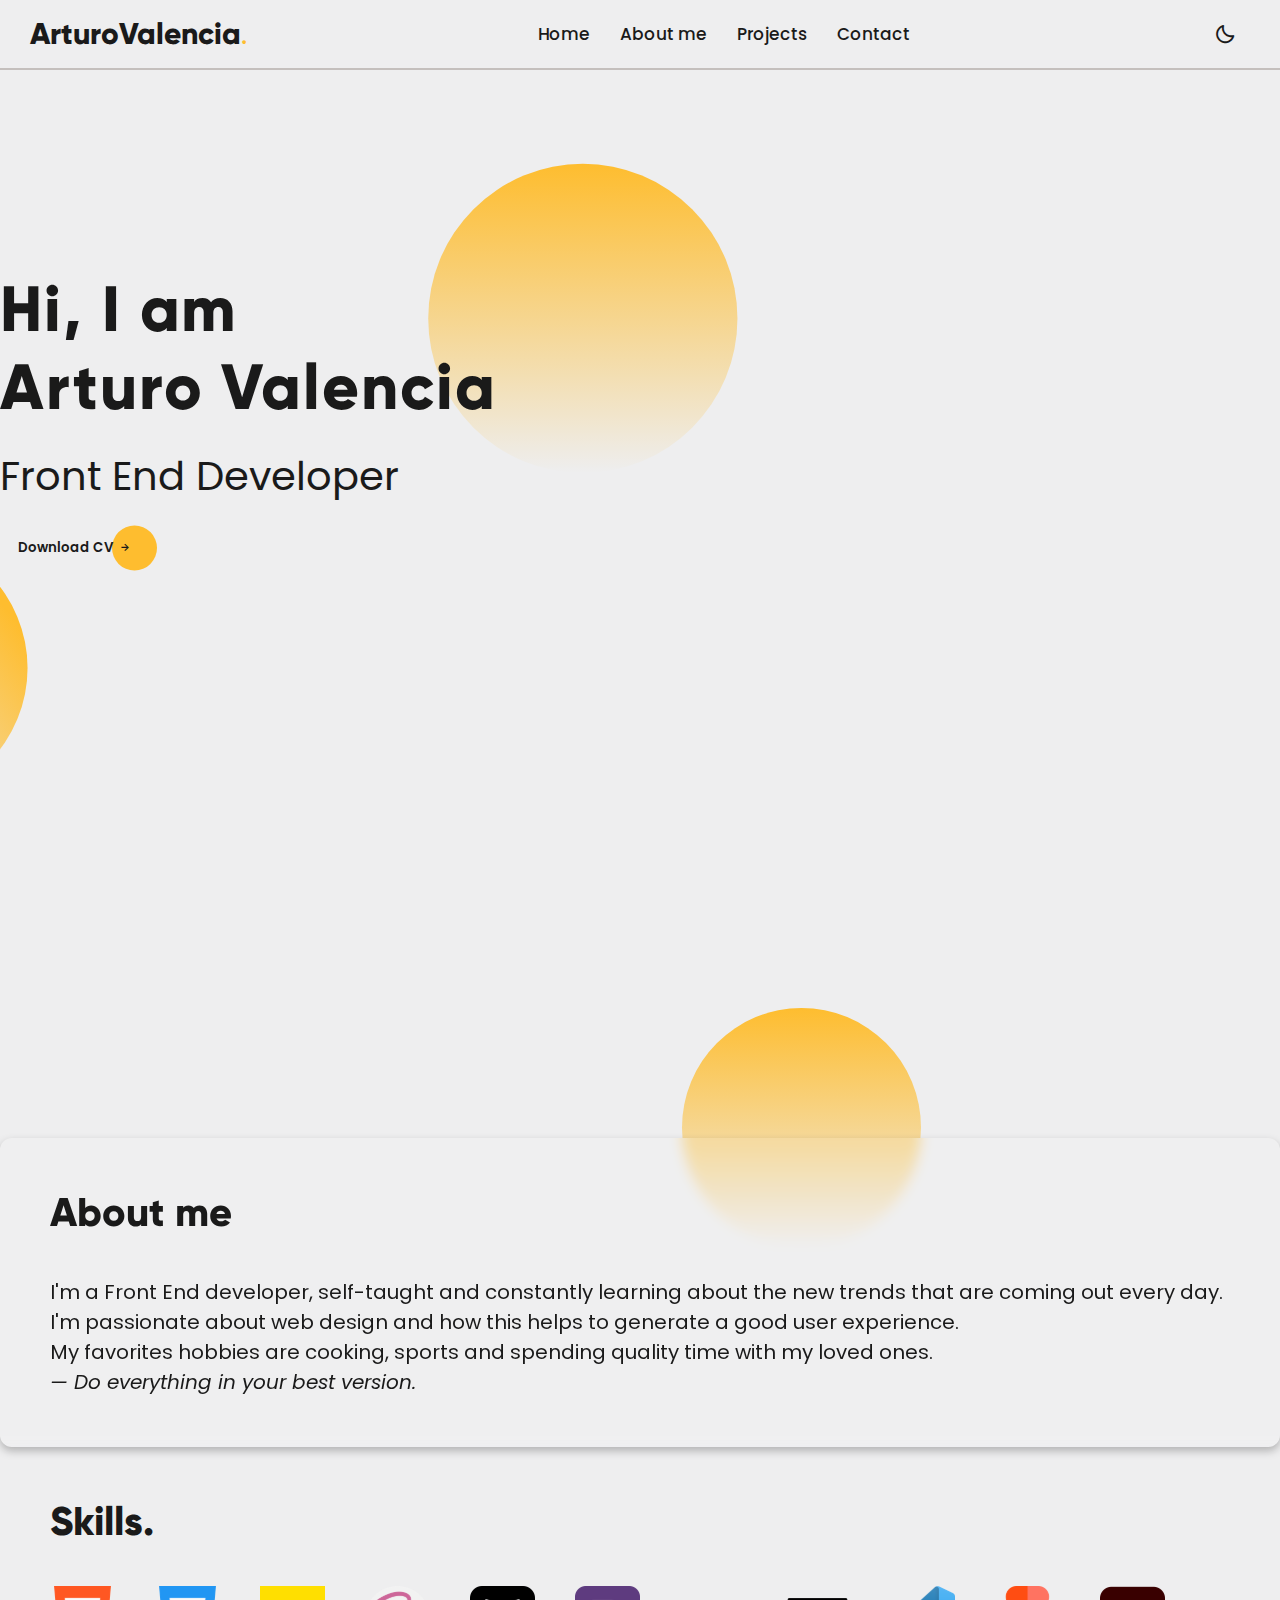
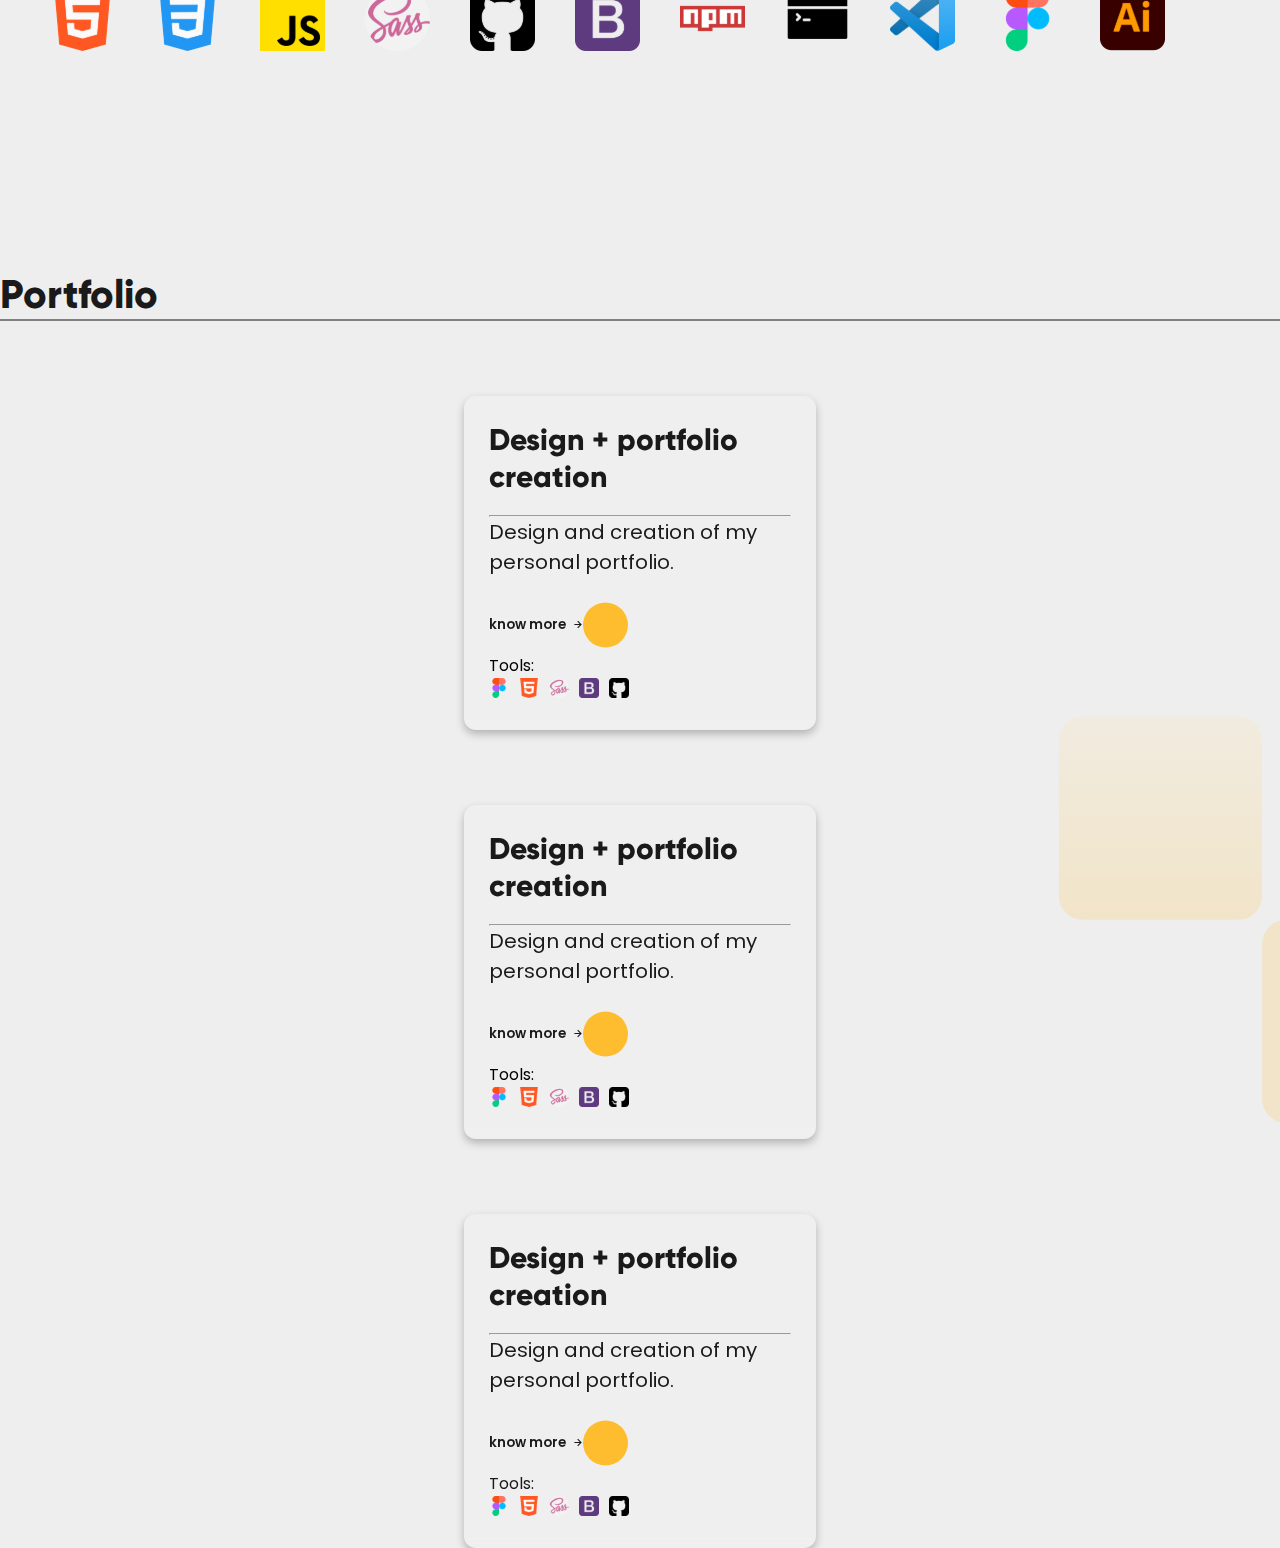
==== index.html @ 1aa807b2 "Se agrego la seccion del portfolio resposivo" ====
<!DOCTYPE html>
<html lang="en">
<head>
    <meta charset="UTF-8">
    <meta http-equiv="X-UA-Compatible" content="IE=edge">
    <meta name="viewport" content="width=device-width, initial-scale=1.0">
    <!-- CSS -->
    <link href="https://cdn.jsdelivr.net/npm/bootstrap@5.3.0-alpha1/dist/css/bootstrap.min.css" rel="stylesheet" integrity="sha384-GLhlTQ8iRABdZLl6O3oVMWSktQOp6b7In1Zl3/Jr59b6EGGoI1aFkw7cmDA6j6gD" crossorigin="anonymous">
    <link rel="stylesheet" href="/css/style.css">
    <!-- ICONOS -->
    <link href='https://unpkg.com/boxicons@2.1.4/css/boxicons.min.css' rel='stylesheet'>

    <title>Portfolio</title>
</head>
<body>
<!-- NAVBAR -->
    <header>
        <div class="nav-bar">
            <i class='bx bx-menu openMenu'></i>
            <span class="logoMenu logoXl"><a href="" >ArturoValencia</a><span class="dot-color dotXl">.</span></span>

            <div class="menu">
                <div class="logo-toggle">
                   <span class="logoMenu"><a href="" >ArturoValencia</a><span class="dot-color">.</span></span>
                    <i class='bx bx-x closeMenu'></i>
                </div>
                <ul class="nav-links">
                    <li><a href="#">Home</a></li>
                    <li><a href="#">About me</a></li>
                    <li><a href="#">Projects</a></li>
                    <li><a href="#">Contact</a></li>
                </ul> 
            </div>
            <div class="darklight">
                <i class='bx bx-moon moon'></i>
                <i class='bx bx-sun sun' ></i>
            </div>
        </div>
    </header>
<!-- NAVBAR -->

<!-- HERO SECTION -->
<section class="hero" id="hero">
    <div class="container hero-content">
        <div class="row">
          <div class="col-12 order-2 col-lg-7 order-lg-1 centrar-contenido">
                <div class="text-one">Hi, I am</div>
                <div class="text-two">Arturo Valencia</div>
                <div class="text-three">Front End Developer</div>
                <div class="btn-cv">
                    <button class="btnanimacion">Download CV<i class='bx bx-right-arrow-alt'></i></button>
                </div>
          </div>
          <div class="col-12 order-1 col-lg-5 order-lg-2 hero-img text-center">
            <img src="img/arturo valencia.svg" alt="">
          </div>
        </div>
    </div>
</section>
<!-- HERO SECTION -->
<!-- ABOUT SECTION -->
<section class="about" id="about">
    <div class="container about-content">
        <div class="row">
          <div class="col-12 col-lg-6">
                <div class="about-text blur">
                    <h2 class="title-about">About me</h2>
                    <p class="about-description">I'm a Front End developer, self-taught and constantly learning about the new trends that are coming out every day. <br>
                        I'm passionate about web design and how this helps to generate a good user experience. <br>
                        My favorites hobbies are cooking, sports and spending quality time with my loved ones.
                        <br> </p>
                    <p class="about-quote">— Do everything in your best version.</p>
                </div>
          </div>
          <div class="col-12 col-lg-6">
            <div class="container-skills">
                <div class="text-center">
                    <h2 class="title-skills">Skills.</h2>
                </div>
                <div class="skills-icons">
                    <img src="img/html-5.svg" alt="">
                    <img src="img/css-3.svg" alt="">
                    <img src="img/js 1.svg" alt="">
                    <img src="img/sass.svg" alt="">
                    <img src="img/github-sign.svg" alt="">
                    <img src="img/bootstrap.svg" alt="">
                    <img src="img/npm-logo 1.svg" alt="">
                    <img src="img/cmd.svg" alt="">
                    <img src="img/logo vs code.svg" alt="">
                    <img src="img/figma.svg" alt="">
                    <img src="img/illustrator.svg" alt="">
                </div>
            </div>
          </div>
        </div>
    </div>
</section>
<!-- ABOUT SECTION -->
<!-- PORTFOLIO SECTION -->
<section class="portfolio" id="portfolio">
    <div class="container portfolio-content">
        <div class="row justify-content-center">
            <div class="col-5 text-center">
                <h2 class="title-portfolio">Portfolio</h2>
                <hr class="divisor">
            </div>
        </div>
        <div class="row">
            <div class="col-12 col-lg-4 cards-style">
                <div class="card">
                    <div class="card-body">
                      <h5 class="card-title">Design + portfolio creation</h5>
                      <hr>
                      <p class="card-text">Design and creation of my personal portfolio.</p>
                      <button class="btn-card">know more<i class='bx bx-right-arrow-alt'></i></button>
                      <p>Tools:</p>
                      <ul class="card-links">
                        <li><img src="img/figma.svg" alt=""></li>
                        <li><img src="img/html-5.svg" alt=""></li>
                        <li><img src="img/sass.svg" alt=""></li>
                        <li><img src="img/bootstrap.svg" alt=""></li>
                        <li><img src="img/github-sign.svg" alt=""></li>
                    </ul> 
                    </div>
                </div>
            </div>
            <div class="col-12 col-lg-4 cards-style">
                <div class="card">
                    <div class="card-body">
                      <h5 class="card-title">Design + portfolio creation</h5>
                      <hr>
                      <p class="card-text">Design and creation of my personal portfolio.</p>
                      <button class="btn-card">know more<i class='bx bx-right-arrow-alt'></i></button>
                      <p>Tools:</p>
                      <ul class="card-links">
                        <li><img src="img/figma.svg" alt=""></li>
                        <li><img src="img/html-5.svg" alt=""></li>
                        <li><img src="img/sass.svg" alt=""></li>
                        <li><img src="img/bootstrap.svg" alt=""></li>
                        <li><img src="img/github-sign.svg" alt=""></li>
                    </ul> 
                    </div>
                </div>
            </div>
            <div class="col-12 col-lg-4 cards-style">
                <div class="card">
                    <div class="card-body">
                      <h5 class="card-title">Design + portfolio creation</h5>
                      <hr>
                      <p class="card-text">Design and creation of my personal portfolio.</p>
                      <button class="btn-card">know more<i class='bx bx-right-arrow-alt'></i></button>
                      <p class="card-tool">Tools:</p>
                      <ul class="card-links">
                        <li><img src="img/figma.svg" alt=""></li>
                        <li><img src="img/html-5.svg" alt=""></li>
                        <li><img src="img/sass.svg" alt=""></li>
                        <li><img src="img/bootstrap.svg" alt=""></li>
                        <li><img src="img/github-sign.svg" alt=""></li>
                    </ul> 
                    </div>
                </div>
            </div>
           
            
        </div>
    </div>
</section>
<!-- PORTFOLIO SECTION -->
 


<script src="js/script.js"></script>
<script src="https://cdn.jsdelivr.net/npm/bootstrap@5.3.0-alpha1/dist/js/bootstrap.bundle.min.js" integrity="sha384-w76AqPfDkMBDXo30jS1Sgez6pr3x5MlQ1ZAGC+nuZB+EYdgRZgiwxhTBTkF7CXvN" crossorigin="anonymous"></script>
</body>
</html>
---- css/style.css ----
/* @mixin mobile {
    @media screen and (max-width: 576px) {
        @content;
    }
} 
 */
/* @mixin mobile {
    @media screen and (max-width: 576px) {
        @content;
    }
} 
 */
/* COLORS LIGTH */
/* COLORS DARK */
/* FUENTES */
@import url("https://fonts.googleapis.com/css2?family=Poppins:ital,wght@0,200;0,400;0,500;0,600;1,200;1,400&display=swap");
@font-face {
  font-family: gilroy;
  src: url(/fonts/Gilroy-ExtraBold.otf) format("truetype");
}
:root {
  --color_primary:#FEBD2F;
  --color_secundary:#FFF0A8;
  --color_background:#EEEEEF;
  --color_text:#1a1a1a;
}

* {
  margin: 0;
  padding: 0;
  box-sizing: border-box;
  font-family: "Poppins", sans-serif;
}

body {
  height: 100vh;
  background-color: var(--color_background);
}

body.dark {
  --color_primary:#FEBD2F;
  --color_secundary:#FFF0A8;
  --color_background:#1a1a1a;
  --color_text:#EEEEEF;
}

li {
  list-style: none;
  text-decoration: none;
}

a {
  text-decoration: none;
}

header {
  top: 0;
  left: 0;
  height: 70px;
  width: 100%;
  z-index: 100;
}
header .nav-bar {
  position: relative;
  height: 100%;
  max-width: 1400px;
  width: 100%;
  margin: 0 auto;
  padding: 0 30px;
  display: flex;
  align-items: center;
  justify-content: space-between;
  border-bottom-width: 2px;
  border-bottom-color: #C4BFBD;
  border-bottom-style: solid;
}
header .openMenu {
  color: var(--color_text);
  font-size: 25px;
  padding: 5px;
  cursor: pointer;
  display: none;
}
@media screen and (max-width: 768px) {
  header .openMenu {
    display: block;
  }
}
header .logoMenu a {
  font-family: "gilroy", sans-serif;
  font-size: 30px;
  color: var(--color_text);
}
@media screen and (max-width: 768px) {
  header .menu {
    position: fixed;
    height: 100%;
    width: 320px;
    left: -100%;
    top: 0;
    padding: 20px;
    background-color: var(--color_background);
    z-index: 100;
    transition: all 0.4s ease;
  }
}
header .logo-toggle {
  display: none;
}
@media screen and (max-width: 768px) {
  header .logo-toggle {
    display: block;
    width: 100%;
    display: flex;
    align-items: center;
    justify-content: space-between;
  }
}
@media screen and (max-width: 768px) {
  header .closeMenu {
    color: var(--color_text);
    font-size: 24px;
    cursor: pointer;
  }
}
header .dot-color {
  color: var(--color_primary);
  font-size: 30px;
}
header .nav-links {
  display: flex;
  align-items: center;
}
@media screen and (max-width: 768px) {
  header .nav-links {
    flex-direction: column;
    padding-top: 30px;
  }
}
header .nav-links li {
  margin: 0 5px;
}
header .nav-links li a {
  position: relative;
  font-size: 17px;
  font-weight: 500;
  color: var(--color_text);
  padding: 10px;
}
@media screen and (max-width: 768px) {
  header .nav-links li a {
    display: block;
    margin-top: 10px;
  }
}
header .nav-links li a::before {
  content: "";
  position: absolute;
  left: 50%;
  bottom: 0;
  transform: translateX(-50%);
  height: 6px;
  width: 6px;
  border-radius: 50%;
  background-color: var(--color_background);
  opacity: 0;
  transition: all 0.3s ease;
}
header .nav-links li:hover a::before {
  opacity: 100;
}
header .nav-bar .darklight {
  display: flex;
  align-items: center;
  height: 40px;
  width: 40px;
  display: flex;
  align-items: center;
  justify-content: center;
  margin: 0 5px;
}
header .darklight i {
  position: absolute;
  color: var(--color_text);
  font-size: 22px;
  cursor: pointer;
  transition: all 0.3s ease;
}
header .darklight i.sun {
  opacity: 0;
  pointer-events: none;
}
header .darklight.active i.sun {
  opacity: 1;
  pointer-events: auto;
}
header .darklight.active i.moon {
  opacity: 0;
  pointer-events: auto;
}

@media screen and (max-width: 768px) {
  .activar .menu {
    left: 0%;
  }
}

@media screen and (max-width: 768px) {
  .activar .nav-bar .logoXl a {
    opacity: 0;
    transition: all 0.3s ease;
  }
}

/* Hero section */
.hero {
  height: 100%;
  width: 100%;
  background: url(/img/background.svg) no-repeat;
  background-size: cover;
  background-position: center center;
  /* BOTON ANIMADO */
  /* FIN DE BOTON ANIMADO */
}
@media screen and (max-width: 768px) {
  .hero {
    background-position: left center;
  }
}
.hero .hero-content {
  padding-top: 200px;
}
@media screen and (max-width: 768px) {
  .hero .hero-content {
    padding-top: 100px;
  }
}
.hero .text-one {
  font-size: 64px;
  font-family: "gilroy", sans-serif;
  color: var(--color_text);
  letter-spacing: 0.03em;
}
@media screen and (max-width: 768px) {
  .hero .text-one {
    font-size: 30px;
  }
}
.hero .text-two {
  font-size: 64px;
  font-family: "gilroy", sans-serif;
  color: var(--color_text);
  letter-spacing: 0.03em;
}
@media screen and (max-width: 768px) {
  .hero .text-two {
    font-size: 30px;
  }
}
.hero .text-three {
  font-size: 40px;
  font-family: "Poppins", sans-serif;
  color: var(--color_text);
  margin-top: 20px;
}
@media screen and (max-width: 768px) {
  .hero .text-three {
    font-size: 20px;
  }
}
.hero .btn-cv {
  margin-top: 20px;
}
.hero .btnanimacion {
  font-weight: 600;
  position: relative;
  display: flex;
  align-items: center;
  color: var(--color_text);
  background: none;
  border: none;
  padding: 12px 18px;
  cursor: pointer;
}
.hero .btnanimacion::before {
  content: "";
  position: absolute;
  top: 50%;
  z-index: -1;
  translate: calc(200% + 4px) -50%;
  width: 45px;
  height: 45px;
  background: var(--color_primary);
  border-radius: 50px;
  transition: translate 0.25s 0.25s cubic-bezier(0, 0, 0.5, 2), width 0.25s cubic-bezier(0, 0, 0.5, 2);
}
.hero .btnanimacion:hover::before {
  color: var(--color_primary);
  width: 100%;
  translate: -18px -50%;
  transition: translate 0.25s cubic-bezier(0, 0, 0.5, 2), width 0.25s 0.25s cubic-bezier(0, 0, 0.5, 2);
}
.hero .btnanimacion i {
  margin-left: 5px;
  transition: translate 0.25s 0.4s cubic-bezier(0, 0, 0.5, 2);
}
.hero .btnanimacion:hover i {
  translate: 3px 0;
}
@media screen and (max-width: 768px) {
  .hero .centrar-contenido {
    display: flex;
    flex-direction: column;
    justify-content: center;
    align-items: center;
  }
}
.hero .hero-img {
  animation: movimiento 3s normal infinite;
  padding-bottom: 50px;
}
@keyframes movimiento {
  0% {
    transform: translate(0);
  }
  20% {
    transform: translate(-4px, 4px);
  }
  40% {
    transform: translate(-4px, -4px);
  }
  60% {
    transform: translate(4px, 4px);
  }
  80% {
    transform: translate(4px, -4px);
  }
  100% {
    transform: translate(0);
  }
}

.about {
  height: 100%;
  width: 100%;
  background: url(/img/background_about.svg) no-repeat;
}
@media screen and (max-width: 768px) {
  .about {
    background-position: center center;
    height: auto;
  }
}
.about .about-content {
  padding-top: 168px;
}
@media screen and (max-width: 768px) {
  .about .about-content {
    padding-top: 30px;
  }
}
.about h2 {
  font-size: 40px;
  font-family: "gilroy", sans-serif;
  color: var(--color_text);
}
@media screen and (max-width: 768px) {
  .about h2 {
    font-size: 30px;
  }
}
.about .about-text {
  padding: 50px;
  color: var(--color_text);
  font-family: "Poppins", sans-serif;
  font-size: 20px;
}
@media screen and (max-width: 768px) {
  .about .about-text {
    text-align: center;
  }
}
@media screen and (max-width: 768px) {
  .about .about-description {
    font-size: 18px;
  }
}
.about .about-quote {
  font-style: italic;
}
@media screen and (max-width: 768px) {
  .about .about-quote {
    font-size: 18px;
  }
}
.about .blur {
  background-color: rgba(250, 250, 250, 0.062745098);
  backdrop-filter: blur(0.4rem);
  --webkit-backdrop-filter: blur(0.4rem)
  border: 1px solid rgba(254, 189, 47, 0.1);
  box-shadow: 0px 4px 9px rgba(0, 0, 0, 0.25);
  border-radius: 12px;
}
.about .container-skills {
  padding: 50px;
}
.about .title-about {
  padding-bottom: 40px;
}
.about .title-skills {
  padding-bottom: 40px;
}
.about .skills-icons {
  display: flex;
  flex-flow: row wrap;
  justify-content: start;
  gap: 40px;
}
@media screen and (max-width: 768px) {
  .about .skills-icons {
    justify-content: space-between;
  }
}

.portfolio {
  height: 100%;
  width: 100%;
  background: url(/img/background_portfolio.svg) no-repeat;
  background-size: cover;
}
@media screen and (max-width: 768px) {
  .portfolio {
    background-position: right bottom;
  }
}
@media screen and (max-width: 768px) {
  .portfolio .portfolio-content {
    padding-top: 50px;
  }
}
.portfolio .title-portfolio {
  font-size: 40px;
  font-family: "gilroy", sans-serif;
  color: var(--color_text);
}
@media screen and (max-width: 768px) {
  .portfolio .title-portfolio {
    font-size: 30px;
  }
}
.portfolio .divisor {
  border: 1px solid;
}
.portfolio .card {
  width: 22rem;
  z-index: 0;
  padding: 25px;
  background-color: rgba(250, 250, 250, 0.062745098);
  backdrop-filter: blur(0.4rem);
  --webkit-backdrop-filter: blur(0.4rem)
  border: 1px solid rgba(254, 189, 47, 0.1);
  box-shadow: 0px 4px 9px rgba(0, 0, 0, 0.25);
  border-radius: 12px;
}
.portfolio .cards-style {
  padding-top: 75px;
  display: flex;
  justify-content: center;
  align-items: center;
}
.portfolio .card-title {
  font-family: "gilroy", sans-serif;
  color: var(--color_text);
  font-size: 30px;
  margin-bottom: 20px;
}
@media screen and (max-width: 768px) {
  .portfolio .card-title {
    font-size: 26px;
  }
}
.portfolio .card-text {
  font-size: 20px;
  font-family: "Poppins", sans-serif;
  color: var(--color_text);
  margin-bottom: 20px;
}
@media screen and (max-width: 768px) {
  .portfolio .card-text {
    font-size: 18px;
  }
}
.portfolio .btn-card {
  font-weight: 600;
  position: relative;
  display: flex;
  align-items: center;
  color: var(--color_text);
  background: none;
  border: none;
  padding: 18px 30px 18px 0px;
  cursor: pointer;
}
.portfolio .btn-card::before {
  content: "";
  position: absolute;
  top: 50%;
  z-index: -1;
  translate: calc(200% + 4px) -50%;
  width: 45px;
  height: 45px;
  background: var(--color_primary);
  border-radius: 50px;
  transition: translate 0.25s 0.25s cubic-bezier(0, 0, 0.5, 2), width 0.25s cubic-bezier(0, 0, 0.5, 2);
}
.portfolio .btn-card:hover::before {
  color: var(--color_primary);
  width: 100%;
  translate: -18px -50%;
  transition: translate 0.25s cubic-bezier(0, 0, 0.5, 2), width 0.25s 0.25s cubic-bezier(0, 0, 0.5, 2);
}
.portfolio .btn-card i {
  margin-left: 5px;
  transition: translate 0.25s 0.4s cubic-bezier(0, 0, 0.5, 2);
}
.portfolio .btn-card:hover i {
  translate: 3px 0;
}
.portfolio .card-tool {
  color: var(--color_text);
}
.portfolio .card-links {
  display: flex;
  padding: 0;
  gap: 10px;
}
.portfolio .card-links li img {
  width: 20px;
  height: 20px;
}

/*# sourceMappingURL=style.css.map */
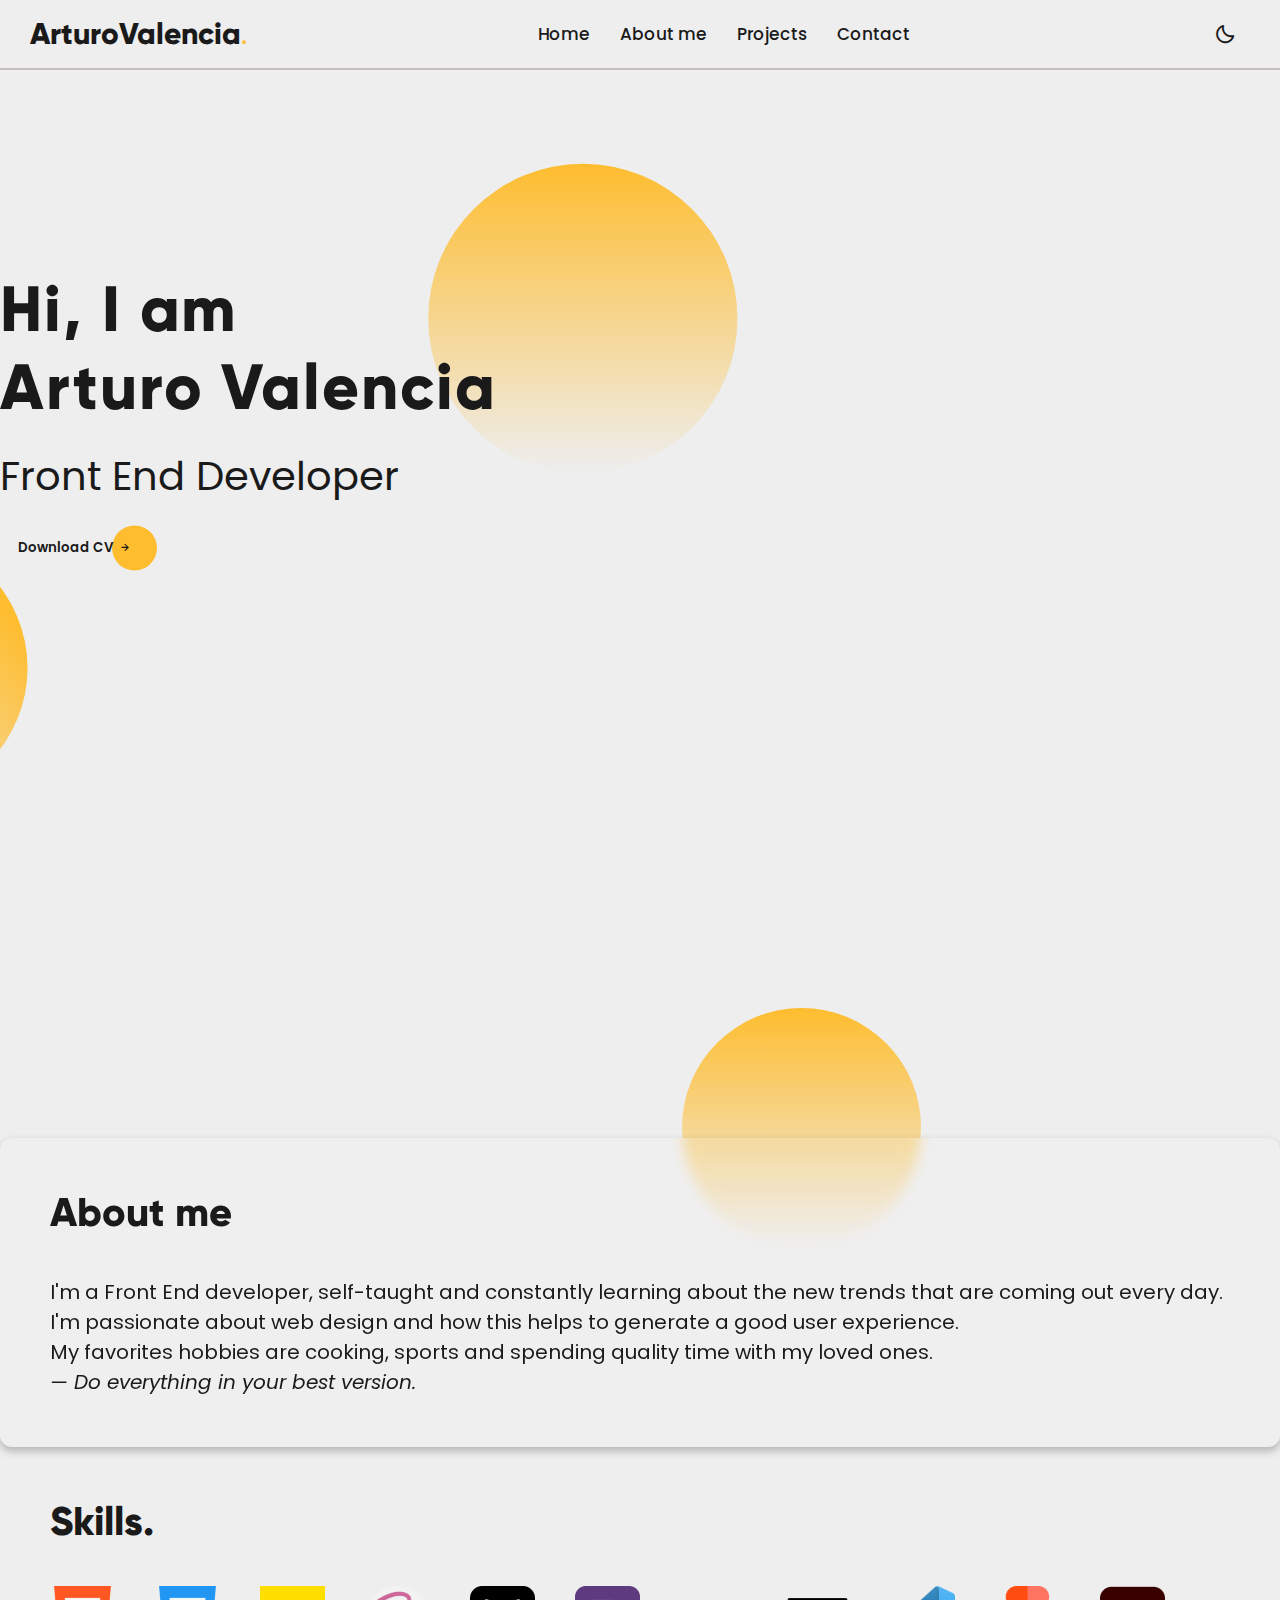
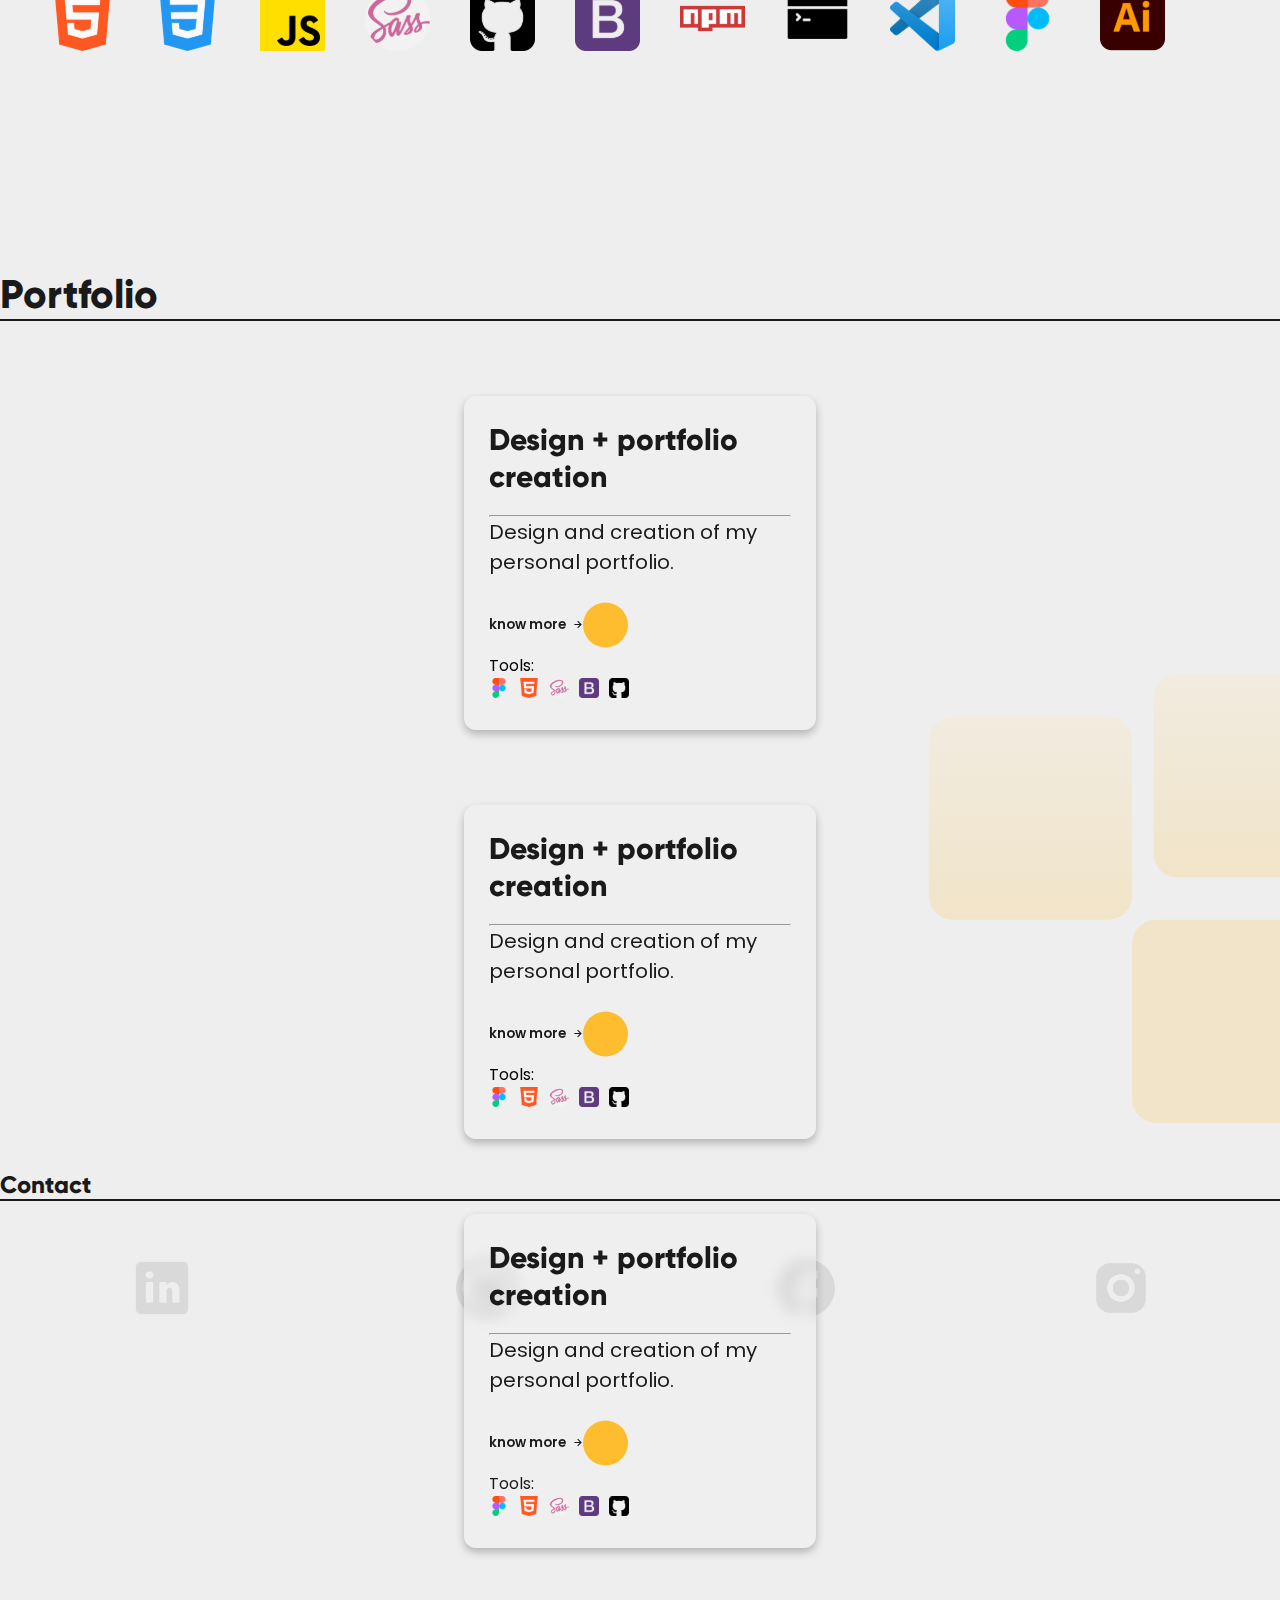
==== commit d59e2a98: "Se agrego la seccion del footer responsivo" ====
--- a/index.html
+++ b/index.html
@@ -166,6 +166,28 @@
     </div>
 </section>
 <!-- PORTFOLIO SECTION -->
+<!-- FOOTER SECTION -->
+<footer class="footer" id="footer">
+    <div class="container footer-content">
+        <div class="row justify-content-center">
+            <div class="col-5 text-center">
+                <h2 class="title-footer">Contact</h2>
+                <hr class="divisor-footer">
+            </div>
+        </div>
+        <div class="row justify-content-center">
+            <div class="col-5 justify-content-center">
+                <ul class="social-icons">
+                    <li><a href="https://www.linkedin.com/in/arturovz23/" target="_blank"><img src="img/LinkedIn.svg" alt=""></a></li>
+                    <li><a href="https://github.com/arturovz23" target="_blank"><img src="img/GitHub.svg" alt=""></a></li>
+                    <li><a href="https://www.facebook.com/arturovz23/" target="_blank"><img src="img/facebook.svg" alt=""></a></li>
+                    <li><a href="https://www.instagram.com/arturovz23/" target="_blank"><img src="img/Instagram.svg" alt=""></a></li>
+                </ul> 
+            </div>
+        </div>
+    </div>
+</footer>
+<!-- FOOTER SECTION -->
  
 
 
--- a/css/style.css
+++ b/css/style.css
@@ -427,15 +427,18 @@
   width: 100%;
   background: url(/img/background_portfolio.svg) no-repeat;
   background-size: cover;
+  background-position: center center;
 }
 @media screen and (max-width: 768px) {
   .portfolio {
+    background-size: auto;
     background-position: right bottom;
+    height: auto;
   }
 }
 @media screen and (max-width: 768px) {
   .portfolio .portfolio-content {
-    padding-top: 50px;
+    padding-top: 30px;
   }
 }
 .portfolio .title-portfolio {
@@ -450,6 +453,7 @@
 }
 .portfolio .divisor {
   border: 1px solid;
+  border-color: var(--color_text);
 }
 .portfolio .card {
   width: 22rem;
@@ -467,6 +471,11 @@
   display: flex;
   justify-content: center;
   align-items: center;
+}
+@media screen and (max-width: 768px) {
+  .portfolio .cards-style {
+    padding-top: 30px;
+  }
 }
 .portfolio .card-title {
   font-family: "gilroy", sans-serif;
@@ -539,4 +548,34 @@
   height: 20px;
 }
 
+.footer {
+  height: 448px;
+  width: 100%;
+}
+@media screen and (max-width: 768px) {
+  .footer .footer-content {
+    padding-top: 100px;
+  }
+}
+.footer .title-footer {
+  font-family: "gilroy", sans-serif;
+  color: var(--color_text);
+}
+.footer .divisor-footer {
+  border: 1px solid;
+  border-color: var(--color_text);
+}
+.footer .social-icons {
+  padding-top: 50px;
+  display: flex;
+  justify-content: space-around;
+  align-items: center;
+  padding-left: 0;
+}
+@media screen and (max-width: 768px) {
+  .footer .social-icons {
+    justify-content: center;
+  }
+}
+
 /*# sourceMappingURL=style.css.map */
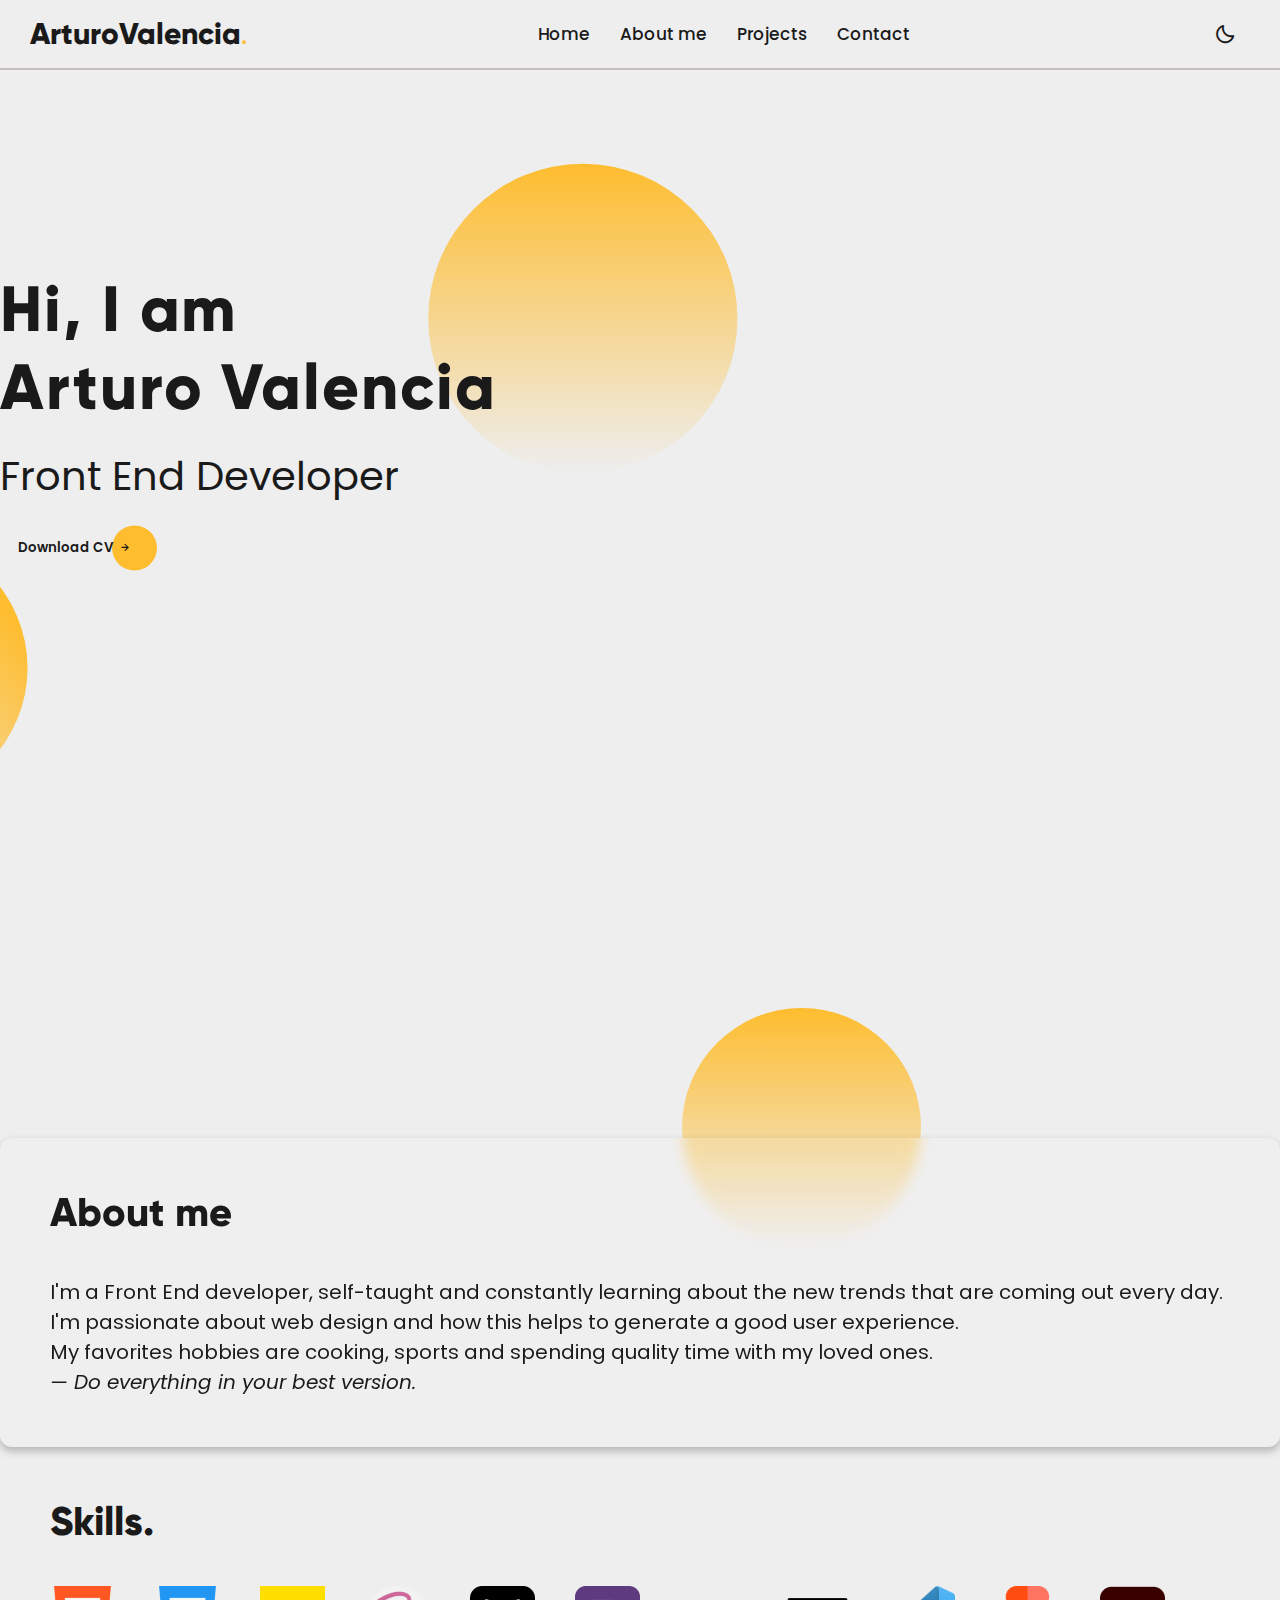
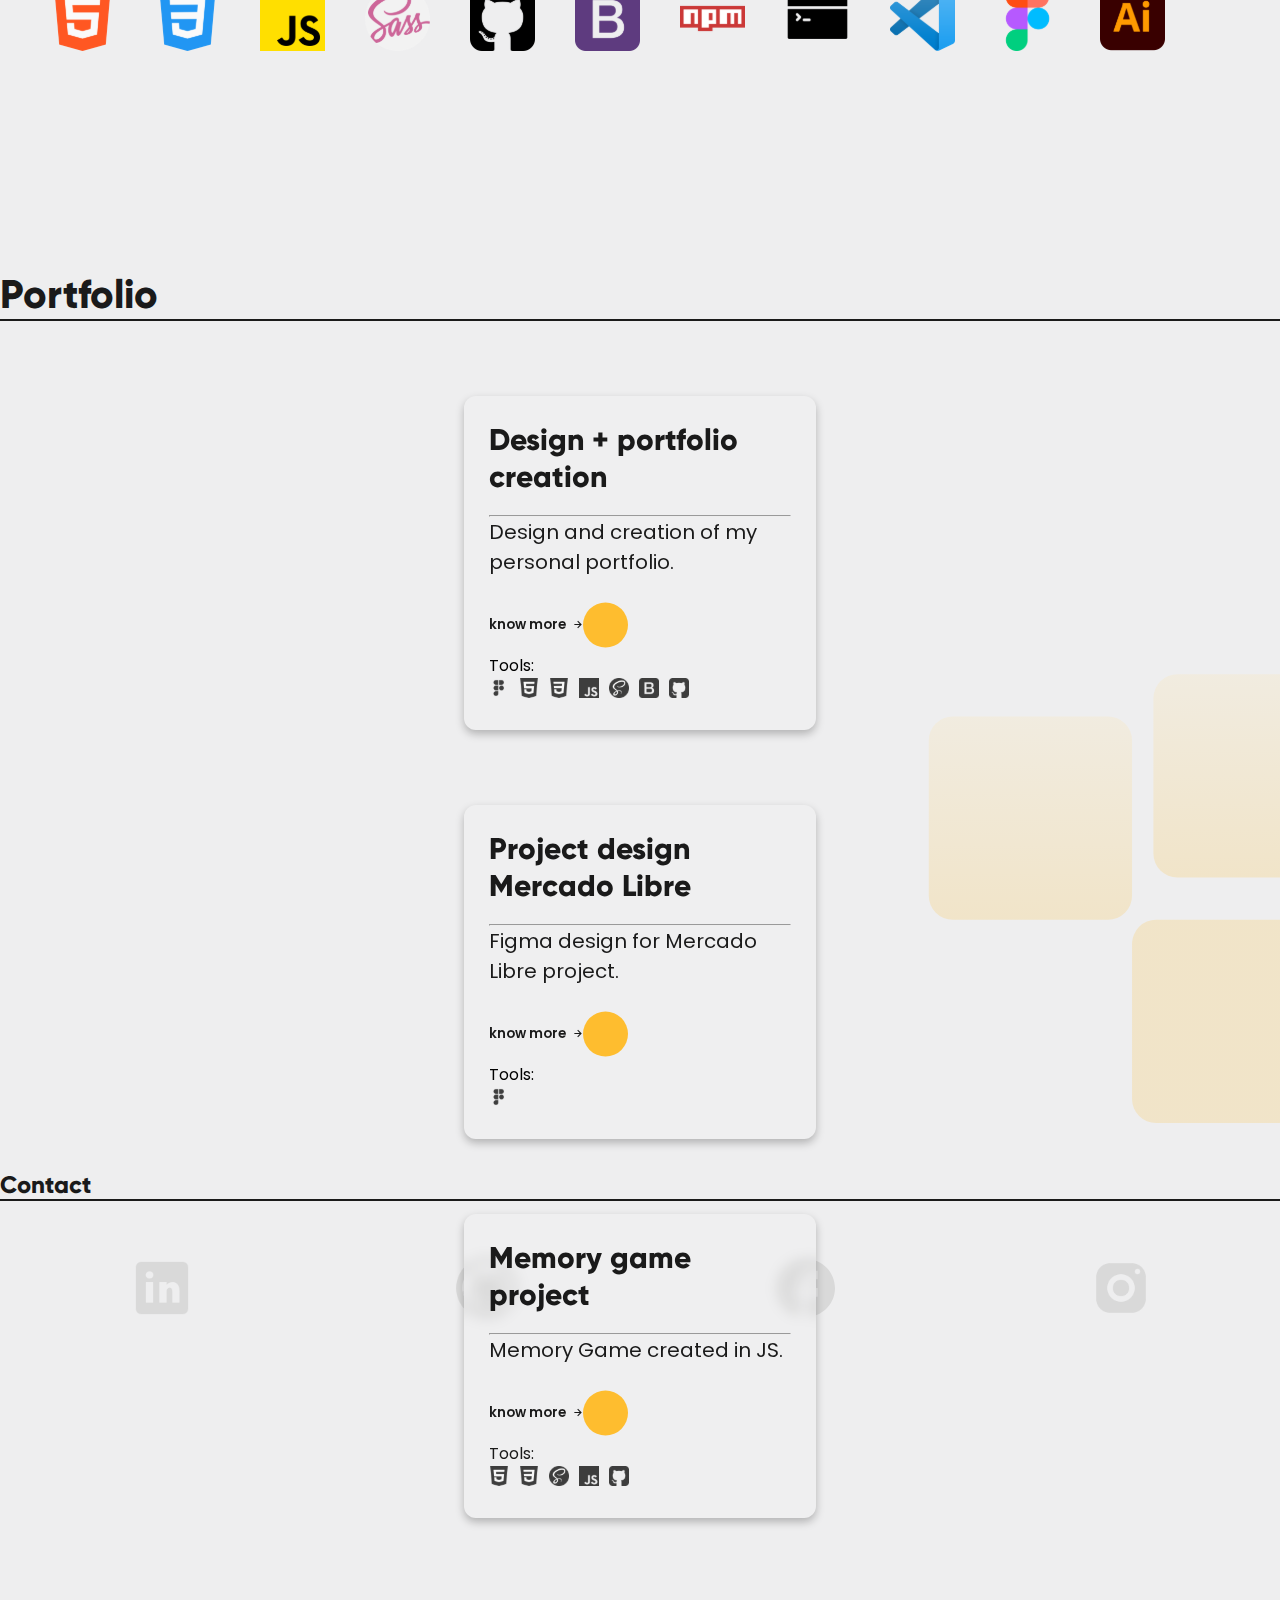
==== commit 5e57e5e7: "Se agrego funcionalidad al boton de CV y se eliminaron imagenes sin uso" ====
--- a/index.html
+++ b/index.html
@@ -48,7 +48,7 @@
                 <div class="text-two">Arturo Valencia</div>
                 <div class="text-three">Front End Developer</div>
                 <div class="btn-cv">
-                    <button class="btnanimacion">Download CV<i class='bx bx-right-arrow-alt'></i></button>
+                    <button class="btnanimacion abrircv">Download CV<i class='bx bx-right-arrow-alt'></i></button>
                 </div>
           </div>
           <div class="col-12 order-1 col-lg-5 order-lg-2 hero-img text-center">
@@ -115,11 +115,13 @@
                       <button class="btn-card">know more<i class='bx bx-right-arrow-alt'></i></button>
                       <p>Tools:</p>
                       <ul class="card-links">
-                        <li><img src="img/figma.svg" alt=""></li>
-                        <li><img src="img/html-5.svg" alt=""></li>
-                        <li><img src="img/sass.svg" alt=""></li>
-                        <li><img src="img/bootstrap.svg" alt=""></li>
-                        <li><img src="img/github-sign.svg" alt=""></li>
+                        <li><img src="img/figma-gris.svg" alt=""></li>
+                        <li><img src="img/html-gris.svg" alt=""></li>
+                        <li><img src="img/css-gris.svg" alt=""></li>
+                        <li><img src="img/js-gris.svg" alt=""></li>
+                        <li><img src="img/sass-gris.svg" alt=""></li>
+                        <li><img src="img/bootstrap-gris.svg" alt=""></li>
+                        <li><img src="img/github-gris.svg" alt=""></li>
                     </ul> 
                     </div>
                 </div>
@@ -127,17 +129,13 @@
             <div class="col-12 col-lg-4 cards-style">
                 <div class="card">
                     <div class="card-body">
-                      <h5 class="card-title">Design + portfolio creation</h5>
+                      <h5 class="card-title">Project design Mercado Libre</h5>
                       <hr>
-                      <p class="card-text">Design and creation of my personal portfolio.</p>
+                      <p class="card-text">Figma design for Mercado Libre project.</p>
                       <button class="btn-card">know more<i class='bx bx-right-arrow-alt'></i></button>
                       <p>Tools:</p>
                       <ul class="card-links">
-                        <li><img src="img/figma.svg" alt=""></li>
-                        <li><img src="img/html-5.svg" alt=""></li>
-                        <li><img src="img/sass.svg" alt=""></li>
-                        <li><img src="img/bootstrap.svg" alt=""></li>
-                        <li><img src="img/github-sign.svg" alt=""></li>
+                        <li><img src="img/figma-gris.svg" alt=""></li>
                     </ul> 
                     </div>
                 </div>
@@ -145,17 +143,17 @@
             <div class="col-12 col-lg-4 cards-style">
                 <div class="card">
                     <div class="card-body">
-                      <h5 class="card-title">Design + portfolio creation</h5>
+                      <h5 class="card-title">Memory game project</h5>
                       <hr>
-                      <p class="card-text">Design and creation of my personal portfolio.</p>
+                      <p class="card-text">Memory Game created in JS.</p>
                       <button class="btn-card">know more<i class='bx bx-right-arrow-alt'></i></button>
                       <p class="card-tool">Tools:</p>
                       <ul class="card-links">
-                        <li><img src="img/figma.svg" alt=""></li>
-                        <li><img src="img/html-5.svg" alt=""></li>
-                        <li><img src="img/sass.svg" alt=""></li>
-                        <li><img src="img/bootstrap.svg" alt=""></li>
-                        <li><img src="img/github-sign.svg" alt=""></li>
+                        <li><img src="img/html-gris.svg" alt=""></li>
+                        <li><img src="img/css-gris.svg" alt=""></li>
+                        <li><img src="img/sass-gris.svg" alt=""></li>
+                        <li><img src="img/js-gris.svg" alt=""></li>
+                        <li><img src="img/github-gris.svg" alt=""></li>
                     </ul> 
                     </div>
                 </div>
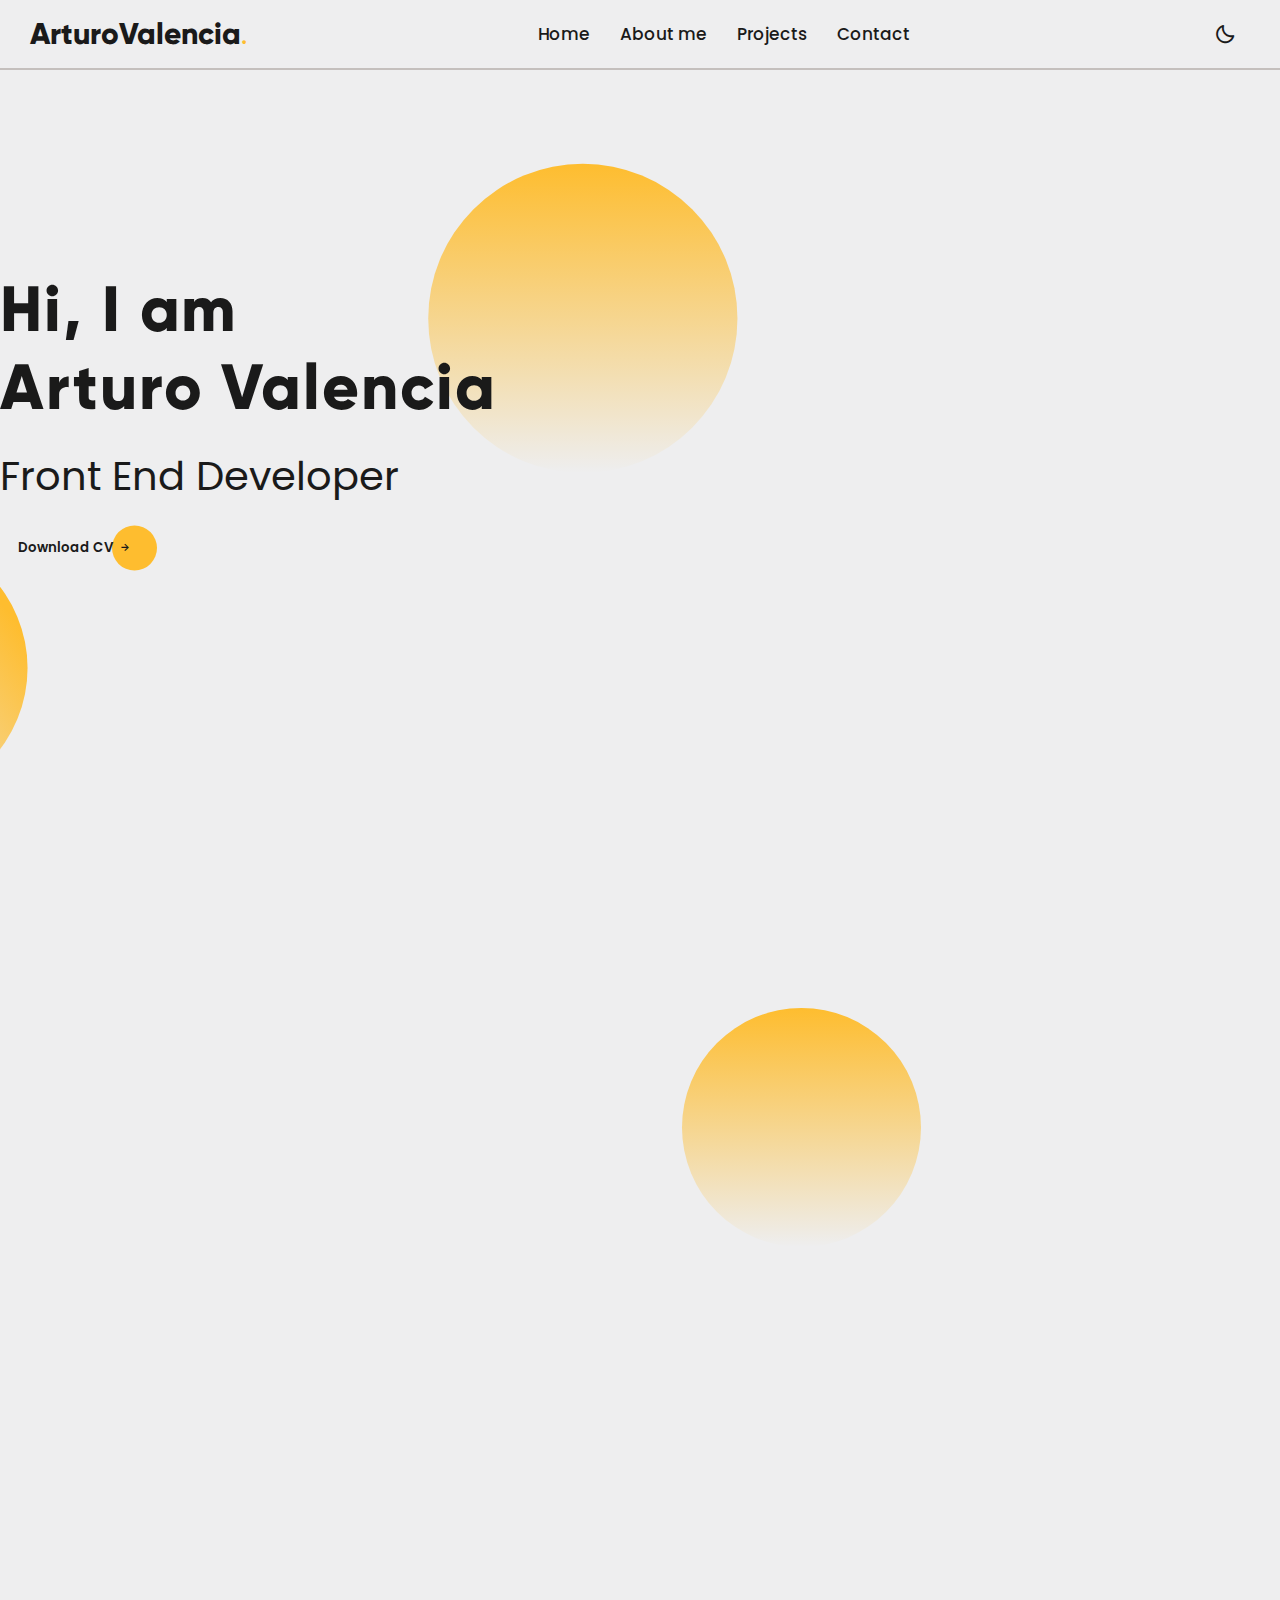
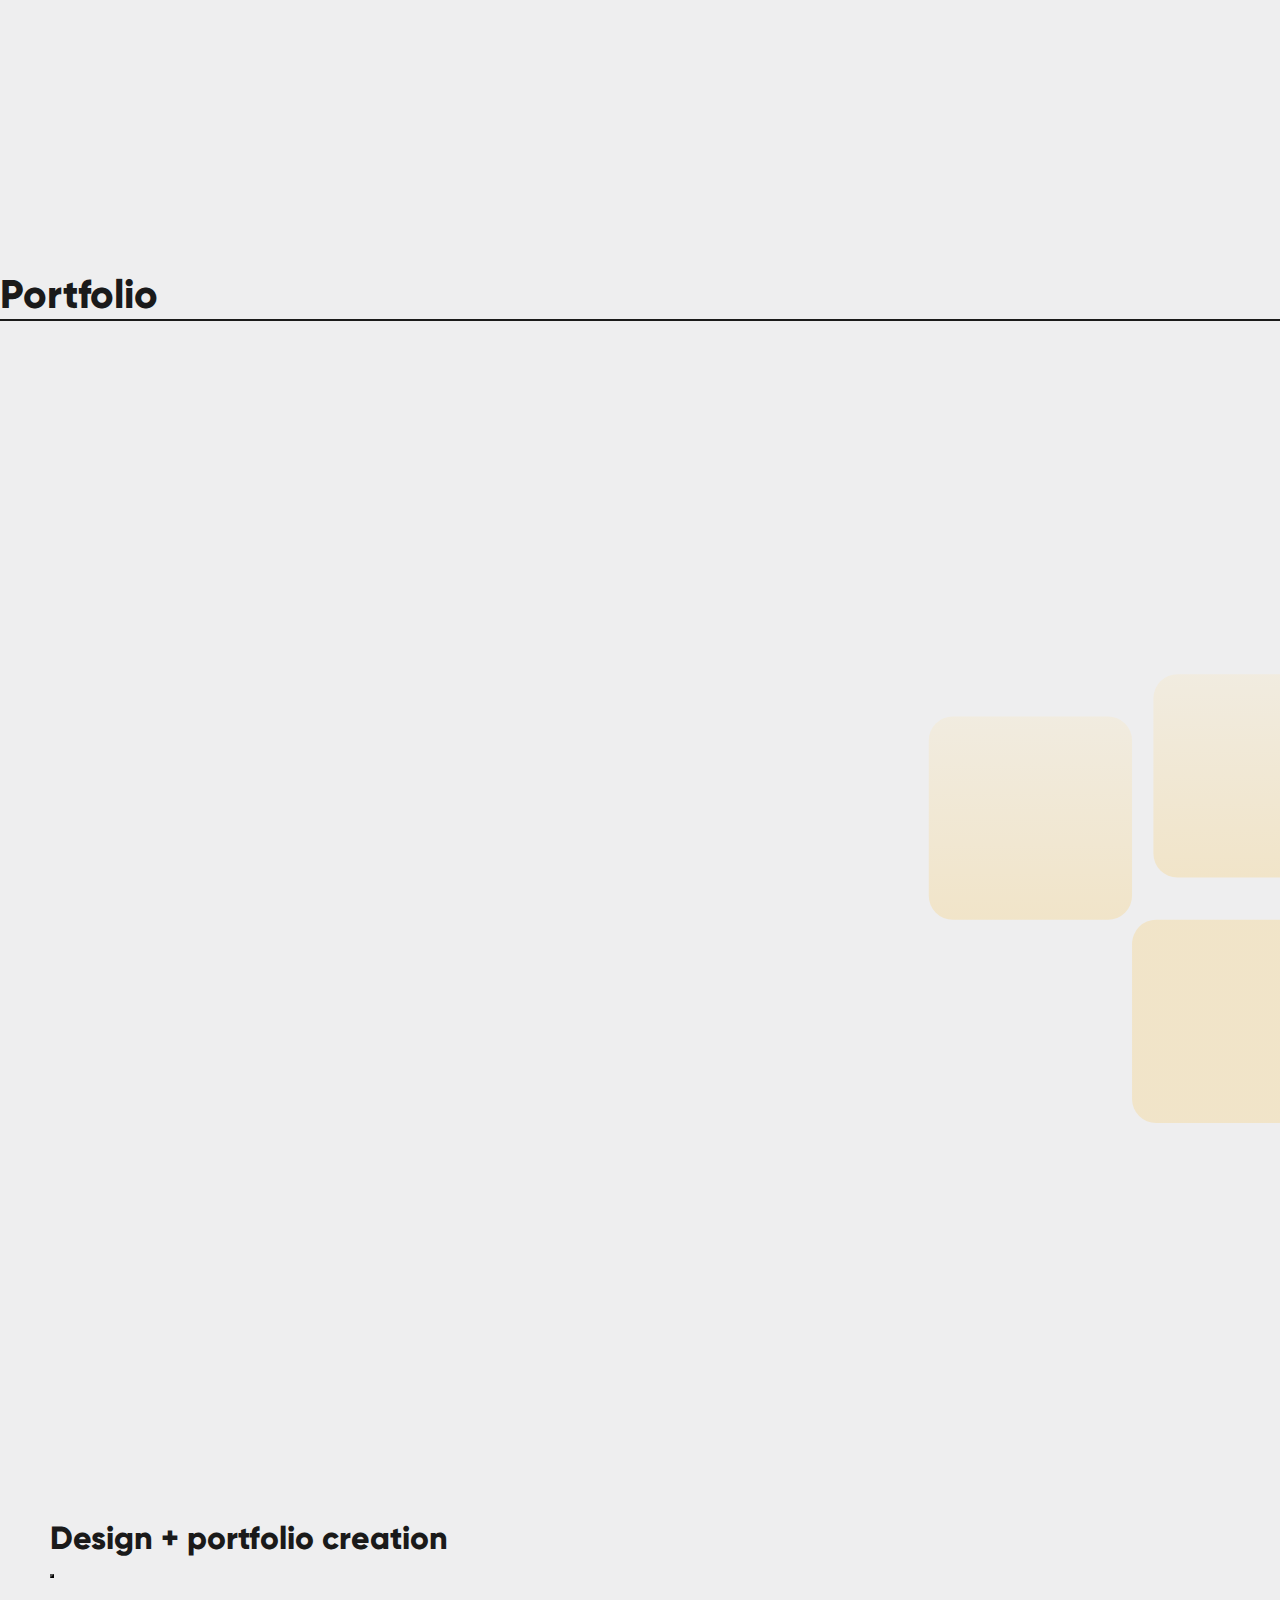
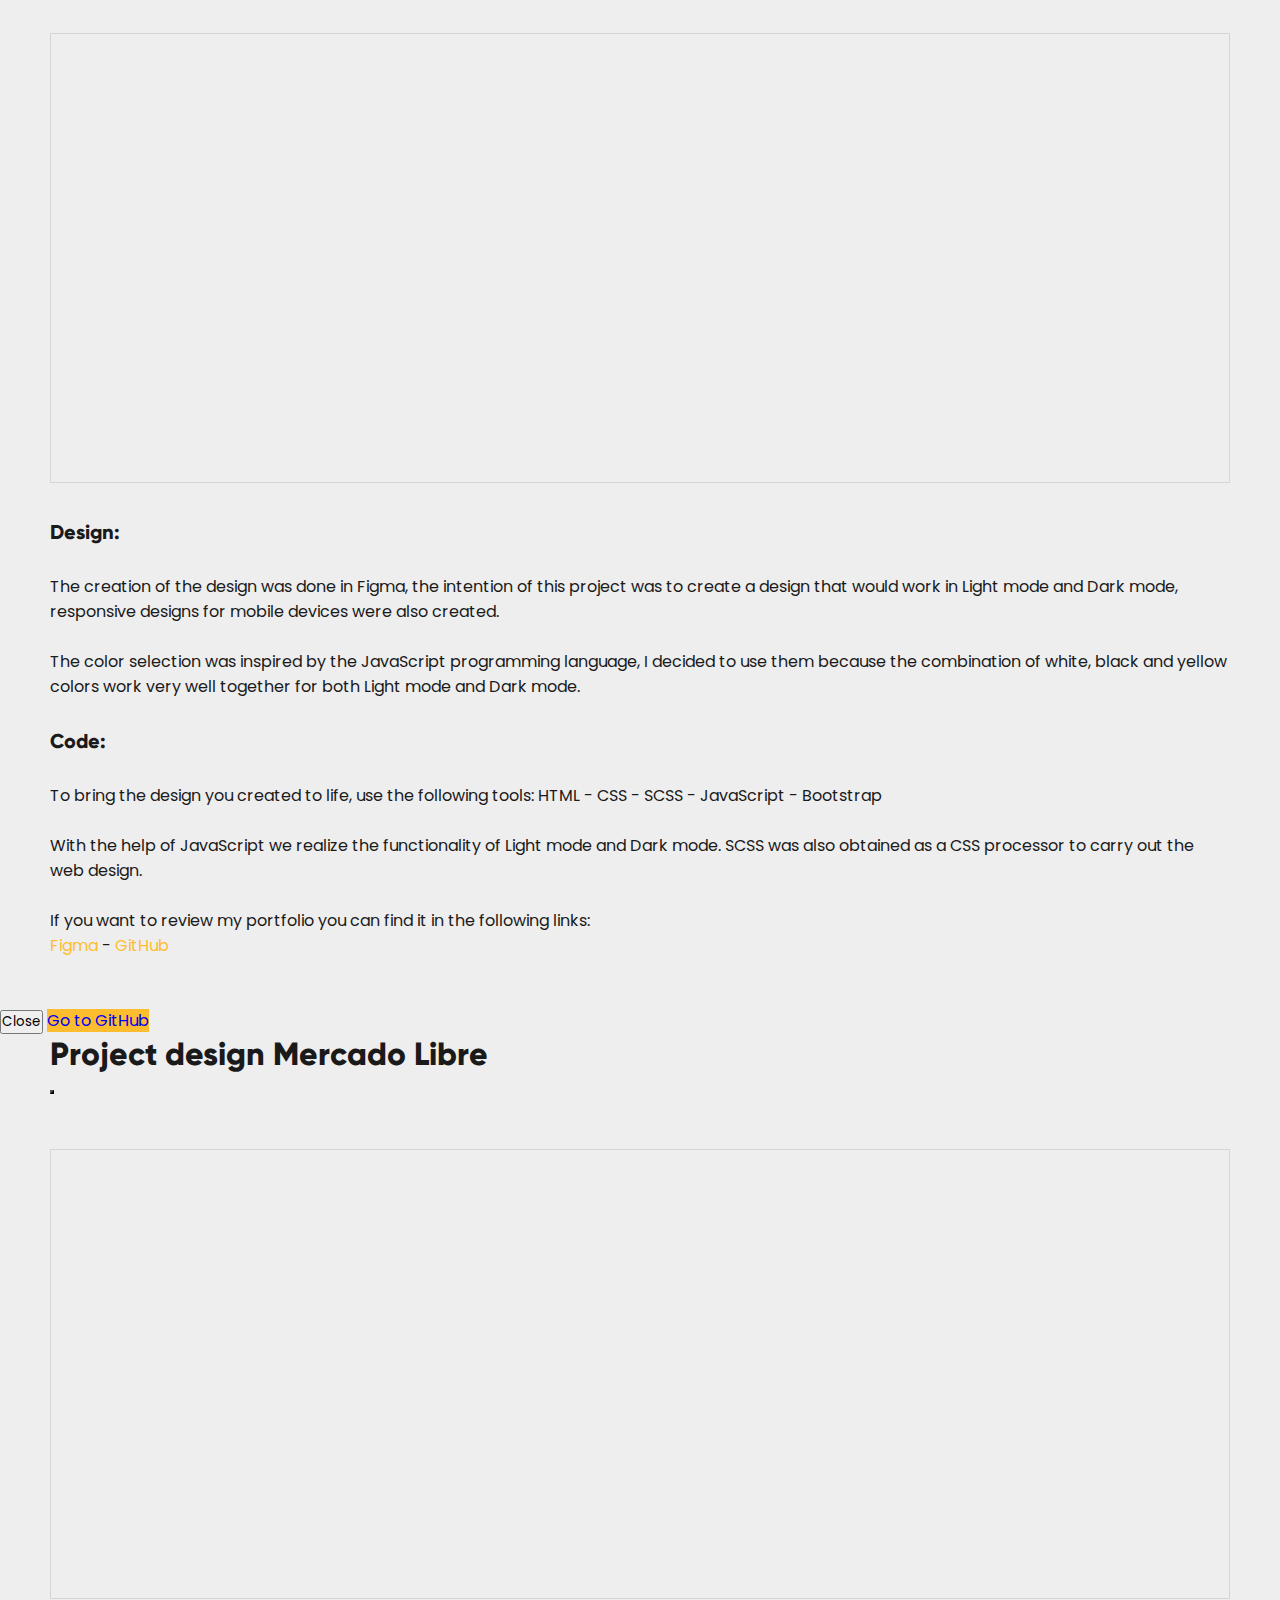
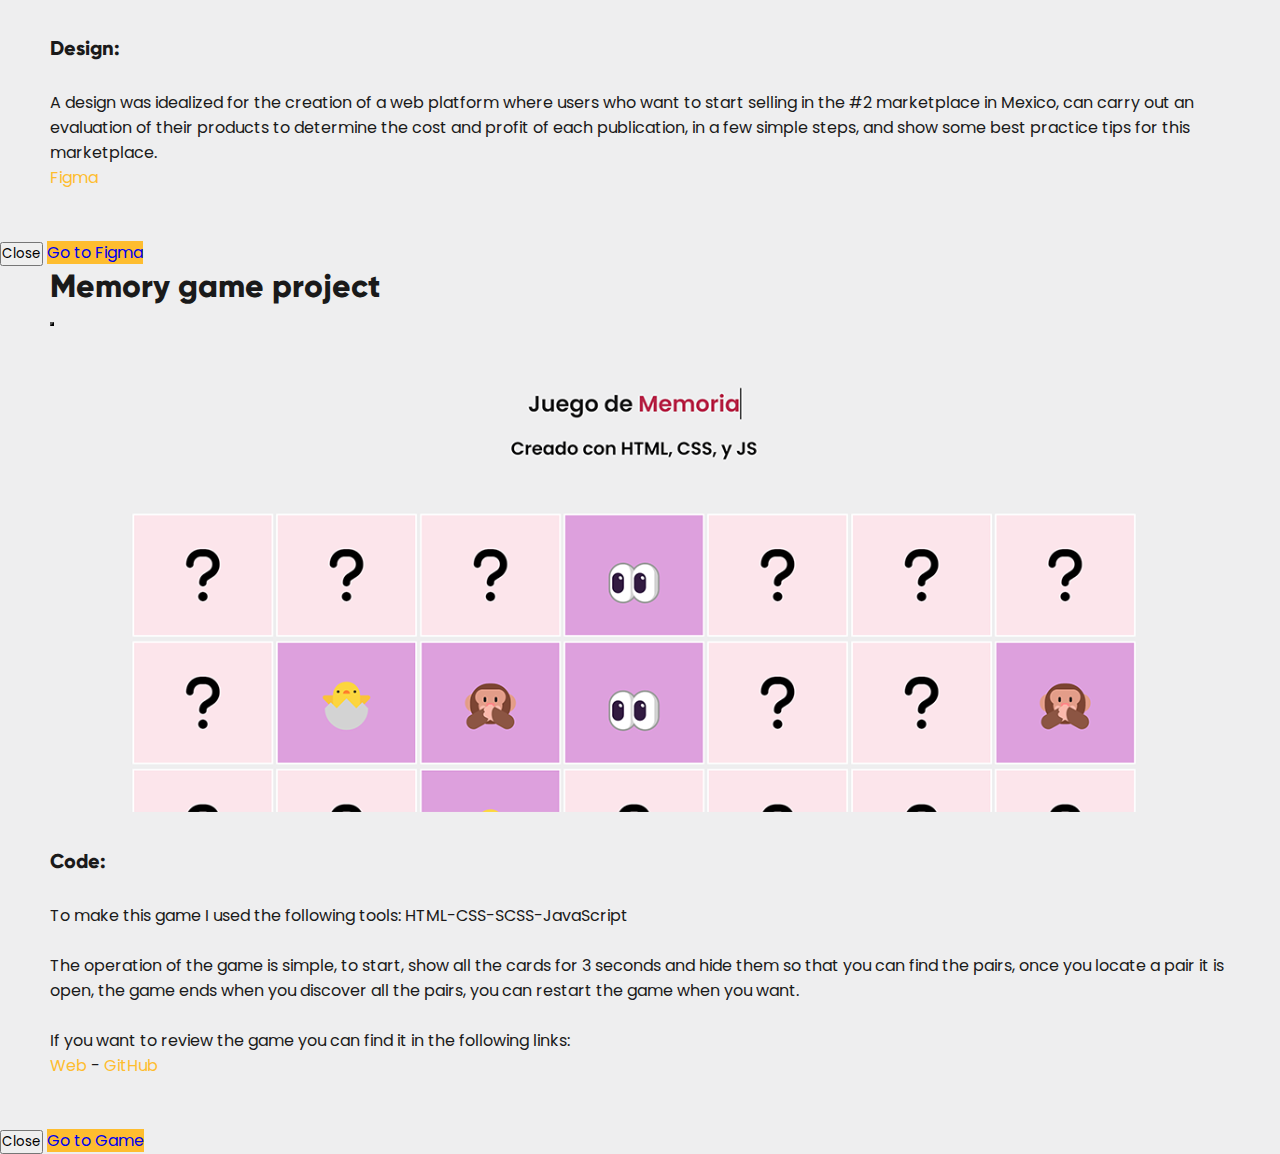
==== commit fe3367c1: "Se agregaron animaciones y modales de proyectos en el portafolio" ====
--- a/index.html
+++ b/index.html
@@ -1,16 +1,21 @@
 <!DOCTYPE html>
 <html lang="en">
 <head>
+    
     <meta charset="UTF-8">
     <meta http-equiv="X-UA-Compatible" content="IE=edge">
     <meta name="viewport" content="width=device-width, initial-scale=1.0">
+    
     <!-- CSS -->
+    <link rel="shortcut icon" href="img/favicon portafolio.svg">
     <link href="https://cdn.jsdelivr.net/npm/bootstrap@5.3.0-alpha1/dist/css/bootstrap.min.css" rel="stylesheet" integrity="sha384-GLhlTQ8iRABdZLl6O3oVMWSktQOp6b7In1Zl3/Jr59b6EGGoI1aFkw7cmDA6j6gD" crossorigin="anonymous">
     <link rel="stylesheet" href="/css/style.css">
+
     <!-- ICONOS -->
     <link href='https://unpkg.com/boxicons@2.1.4/css/boxicons.min.css' rel='stylesheet'>
-
-    <title>Portfolio</title>
+    
+    <title>Portfolio Arturo Valencia</title>
+    
 </head>
 <body>
 <!-- NAVBAR -->
@@ -25,10 +30,10 @@
                     <i class='bx bx-x closeMenu'></i>
                 </div>
                 <ul class="nav-links">
-                    <li><a href="#">Home</a></li>
-                    <li><a href="#">About me</a></li>
-                    <li><a href="#">Projects</a></li>
-                    <li><a href="#">Contact</a></li>
+                    <li><a href="#hero">Home</a></li>
+                    <li><a href="#about">About me</a></li>
+                    <li><a href="#portfolio">Projects</a></li>
+                    <li><a href="#footer">Contact</a></li>
                 </ul> 
             </div>
             <div class="darklight">
@@ -63,7 +68,7 @@
     <div class="container about-content">
         <div class="row">
           <div class="col-12 col-lg-6">
-                <div class="about-text blur">
+                <div class="about-text blur animacion izquierda" id="aboutText">
                     <h2 class="title-about">About me</h2>
                     <p class="about-description">I'm a Front End developer, self-taught and constantly learning about the new trends that are coming out every day. <br>
                         I'm passionate about web design and how this helps to generate a good user experience. <br>
@@ -73,8 +78,8 @@
                 </div>
           </div>
           <div class="col-12 col-lg-6">
-            <div class="container-skills">
-                <div class="text-center">
+            <div class="container-skills animacion derecha" id="aboutSkills">
+                <div>
                     <h2 class="title-skills">Skills.</h2>
                 </div>
                 <div class="skills-icons">
@@ -107,12 +112,12 @@
         </div>
         <div class="row">
             <div class="col-12 col-lg-4 cards-style">
-                <div class="card">
+                <div class="card animacion izquierda" id="card1">
                     <div class="card-body">
                       <h5 class="card-title">Design + portfolio creation</h5>
                       <hr>
                       <p class="card-text">Design and creation of my personal portfolio.</p>
-                      <button class="btn-card">know more<i class='bx bx-right-arrow-alt'></i></button>
+                      <button class="btn-card" data-bs-toggle="modal" data-bs-target="#project1">know more<i class='bx bx-right-arrow-alt'></i></button>
                       <p>Tools:</p>
                       <ul class="card-links">
                         <li><img src="img/figma-gris.svg" alt=""></li>
@@ -127,12 +132,12 @@
                 </div>
             </div>
             <div class="col-12 col-lg-4 cards-style">
-                <div class="card">
+                <div class="card animacion up" id="card2">
                     <div class="card-body">
                       <h5 class="card-title">Project design Mercado Libre</h5>
                       <hr>
                       <p class="card-text">Figma design for Mercado Libre project.</p>
-                      <button class="btn-card">know more<i class='bx bx-right-arrow-alt'></i></button>
+                      <button class="btn-card" data-bs-toggle="modal" data-bs-target="#project2">know more<i class='bx bx-right-arrow-alt'></i></button>
                       <p>Tools:</p>
                       <ul class="card-links">
                         <li><img src="img/figma-gris.svg" alt=""></li>
@@ -141,12 +146,12 @@
                 </div>
             </div>
             <div class="col-12 col-lg-4 cards-style">
-                <div class="card">
+                <div class="card animacion derecha" id="card3">
                     <div class="card-body">
                       <h5 class="card-title">Memory game project</h5>
                       <hr>
                       <p class="card-text">Memory Game created in JS.</p>
-                      <button class="btn-card">know more<i class='bx bx-right-arrow-alt'></i></button>
+                      <button class="btn-card" data-bs-toggle="modal" data-bs-target="#project3">know more<i class='bx bx-right-arrow-alt'></i></button>
                       <p class="card-tool">Tools:</p>
                       <ul class="card-links">
                         <li><img src="img/html-gris.svg" alt=""></li>
@@ -158,15 +163,116 @@
                     </div>
                 </div>
             </div>
-           
-            
         </div>
     </div>
+
+    <!-- MODAL PROJECT 1 -->
+    <div class="modal fade" id="project1" tabindex="-1" aria-labelledby="exampleModalLabel" aria-hidden="true">
+        <div class="modal-dialog modal-dialog-centered modal-xl">
+          <div class="modal-content">
+            <div class="modal-header">
+                <h1 class="modal-title fs-5" id="exampleModalToggleLabel">Design + portfolio creation</h1>
+                <button type="button" class="btn-close" data-bs-dismiss="modal" aria-label="Close"></button>
+              </div>
+            <div class="modal-body">
+                <div class="container-fluid">
+                    <div class="row">
+                        <div class="col-12">
+                            <iframe style="border: 1px solid rgba(0, 0, 0, 0.1);" width="100%" height="450" src="https://www.figma.com/embed?embed_host=share&url=https%3A%2F%2Fwww.figma.com%2Ffile%2FEkJQgDvTfNdsyIdZPYbPCk%2FPortafolio-personal%3Fnode-id%3D0%253A1%26t%3Dm9gbiaa5hwvzN0UL-1" allowfullscreen></iframe>
+                        </div>
+                    </div>
+                    <div class="row">
+                        <div class="col-12">
+                            <h1 class="modal-subtitle">Design:</h1>
+                            <p class="modal-description">The creation of the design was done in Figma, the intention of this project was to create a design that would work in Light mode and Dark mode, responsive designs for mobile devices were also created. <br><br> The color selection was inspired by the JavaScript programming language, I decided to use them because the combination of white, black and yellow colors work very well together for both Light mode and Dark mode. </p>
+                            <h2 class="modal-subtitle">Code:</h2>
+                            <p class="modal-description">To bring the design you created to life, use the following tools: HTML - CSS - SCSS - JavaScript - Bootstrap
+                            <br><br>With the help of JavaScript we realize the functionality of Light mode and Dark mode. SCSS was also obtained as a CSS processor to carry out the web design.
+                            <br><br>If you want to review my portfolio you can find it in the following links:</p>
+                            <a href="https://www.figma.com/file/EkJQgDvTfNdsyIdZPYbPCk/Portafolio-personal?node-id=0%3A1&t=m9gbiaa5hwvzN0UL-1" target="_blank" class="modal-links">Figma</a> - <a href="https://github.com/arturovz23/portafollio-personal.git" target="_blank" class="modal-links">GitHub</a>
+                        </div>
+                    </div>
+                </div>
+            </div>
+            <div class="modal-footer">
+              <button type="button" class="btn btn-secondary" data-bs-dismiss="modal">Close</button>
+              <a type="button" class="btn btn-modal" href="https://github.com/arturovz23/portafollio-personal.git">Go to GitHub</a>
+            </div>
+          </div>
+        </div>
+      </div>
+    <!-- MODAL PROJECT 1 -->
+    <!-- MODAL PROJECT 2 -->
+    <div class="modal fade" id="project2" tabindex="-1" aria-labelledby="exampleModalLabel" aria-hidden="true">
+        <div class="modal-dialog modal-dialog-centered modal-xl">
+          <div class="modal-content">
+            <div class="modal-header">
+                <h1 class="modal-title fs-5" id="exampleModalToggleLabel">Project design Mercado Libre</h1>
+                <button type="button" class="btn-close" data-bs-dismiss="modal" aria-label="Close"></button>
+              </div>
+            <div class="modal-body">
+                <div class="container-fluid">
+                    <div class="row">
+                        <div class="col-12">
+                            <iframe style="border: 1px solid rgba(0, 0, 0, 0.1);" width="100%" height="450" src="https://www.figma.com/embed?embed_host=share&url=https%3A%2F%2Fwww.figma.com%2Ffile%2FBVosEPMu9ReEp8G7i1NtAR%2FSitio-web-corrida-ML%3Fnode-id%3D0%253A1%26t%3Drd7pgkhM9njtSI62-1" allowfullscreen></iframe>
+                        </div>
+                    </div>
+                    <div class="row">
+                        <div class="col-12">
+                            <h1 class="modal-subtitle">Design:</h1>
+                            <p class="modal-description">A design was idealized for the creation of a web platform where users who want to start selling in the #2 marketplace in Mexico, can carry out an evaluation of their products to determine the cost and profit of each publication, in a few simple steps, and show some best practice tips for this marketplace.</p>
+                            <a href="https://www.figma.com/file/BVosEPMu9ReEp8G7i1NtAR/Sitio-web-corrida-ML?node-id=0%3A1&t=rd7pgkhM9njtSI62-1" target="_blank" class="modal-links">Figma</a>
+                        </div>
+                    </div>
+                </div>
+            </div>
+            <div class="modal-footer">
+              <button type="button" class="btn btn-secondary" data-bs-dismiss="modal">Close</button>
+              <a type="button" class="btn btn-modal" href="https://www.figma.com/file/BVosEPMu9ReEp8G7i1NtAR/Sitio-web-corrida-ML?node-id=0%3A1&t=rd7pgkhM9njtSI62-1" target="_blank">Go to Figma</a>
+            </div>
+          </div>
+        </div>
+      </div>
+    <!-- MODAL PROJECT 2 -->
+    <!-- MODAL PROJECT 3 -->
+    <div class="modal fade" id="project3" tabindex="-1" aria-labelledby="exampleModalLabel" aria-hidden="true">
+        <div class="modal-dialog modal-dialog-centered modal-xl">
+          <div class="modal-content">
+            <div class="modal-header">
+                <h1 class="modal-title fs-5" id="exampleModalToggleLabel">Memory game project</h1>
+                <button type="button" class="btn-close" data-bs-dismiss="modal" aria-label="Close"></button>
+              </div>
+            <div class="modal-body">
+                <div class="container-fluid">
+                    <div class="row">
+                        <div class="col-12">
+                            <img src="img/fondo para memorama modal.svg" alt="" class="imgportfolio">
+                        </div>
+                    </div>
+                    <div class="row">
+                        <div class="col-12">
+                            <h2 class="modal-subtitle">Code:</h2>
+                            <p class="modal-description">To make this game I used the following tools: HTML-CSS-SCSS-JavaScript
+                            <br><br>The operation of the game is simple, to start, show all the cards for 3 seconds and hide them so that you can find the pairs, once you locate a pair it is open, the game ends when you discover all the pairs, you can restart the game when you want.
+                            <br><br>If you want to review the game you can find it in the following links:</p>
+                            <a href="https://arturovz.com/juego-memoria" target="_blank" class="modal-links">Web</a> - <a href="https://github.com/arturovz23/Juego-de-memoria-JS.git" target="_blank" class="modal-links">GitHub</a>
+                        </div>
+                    </div>
+                </div>
+            </div>
+            <div class="modal-footer">
+              <button type="button" class="btn btn-secondary" data-bs-dismiss="modal">Close</button>
+              <a type="button" class="btn btn-modal" href="https://arturovz.com/juego-memoria" target="_blank">Go to Game</a>
+            </div>
+          </div>
+        </div>
+      </div>
+    <!-- MODAL PROJECT 2 -->
 </section>
 <!-- PORTFOLIO SECTION -->
 <!-- FOOTER SECTION -->
 <footer class="footer" id="footer">
-    <div class="container footer-content">
+    <div class="container footer-content animacion up" id="footerContent">
         <div class="row justify-content-center">
             <div class="col-5 text-center">
                 <h2 class="title-footer">Contact</h2>
@@ -187,9 +293,9 @@
 </footer>
 <!-- FOOTER SECTION -->
  
-
-
+<!-- <script src="js/scrollreveal.js"></script> -->
 <script src="js/script.js"></script>
+<script src="js/animaciones.js"></script>
 <script src="https://cdn.jsdelivr.net/npm/bootstrap@5.3.0-alpha1/dist/js/bootstrap.bundle.min.js" integrity="sha384-w76AqPfDkMBDXo30jS1Sgez6pr3x5MlQ1ZAGC+nuZB+EYdgRZgiwxhTBTkF7CXvN" crossorigin="anonymous"></script>
 </body>
 </html>--- a/css/style.css
+++ b/css/style.css
@@ -32,6 +32,10 @@
   font-family: "Poppins", sans-serif;
 }
 
+html {
+  scroll-behavior: smooth;
+}
+
 body {
   height: 100vh;
   background-color: var(--color_background);
@@ -51,6 +55,29 @@
 
 a {
   text-decoration: none;
+}
+
+/* ANIMACIONES WEB */
+.animacion {
+  opacity: 0;
+  transition: 0.7s ease-in-out all;
+}
+
+.animacion.izquierda {
+  transform: translateX(-100px);
+}
+
+.animacion.derecha {
+  transform: translateX(100px);
+}
+
+.animacion.up {
+  transform: translateY(100px);
+}
+
+.animacion.visible {
+  opacity: 1;
+  transform: translateX(0px) translateY(0px);
 }
 
 header {
@@ -378,6 +405,7 @@
 @media screen and (max-width: 768px) {
   .about .about-text {
     text-align: center;
+    transform: scale(1);
   }
 }
 @media screen and (max-width: 768px) {
@@ -428,6 +456,8 @@
   background: url(/img/background_portfolio.svg) no-repeat;
   background-size: cover;
   background-position: center center;
+  /* DESING MODAL */
+  /* DESING MODAL */
 }
 @media screen and (max-width: 768px) {
   .portfolio {
@@ -547,6 +577,51 @@
   width: 20px;
   height: 20px;
 }
+.portfolio .modal-body {
+  padding: 50px;
+}
+.portfolio .imgportfolio {
+  width: 100%;
+}
+.portfolio .modal-description {
+  margin-top: 50px;
+}
+.portfolio .modal-header {
+  padding-left: 50px;
+}
+.portfolio .modal-subtitle {
+  margin-top: 30px;
+  font-family: "gilroy", sans-serif;
+  font-size: 1.25rem;
+}
+.portfolio .modal-description {
+  margin-top: 30px;
+}
+.portfolio .modal-links {
+  color: #FEBD2F;
+}
+.portfolio .modal-links:hover {
+  color: #dd9a08;
+}
+.portfolio .modal-footer {
+  padding-right: 50px;
+}
+.portfolio .modal-title {
+  font-family: "gilroy", sans-serif;
+}
+.portfolio .modal-content {
+  background-color: var(--color_background);
+  color: var(--color_text);
+}
+.portfolio .btn-close {
+  background-color: var(--color_primary);
+}
+.portfolio .btn-modal {
+  background-color: var(--color_primary);
+}
+.portfolio .btn-modal:hover {
+  background-color: #f0a912;
+}
 
 .footer {
   height: 448px;
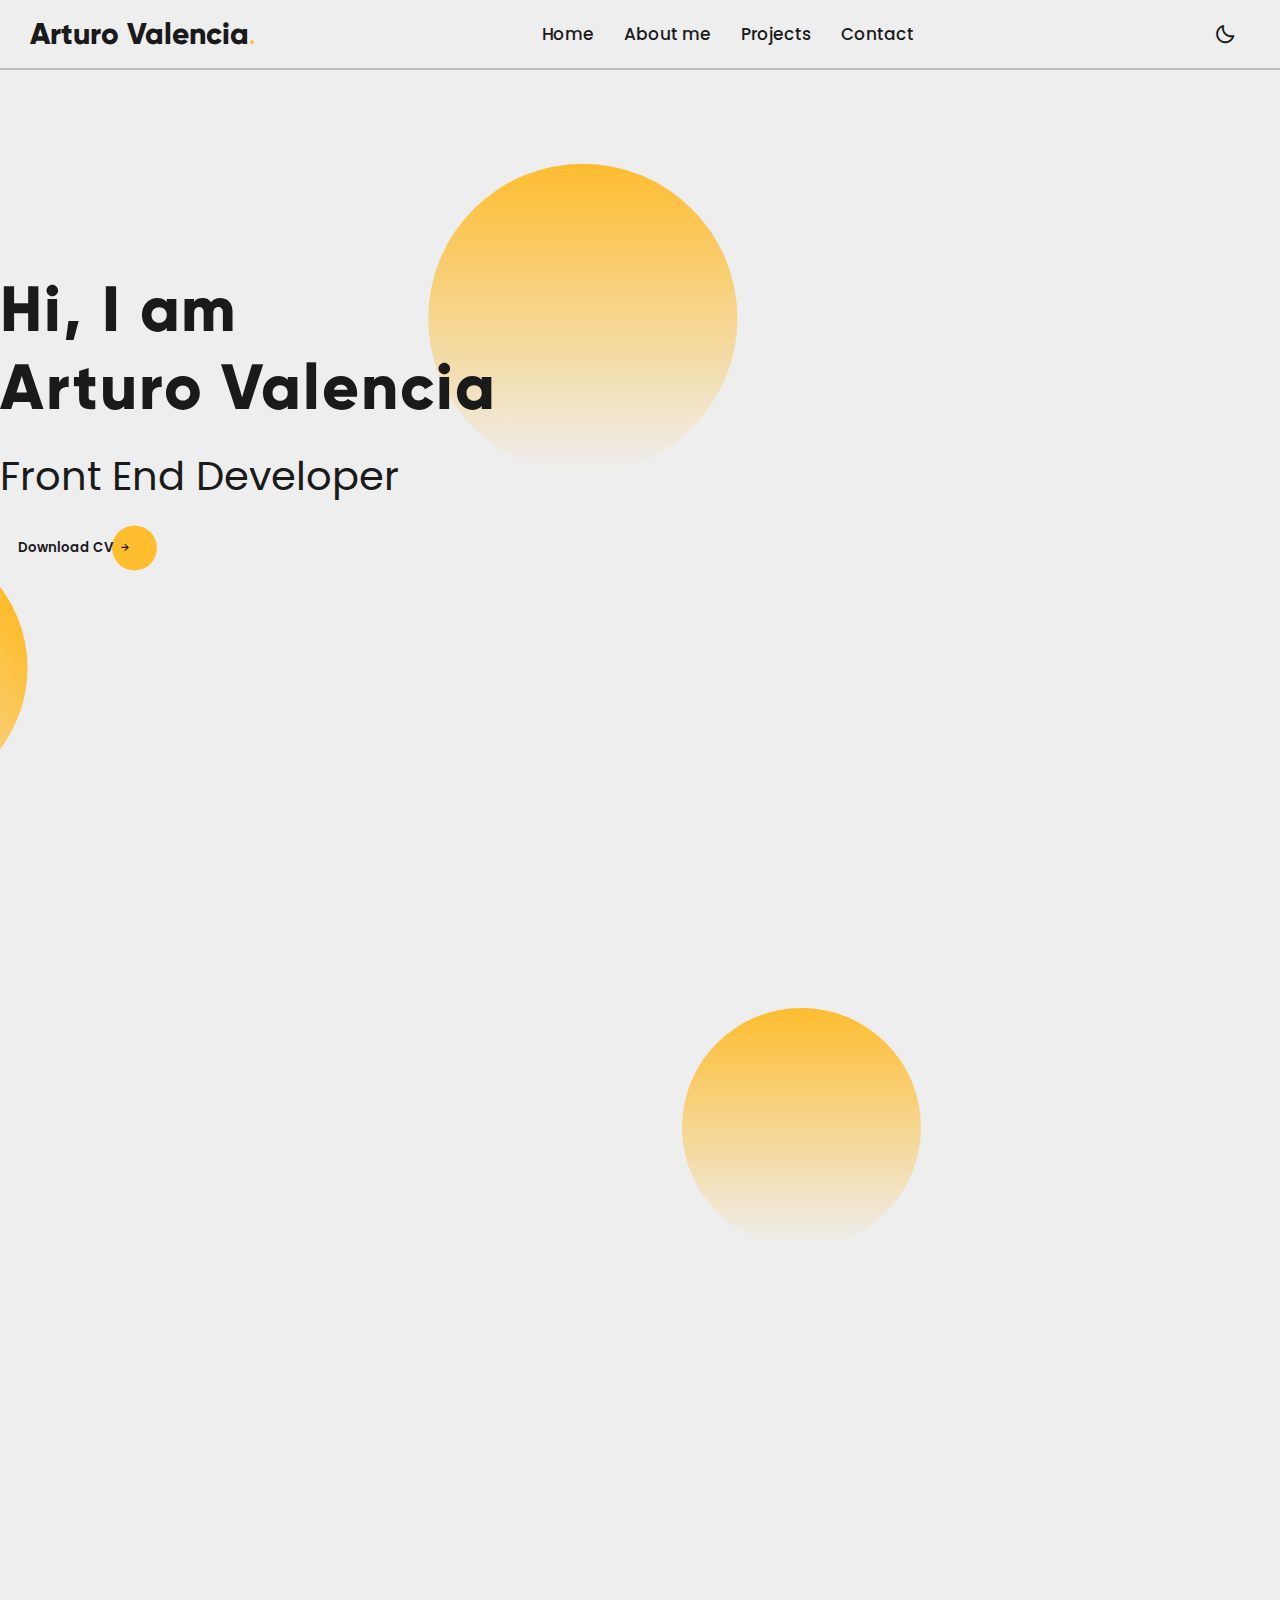
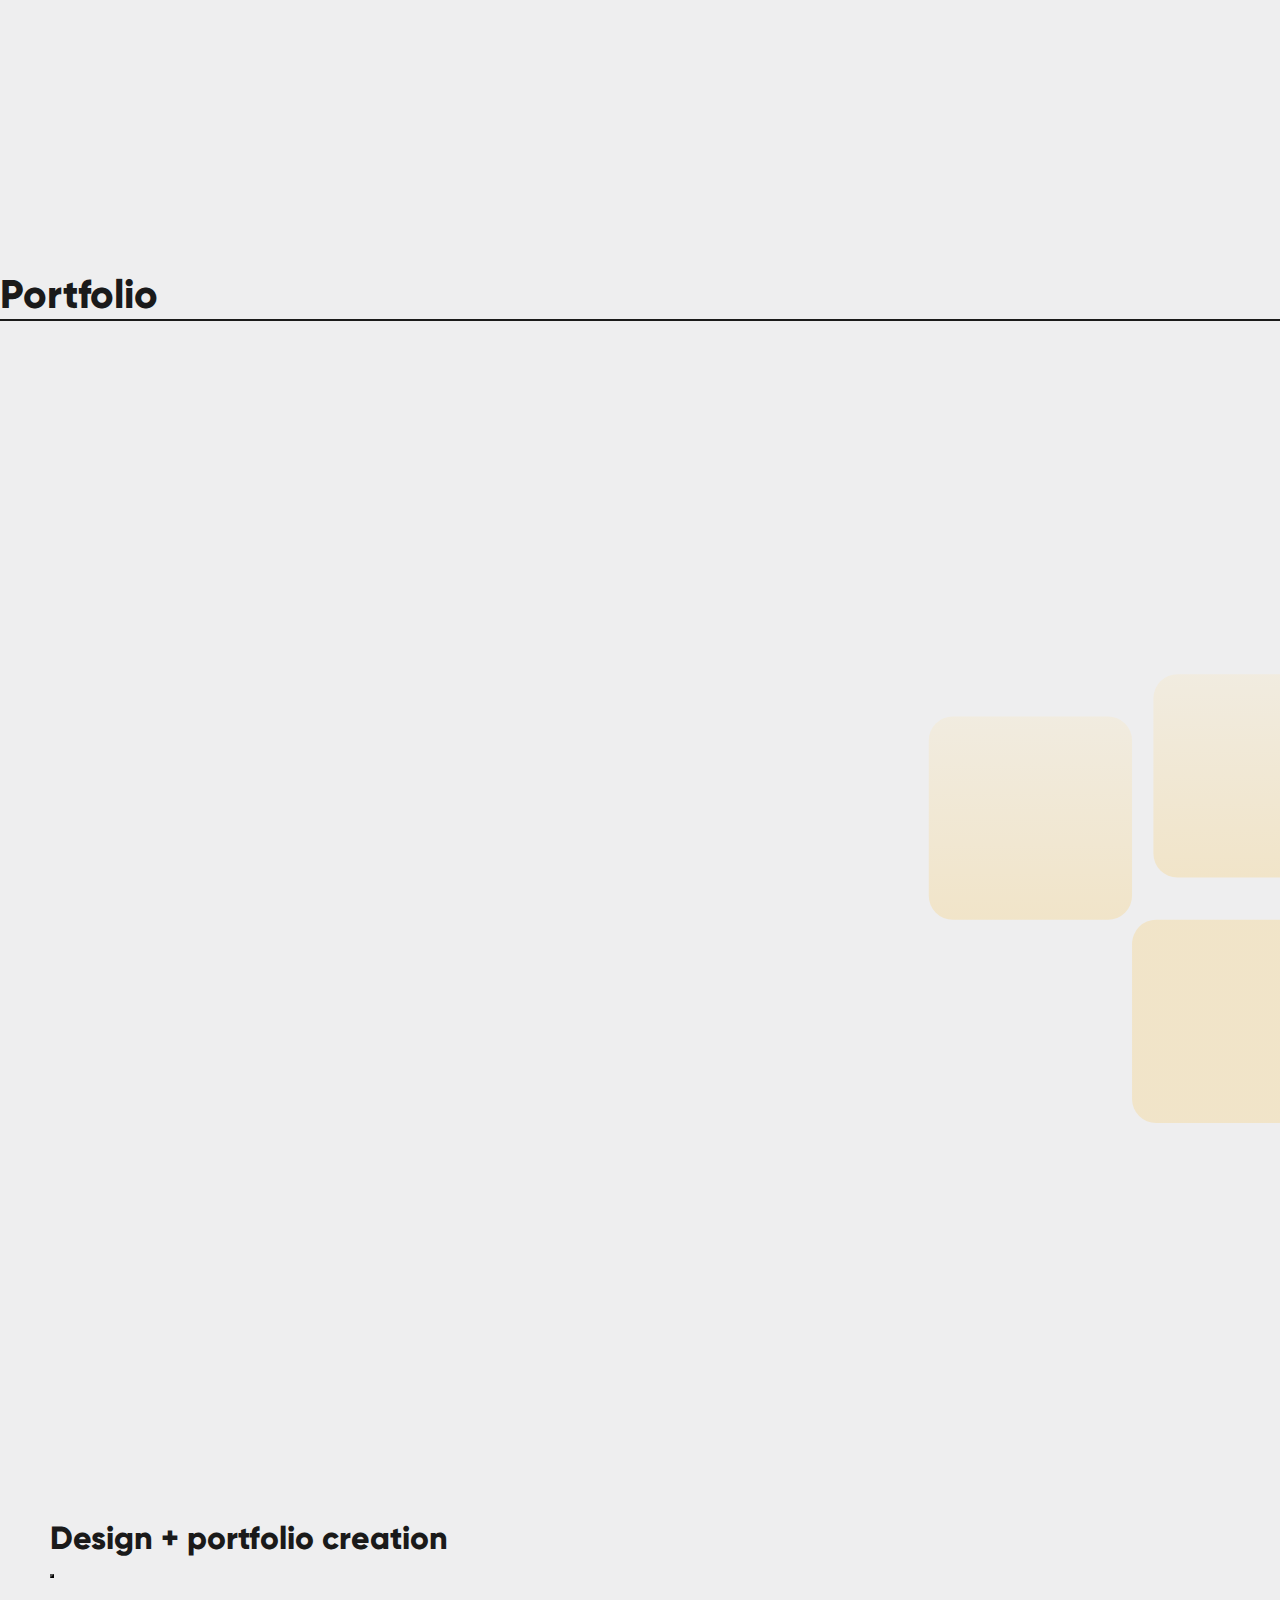
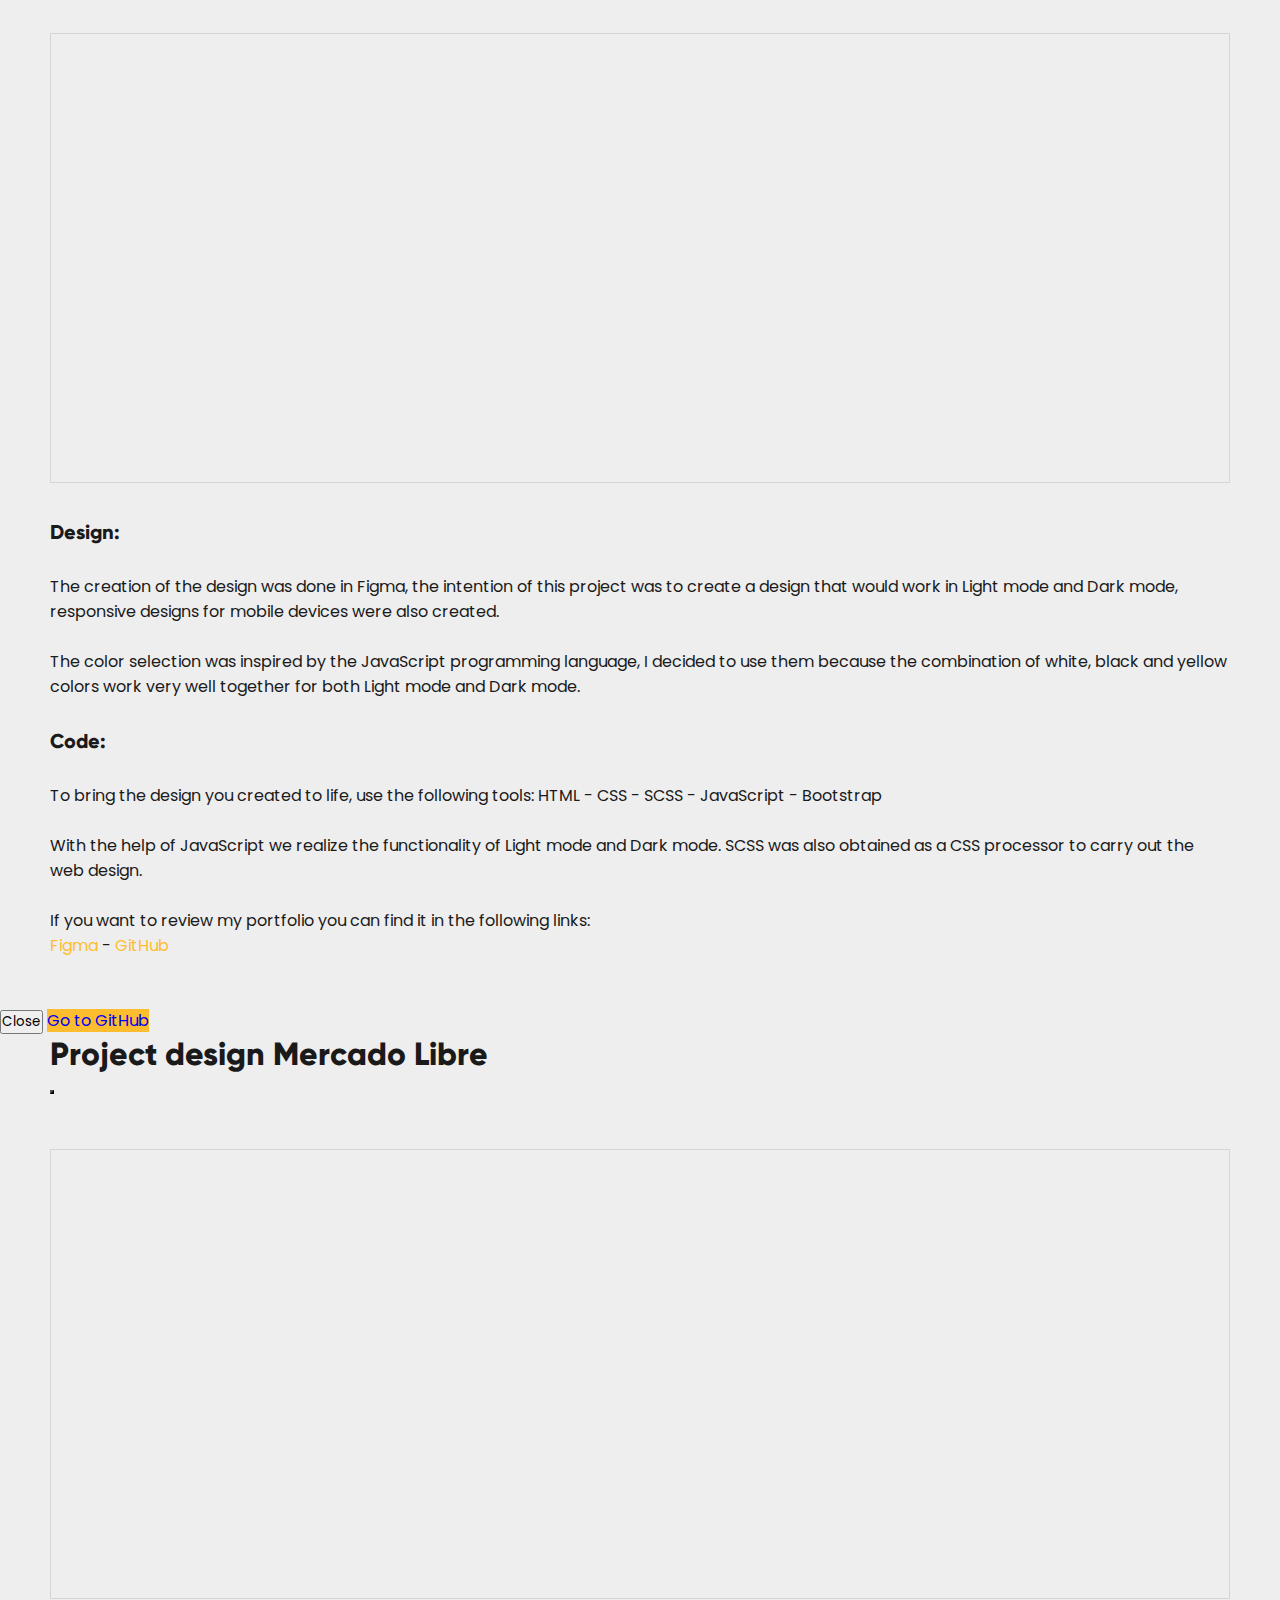
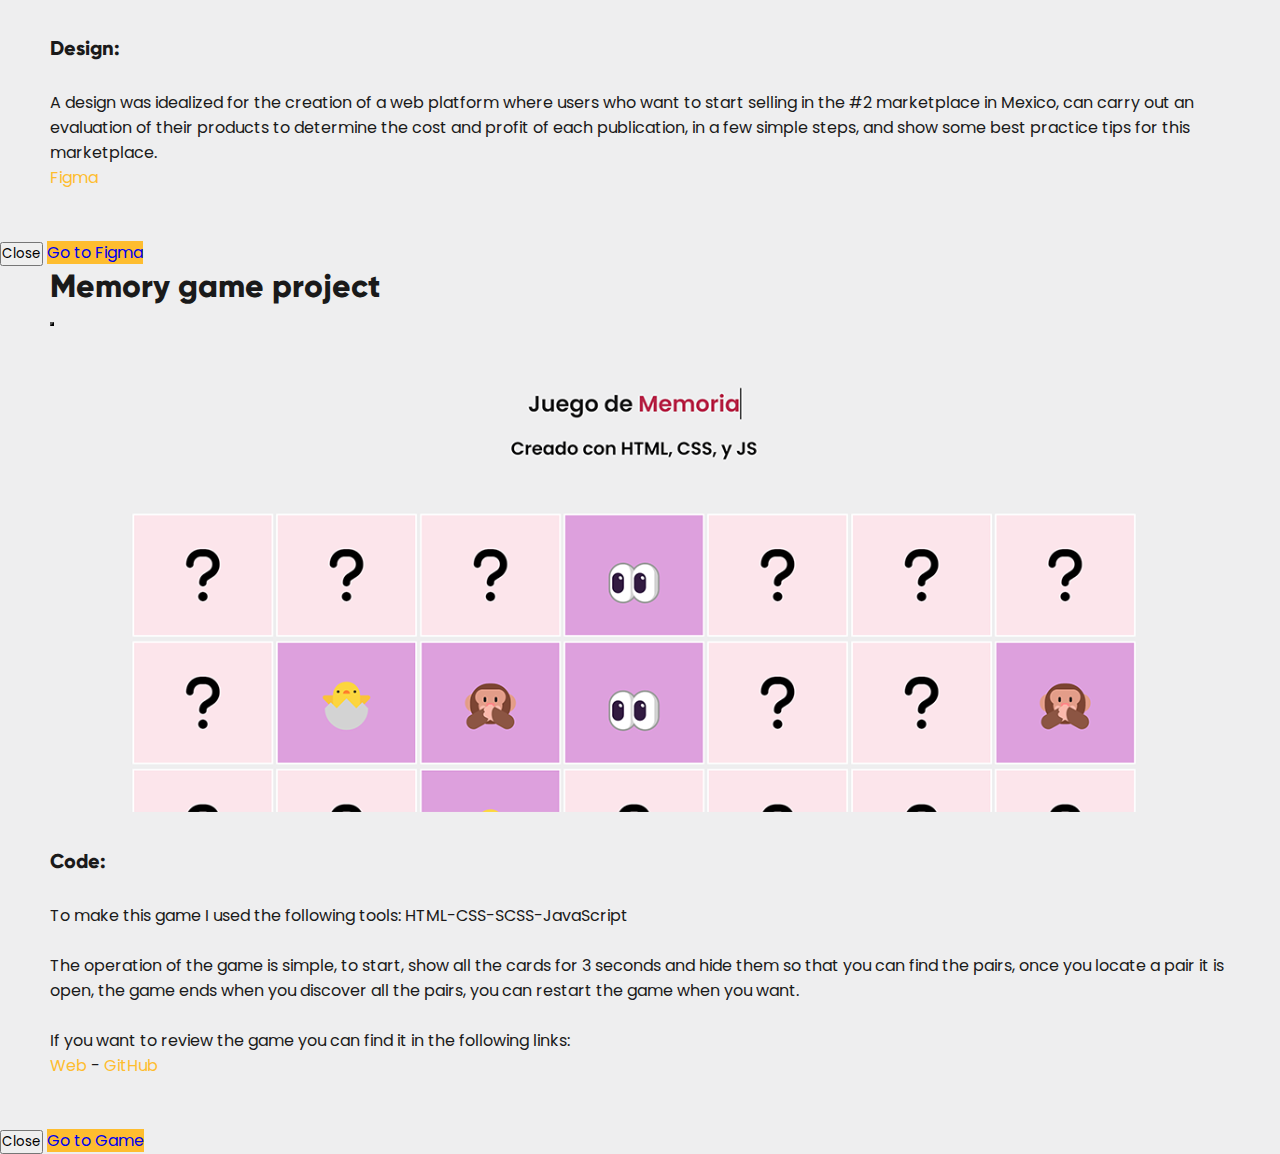
==== commit a3d48ab9: "Se realizaron pequeños ajustes de clases y animaciones" ====
--- a/index.html
+++ b/index.html
@@ -22,11 +22,11 @@
     <header>
         <div class="nav-bar">
             <i class='bx bx-menu openMenu'></i>
-            <span class="logoMenu logoXl"><a href="" >ArturoValencia</a><span class="dot-color dotXl">.</span></span>
+            <span class="logoMenu logoXl"><a href="" >Arturo Valencia</a><span class="dot-color dotXl">.</span></span>
 
             <div class="menu">
                 <div class="logo-toggle">
-                   <span class="logoMenu"><a href="" >ArturoValencia</a><span class="dot-color">.</span></span>
+                   <span class="logoMenu"><a href="" >Arturo Valencia</a><span class="dot-color">.</span></span>
                     <i class='bx bx-x closeMenu'></i>
                 </div>
                 <ul class="nav-links">
@@ -53,7 +53,7 @@
                 <div class="text-two">Arturo Valencia</div>
                 <div class="text-three">Front End Developer</div>
                 <div class="btn-cv">
-                    <button class="btnanimacion abrircv">Download CV<i class='bx bx-right-arrow-alt'></i></button>
+                    <button class="btnanimation opencv">Download CV<i class='bx bx-right-arrow-alt'></i></button>
                 </div>
           </div>
           <div class="col-12 order-1 col-lg-5 order-lg-2 hero-img text-center">
@@ -68,7 +68,7 @@
     <div class="container about-content">
         <div class="row">
           <div class="col-12 col-lg-6">
-                <div class="about-text blur animacion izquierda" id="aboutText">
+                <div class="about-text blur animation left" id="aboutText">
                     <h2 class="title-about">About me</h2>
                     <p class="about-description">I'm a Front End developer, self-taught and constantly learning about the new trends that are coming out every day. <br>
                         I'm passionate about web design and how this helps to generate a good user experience. <br>
@@ -78,7 +78,7 @@
                 </div>
           </div>
           <div class="col-12 col-lg-6">
-            <div class="container-skills animacion derecha" id="aboutSkills">
+            <div class="container-skills animation right" id="aboutSkills">
                 <div>
                     <h2 class="title-skills">Skills.</h2>
                 </div>
@@ -107,12 +107,12 @@
         <div class="row justify-content-center">
             <div class="col-5 text-center">
                 <h2 class="title-portfolio">Portfolio</h2>
-                <hr class="divisor">
+                <hr class="divider">
             </div>
         </div>
         <div class="row">
             <div class="col-12 col-lg-4 cards-style">
-                <div class="card animacion izquierda" id="card1">
+                <div class="card animation left" id="card1">
                     <div class="card-body">
                       <h5 class="card-title">Design + portfolio creation</h5>
                       <hr>
@@ -132,7 +132,7 @@
                 </div>
             </div>
             <div class="col-12 col-lg-4 cards-style">
-                <div class="card animacion up" id="card2">
+                <div class="card animation up" id="card2">
                     <div class="card-body">
                       <h5 class="card-title">Project design Mercado Libre</h5>
                       <hr>
@@ -146,7 +146,7 @@
                 </div>
             </div>
             <div class="col-12 col-lg-4 cards-style">
-                <div class="card animacion derecha" id="card3">
+                <div class="card animation right" id="card3">
                     <div class="card-body">
                       <h5 class="card-title">Memory game project</h5>
                       <hr>
@@ -272,11 +272,11 @@
 <!-- PORTFOLIO SECTION -->
 <!-- FOOTER SECTION -->
 <footer class="footer" id="footer">
-    <div class="container footer-content animacion up" id="footerContent">
+    <div class="container footer-content animation up" id="footerContent">
         <div class="row justify-content-center">
             <div class="col-5 text-center">
                 <h2 class="title-footer">Contact</h2>
-                <hr class="divisor-footer">
+                <hr class="divider-footer">
             </div>
         </div>
         <div class="row justify-content-center">
@@ -295,7 +295,7 @@
  
 <!-- <script src="js/scrollreveal.js"></script> -->
 <script src="js/script.js"></script>
-<script src="js/animaciones.js"></script>
+<script src="js/animations.js"></script>
 <script src="https://cdn.jsdelivr.net/npm/bootstrap@5.3.0-alpha1/dist/js/bootstrap.bundle.min.js" integrity="sha384-w76AqPfDkMBDXo30jS1Sgez6pr3x5MlQ1ZAGC+nuZB+EYdgRZgiwxhTBTkF7CXvN" crossorigin="anonymous"></script>
 </body>
 </html>--- a/css/style.css
+++ b/css/style.css
@@ -58,24 +58,24 @@
 }
 
 /* ANIMACIONES WEB */
-.animacion {
+.animation {
   opacity: 0;
   transition: 0.7s ease-in-out all;
 }
 
-.animacion.izquierda {
+.animation.left {
   transform: translateX(-100px);
 }
 
-.animacion.derecha {
+.animation.right {
   transform: translateX(100px);
 }
 
-.animacion.up {
+.animation.up {
   transform: translateY(100px);
 }
 
-.animacion.visible {
+.animation.visible {
   opacity: 1;
   transform: translateX(0px) translateY(0px);
 }
@@ -298,7 +298,7 @@
 .hero .btn-cv {
   margin-top: 20px;
 }
-.hero .btnanimacion {
+.hero .btnanimation {
   font-weight: 600;
   position: relative;
   display: flex;
@@ -309,7 +309,7 @@
   padding: 12px 18px;
   cursor: pointer;
 }
-.hero .btnanimacion::before {
+.hero .btnanimation::before {
   content: "";
   position: absolute;
   top: 50%;
@@ -321,17 +321,17 @@
   border-radius: 50px;
   transition: translate 0.25s 0.25s cubic-bezier(0, 0, 0.5, 2), width 0.25s cubic-bezier(0, 0, 0.5, 2);
 }
-.hero .btnanimacion:hover::before {
+.hero .btnanimation:hover::before {
   color: var(--color_primary);
   width: 100%;
   translate: -18px -50%;
   transition: translate 0.25s cubic-bezier(0, 0, 0.5, 2), width 0.25s 0.25s cubic-bezier(0, 0, 0.5, 2);
 }
-.hero .btnanimacion i {
+.hero .btnanimation i {
   margin-left: 5px;
   transition: translate 0.25s 0.4s cubic-bezier(0, 0, 0.5, 2);
 }
-.hero .btnanimacion:hover i {
+.hero .btnanimation:hover i {
   translate: 3px 0;
 }
 @media screen and (max-width: 768px) {
@@ -481,7 +481,7 @@
     font-size: 30px;
   }
 }
-.portfolio .divisor {
+.portfolio .divider {
   border: 1px solid;
   border-color: var(--color_text);
 }
@@ -636,7 +636,7 @@
   font-family: "gilroy", sans-serif;
   color: var(--color_text);
 }
-.footer .divisor-footer {
+.footer .divider-footer {
   border: 1px solid;
   border-color: var(--color_text);
 }
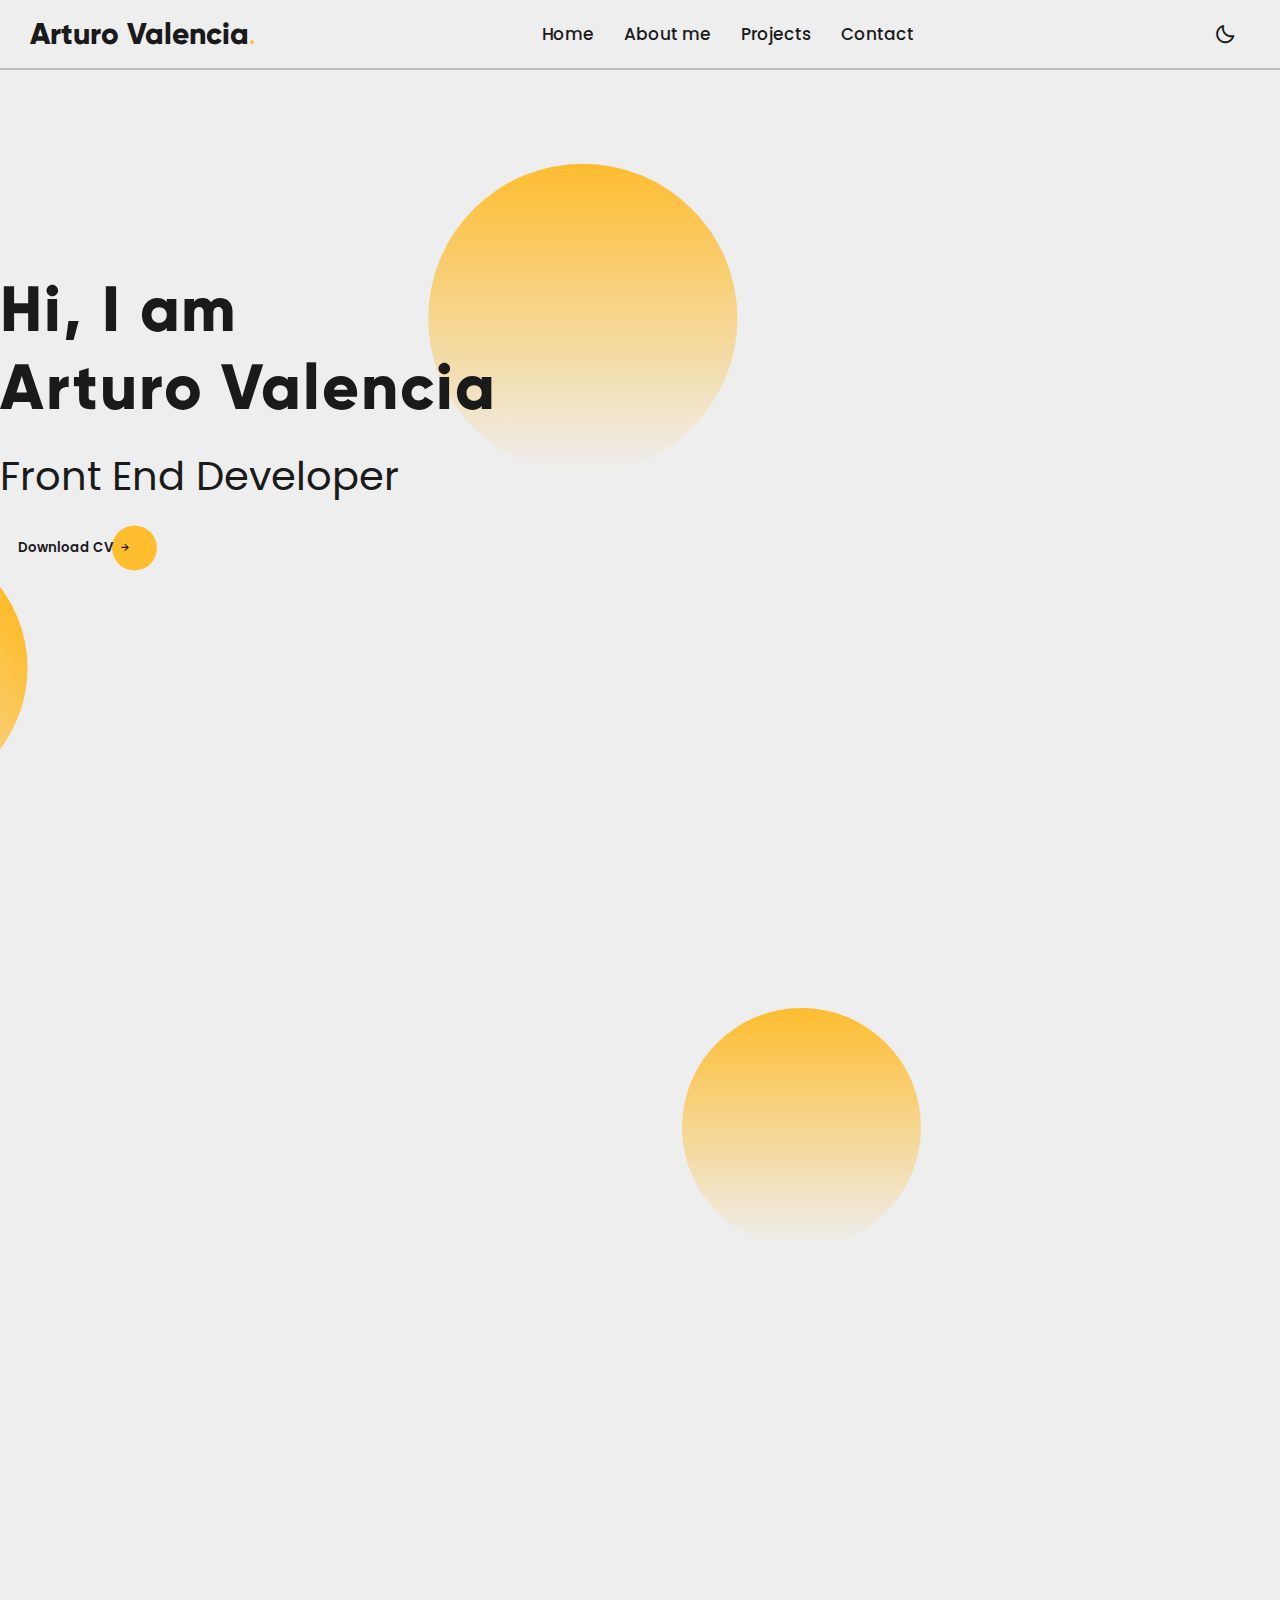
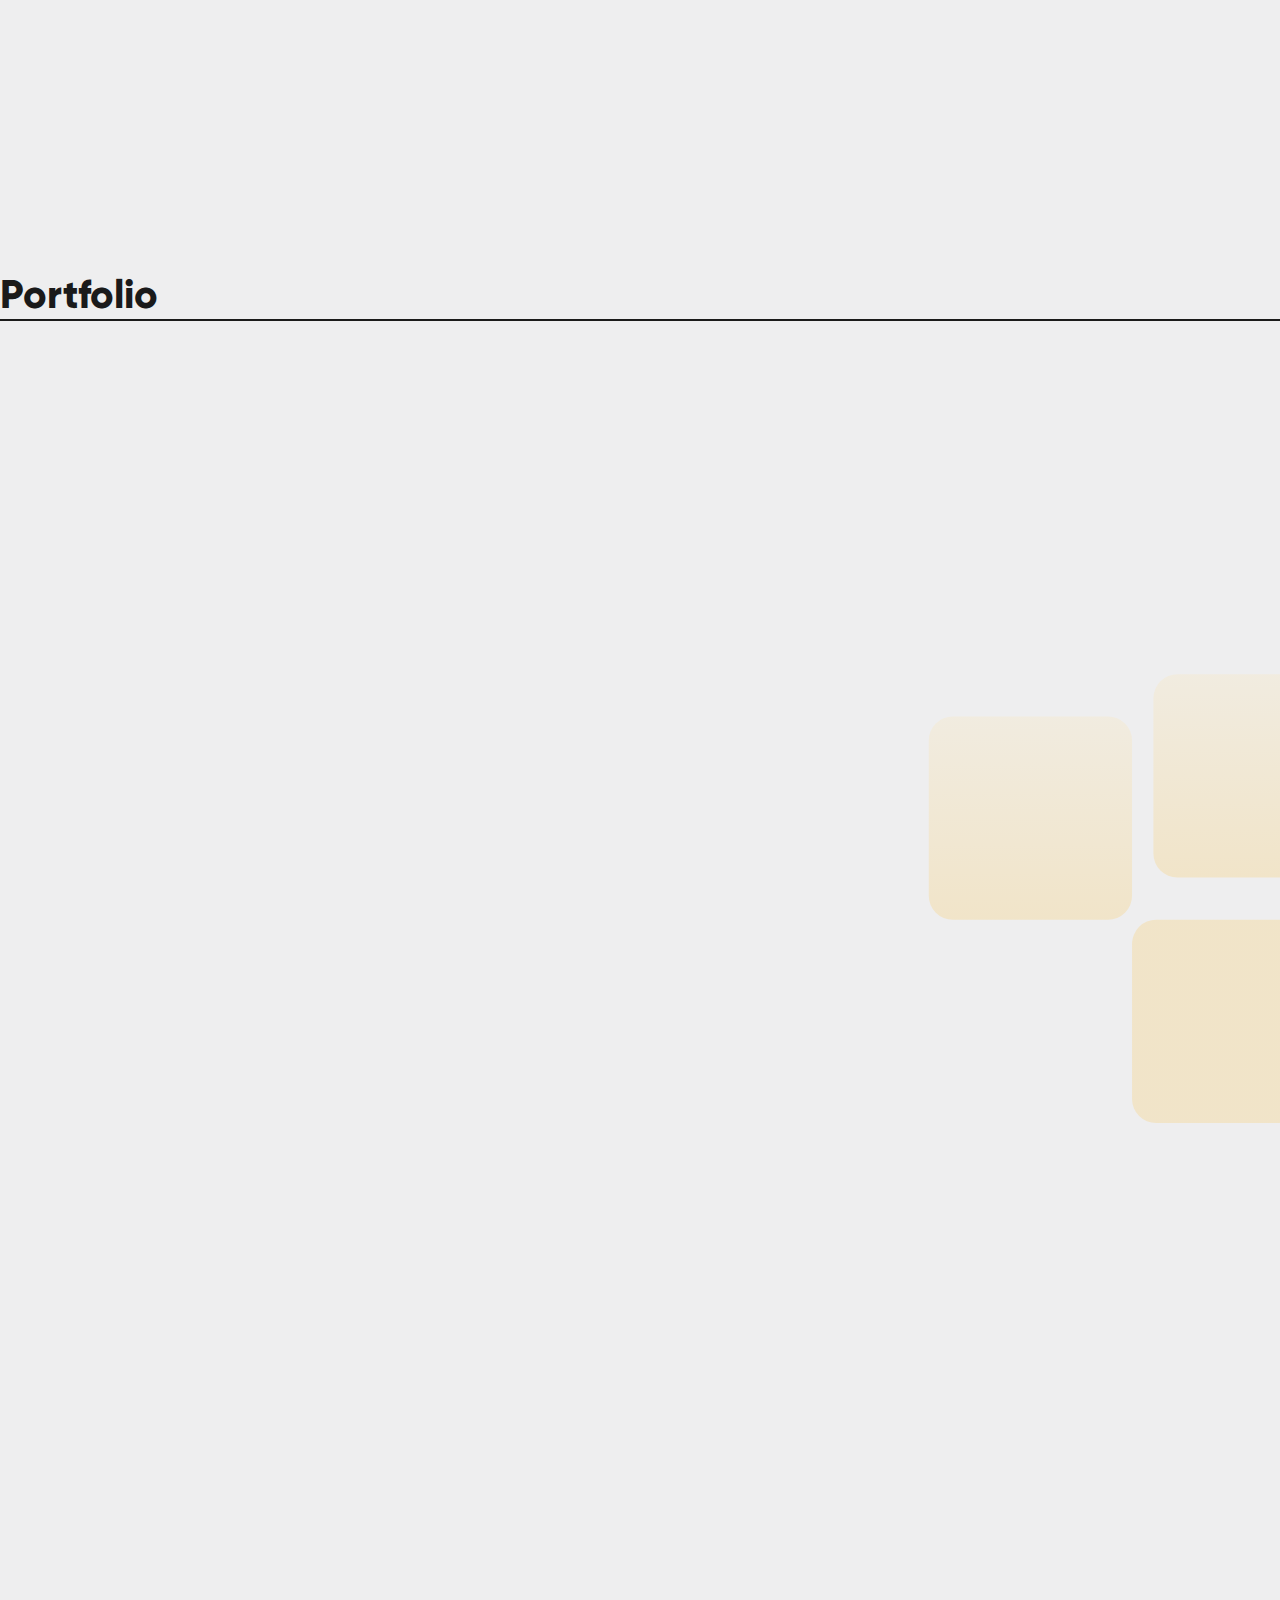
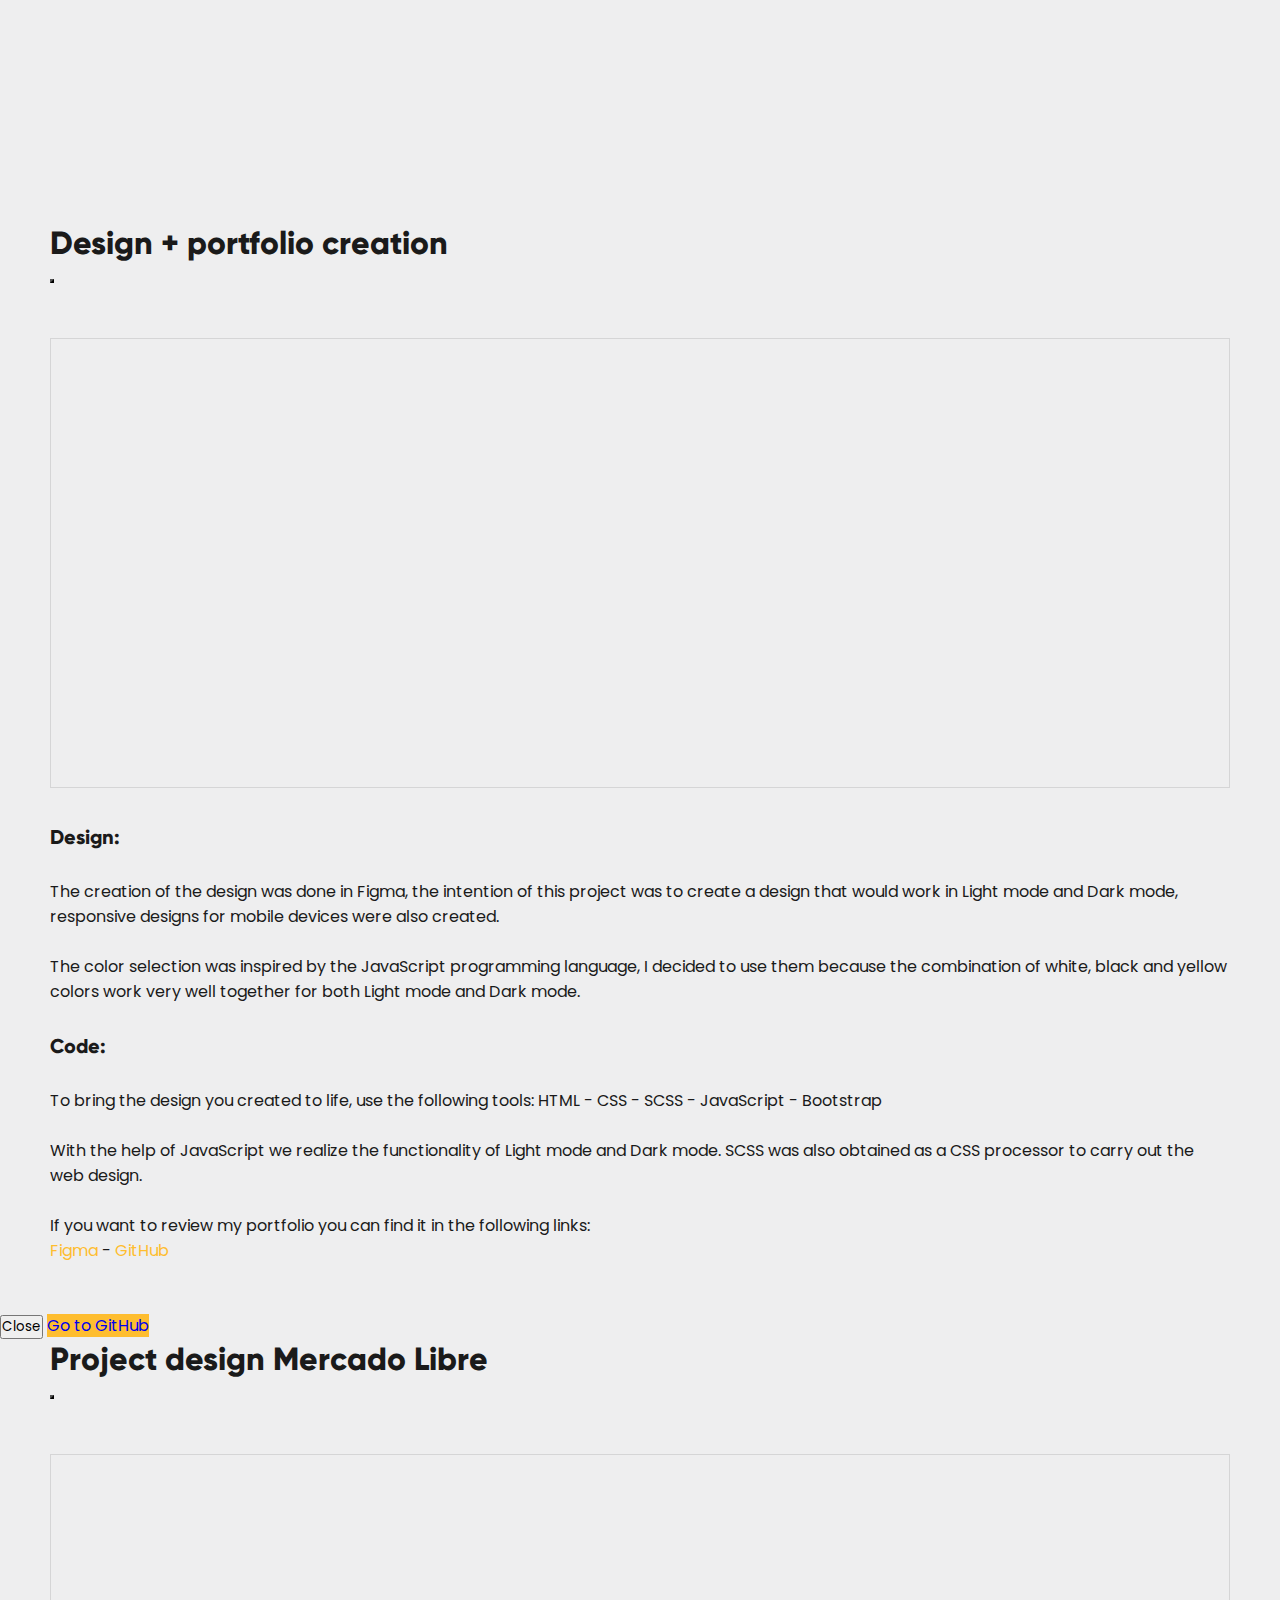
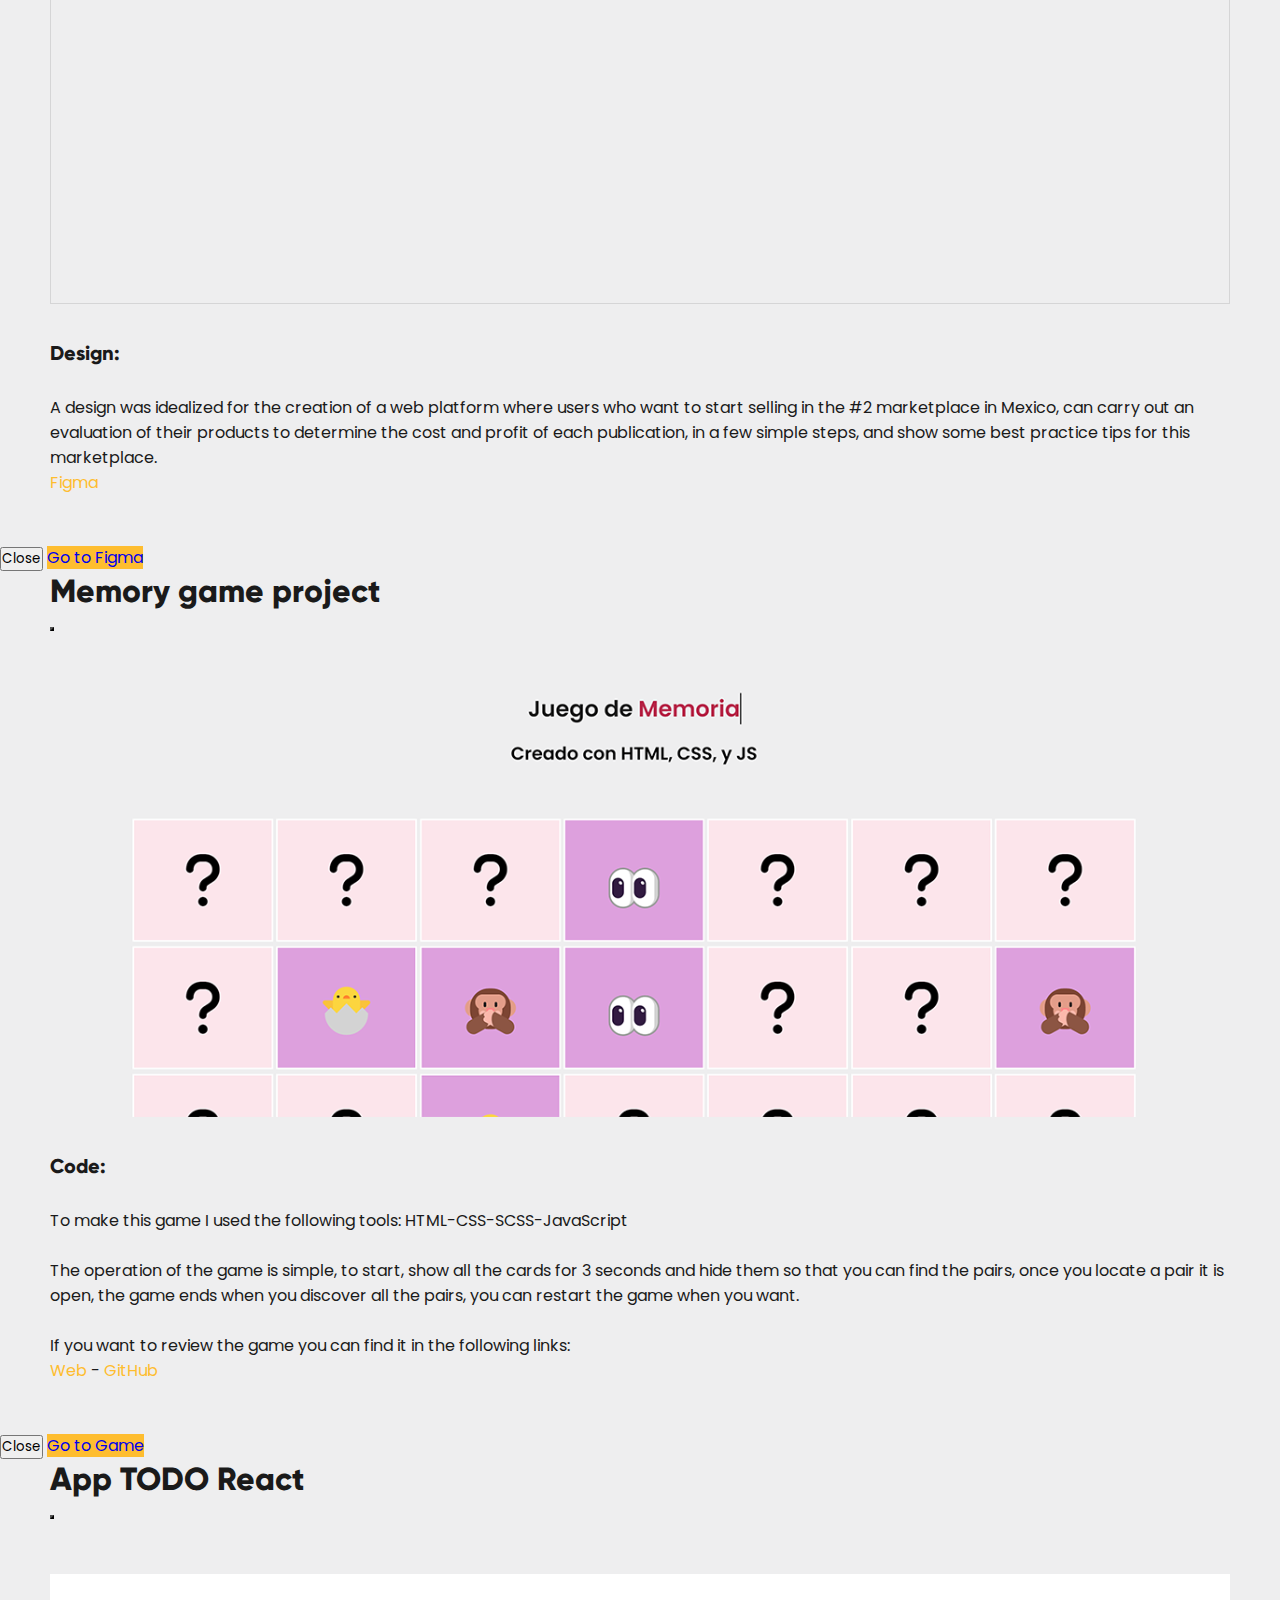
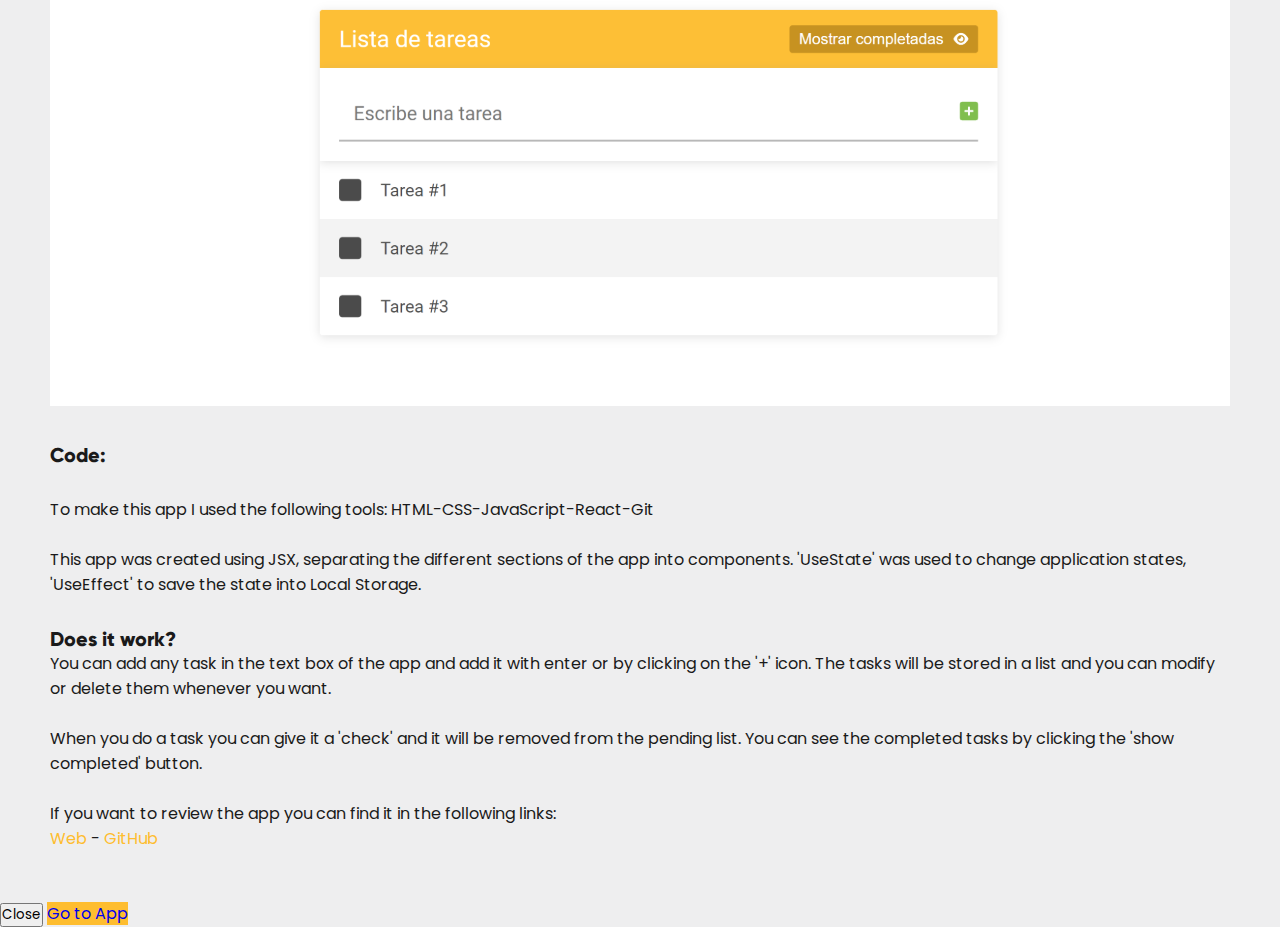
==== commit 2bff6a56: "Se agrego una seccion al portafolio: aplicacion todo con react" ====
--- a/index.html
+++ b/index.html
@@ -86,13 +86,14 @@
                     <img src="img/html-5.svg" alt="">
                     <img src="img/css-3.svg" alt="">
                     <img src="img/js 1.svg" alt="">
+                    <img src="img/react-logo.svg" alt="">
                     <img src="img/sass.svg" alt="">
                     <img src="img/github-sign.svg" alt="">
                     <img src="img/bootstrap.svg" alt="">
+                    <img src="img/figma.svg" alt="">
                     <img src="img/npm-logo 1.svg" alt="">
                     <img src="img/cmd.svg" alt="">
                     <img src="img/logo vs code.svg" alt="">
-                    <img src="img/figma.svg" alt="">
                     <img src="img/illustrator.svg" alt="">
                 </div>
             </div>
@@ -111,14 +112,14 @@
             </div>
         </div>
         <div class="row">
-            <div class="col-12 col-lg-4 cards-style">
+            <div class="col-12 col-lg-3 cards-style">
                 <div class="card animation left" id="card1">
                     <div class="card-body">
-                      <h5 class="card-title">Design + portfolio creation</h5>
+                      <h5 class="card-title">Personal portfolio</h5>
                       <hr>
-                      <p class="card-text">Design and creation of my personal portfolio.</p>
+                      <p class="card-text">Design and creation of my portfolio.</p>
                       <button class="btn-card" data-bs-toggle="modal" data-bs-target="#project1">know more<i class='bx bx-right-arrow-alt'></i></button>
-                      <p>Tools:</p>
+                      <p class="card-tool">Tools:</p>
                       <ul class="card-links">
                         <li><img src="img/figma-gris.svg" alt=""></li>
                         <li><img src="img/html-gris.svg" alt=""></li>
@@ -131,22 +132,22 @@
                     </div>
                 </div>
             </div>
-            <div class="col-12 col-lg-4 cards-style">
+            <div class="col-12 col-lg-3 cards-style">
                 <div class="card animation up" id="card2">
                     <div class="card-body">
                       <h5 class="card-title">Project design Mercado Libre</h5>
                       <hr>
                       <p class="card-text">Figma design for Mercado Libre project.</p>
                       <button class="btn-card" data-bs-toggle="modal" data-bs-target="#project2">know more<i class='bx bx-right-arrow-alt'></i></button>
-                      <p>Tools:</p>
+                      <p class="card-tool">Tools:</p>
                       <ul class="card-links">
                         <li><img src="img/figma-gris.svg" alt=""></li>
                     </ul> 
                     </div>
                 </div>
             </div>
-            <div class="col-12 col-lg-4 cards-style">
-                <div class="card animation right" id="card3">
+            <div class="col-12 col-lg-3 cards-style">
+                <div class="card animation up" id="card3">
                     <div class="card-body">
                       <h5 class="card-title">Memory game project</h5>
                       <hr>
@@ -163,6 +164,24 @@
                     </div>
                 </div>
             </div>
+            <div class="col-12 col-lg-3 cards-style">
+                <div class="card animation right" id="card4">
+                    <div class="card-body">
+                      <h5 class="card-title">App TODO React</h5>
+                      <hr>
+                      <p class="card-text">TO-DO app built in react JS.</p>
+                      <button class="btn-card" data-bs-toggle="modal" data-bs-target="#project4">know more<i class='bx bx-right-arrow-alt'></i></button>
+                      <p class="card-tool">Tools:</p>
+                      <ul class="card-links">
+                        <li><img src="img/html-gris.svg" alt=""></li>
+                        <li><img src="img/css-gris.svg" alt=""></li>
+                        <li><img src="img/js-gris.svg" alt=""></li>
+                        <li><img src="img/react-logo-gris.svg" alt=""></li>
+                        <li><img src="img/github-gris.svg" alt=""></li>
+                    </ul> 
+                    </div>
+                </div>
+            </div>
         </div>
     </div>
 
@@ -267,7 +286,47 @@
           </div>
         </div>
       </div>
-    <!-- MODAL PROJECT 2 -->
+    <!-- MODAL PROJECT 3 -->
+    <!-- MODAL PROJECT 4 -->
+    <div class="modal fade" id="project4" tabindex="-1" aria-labelledby="exampleModalLabel" aria-hidden="true">
+        <div class="modal-dialog modal-dialog-centered modal-xl">
+          <div class="modal-content">
+            <div class="modal-header">
+                <h1 class="modal-title fs-5" id="exampleModalToggleLabel">App TODO React</h1>
+                <button type="button" class="btn-close" data-bs-dismiss="modal" aria-label="Close"></button>
+              </div>
+            <div class="modal-body">
+                <div class="container-fluid">
+                    <div class="row">
+                        <div class="col-12">
+                            <img src="img/fondo para app todo.svg" alt="" class="imgportfolio">
+                        </div>
+                    </div>
+                    <div class="row">
+                        <div class="col-12">
+                            <h2 class="modal-subtitle">Code:</h2>
+                            <p class="modal-description">To make this app I used the following tools: HTML-CSS-JavaScript-React-Git
+                            <br><br>
+                            This app was created using JSX, separating the different sections of the app into components. 'UseState' was used to change application states, 'UseEffect' to save the state into Local Storage.</p>
+                            <h2 class="modal-subtitle">Does it work?</h2>
+                            <p>You can add any task in the text box of the app and add it with enter or by clicking on the '+' icon.
+                            The tasks will be stored in a list and you can modify or delete them whenever you want.
+                            <br><br>
+                            When you do a task you can give it a 'check' and it will be removed from the pending list. You can see the completed tasks by clicking the 'show completed' button.
+                            <br><br>If you want to review the app you can find it in the following links:</p>
+                            <a href="https://arturovz.com/app-to-do" target="_blank" class="modal-links">Web</a> - <a href="https://github.com/arturovz23/lista-de-tareas-react" target="_blank" class="modal-links">GitHub</a>
+                        </div>
+                    </div>
+                </div>
+            </div>
+            <div class="modal-footer">
+              <button type="button" class="btn btn-secondary" data-bs-dismiss="modal">Close</button>
+              <a type="button" class="btn btn-modal" href="https://arturovz.com/app-to-do" target="_blank">Go to App</a>
+            </div>
+          </div>
+        </div>
+      </div>
+    <!-- MODAL PROJECT 4 -->
 </section>
 <!-- PORTFOLIO SECTION -->
 <!-- FOOTER SECTION -->
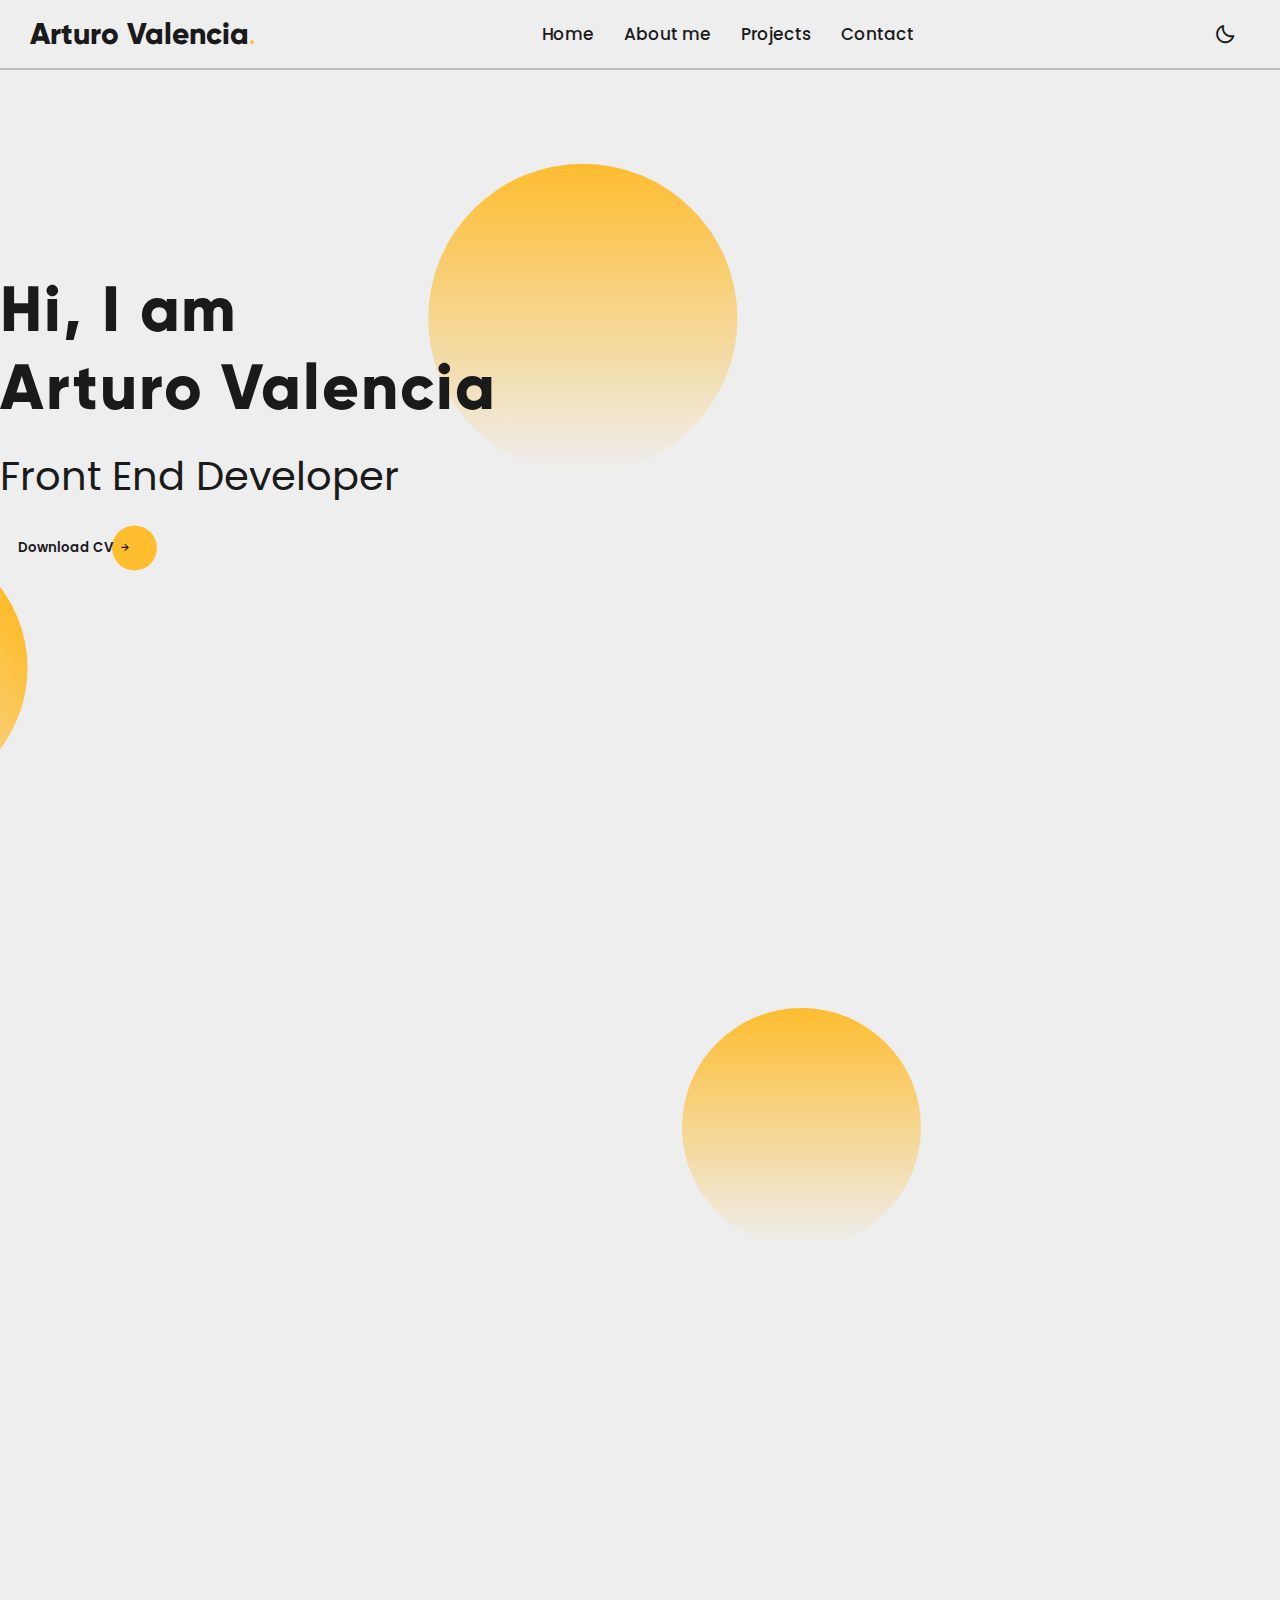
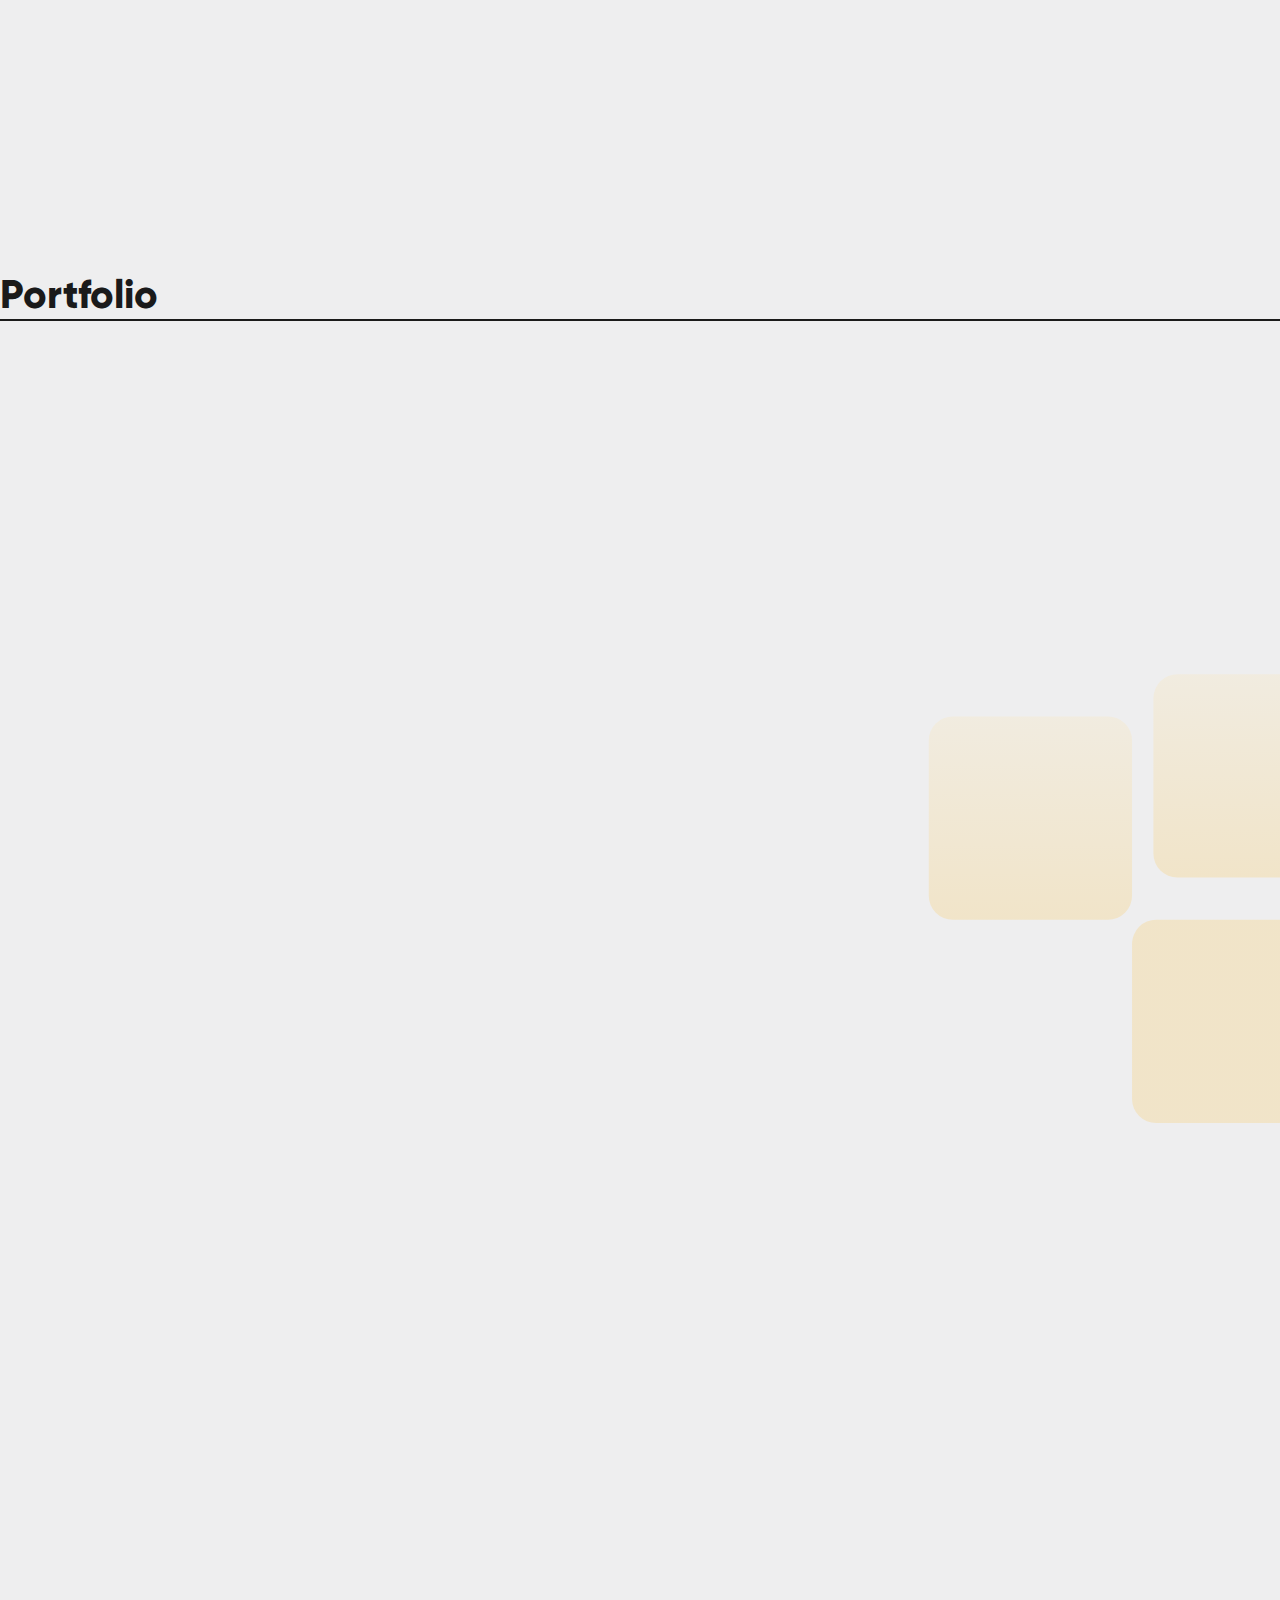
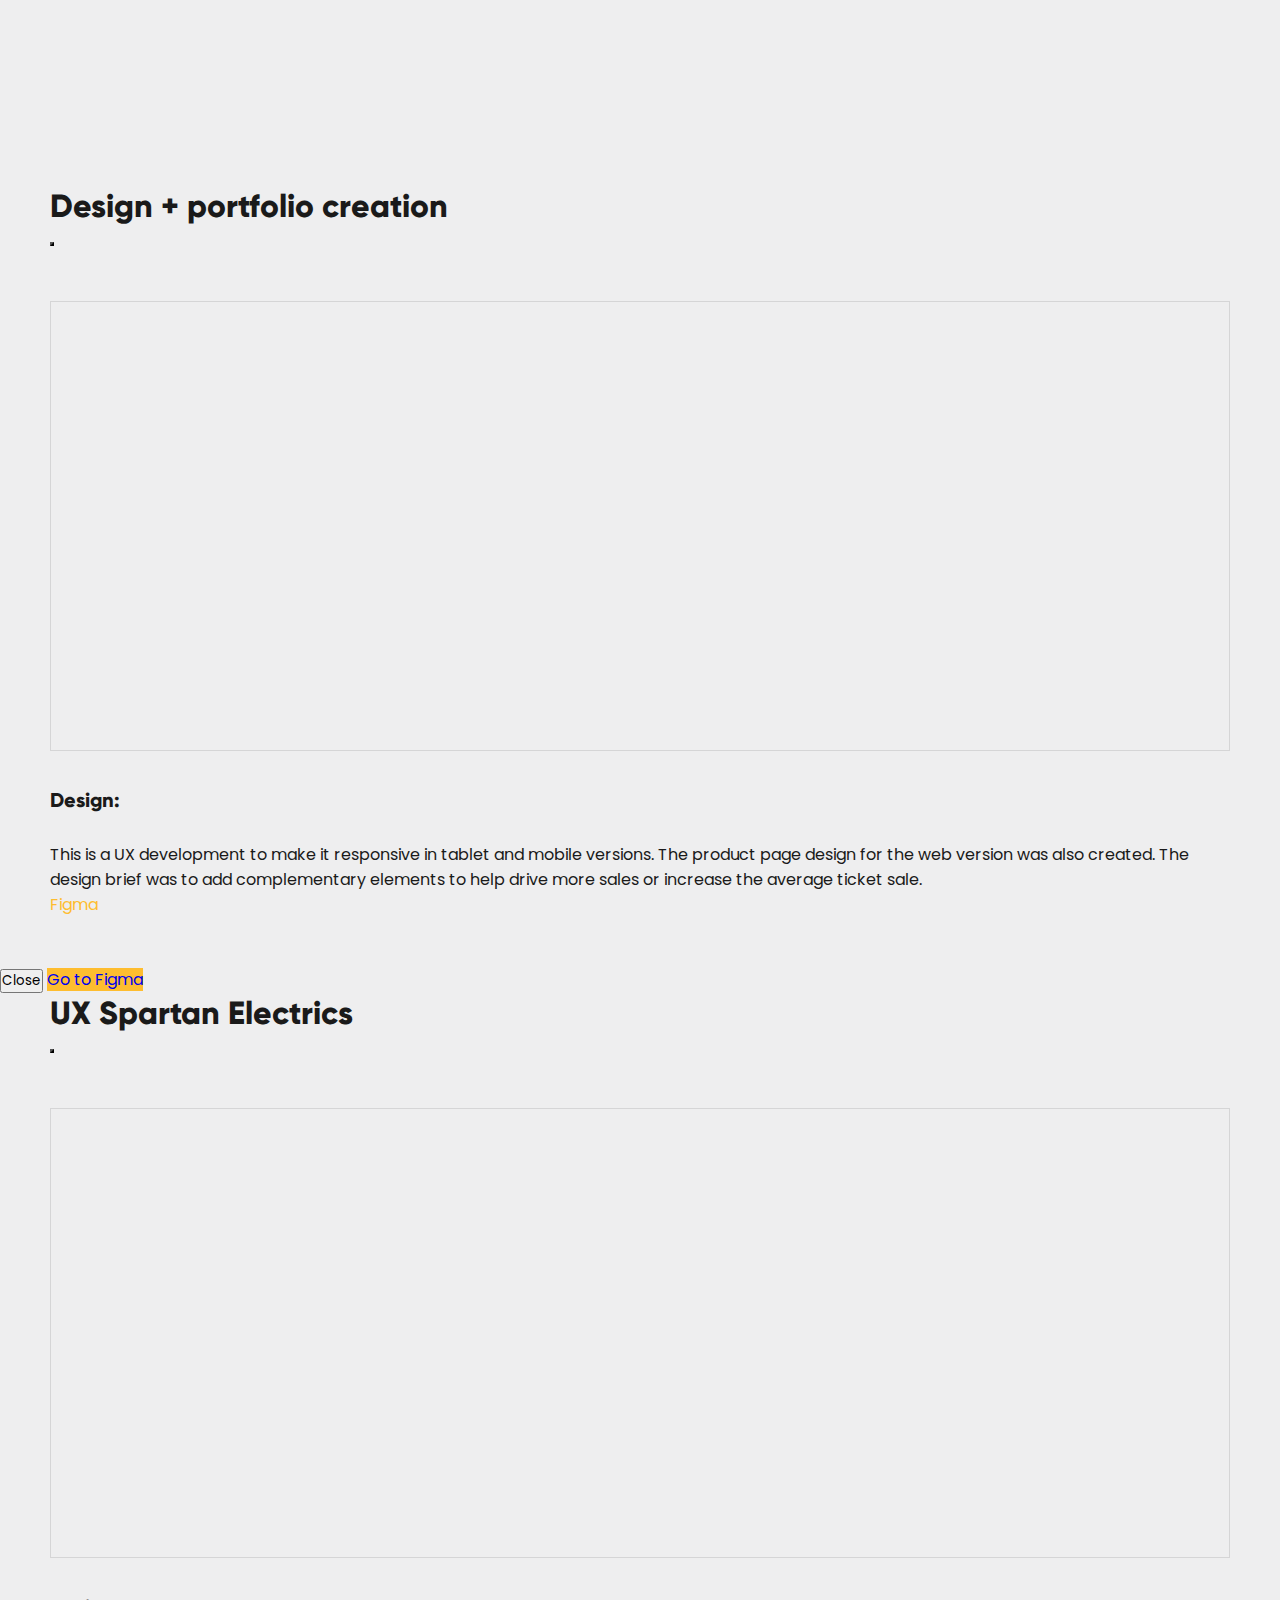
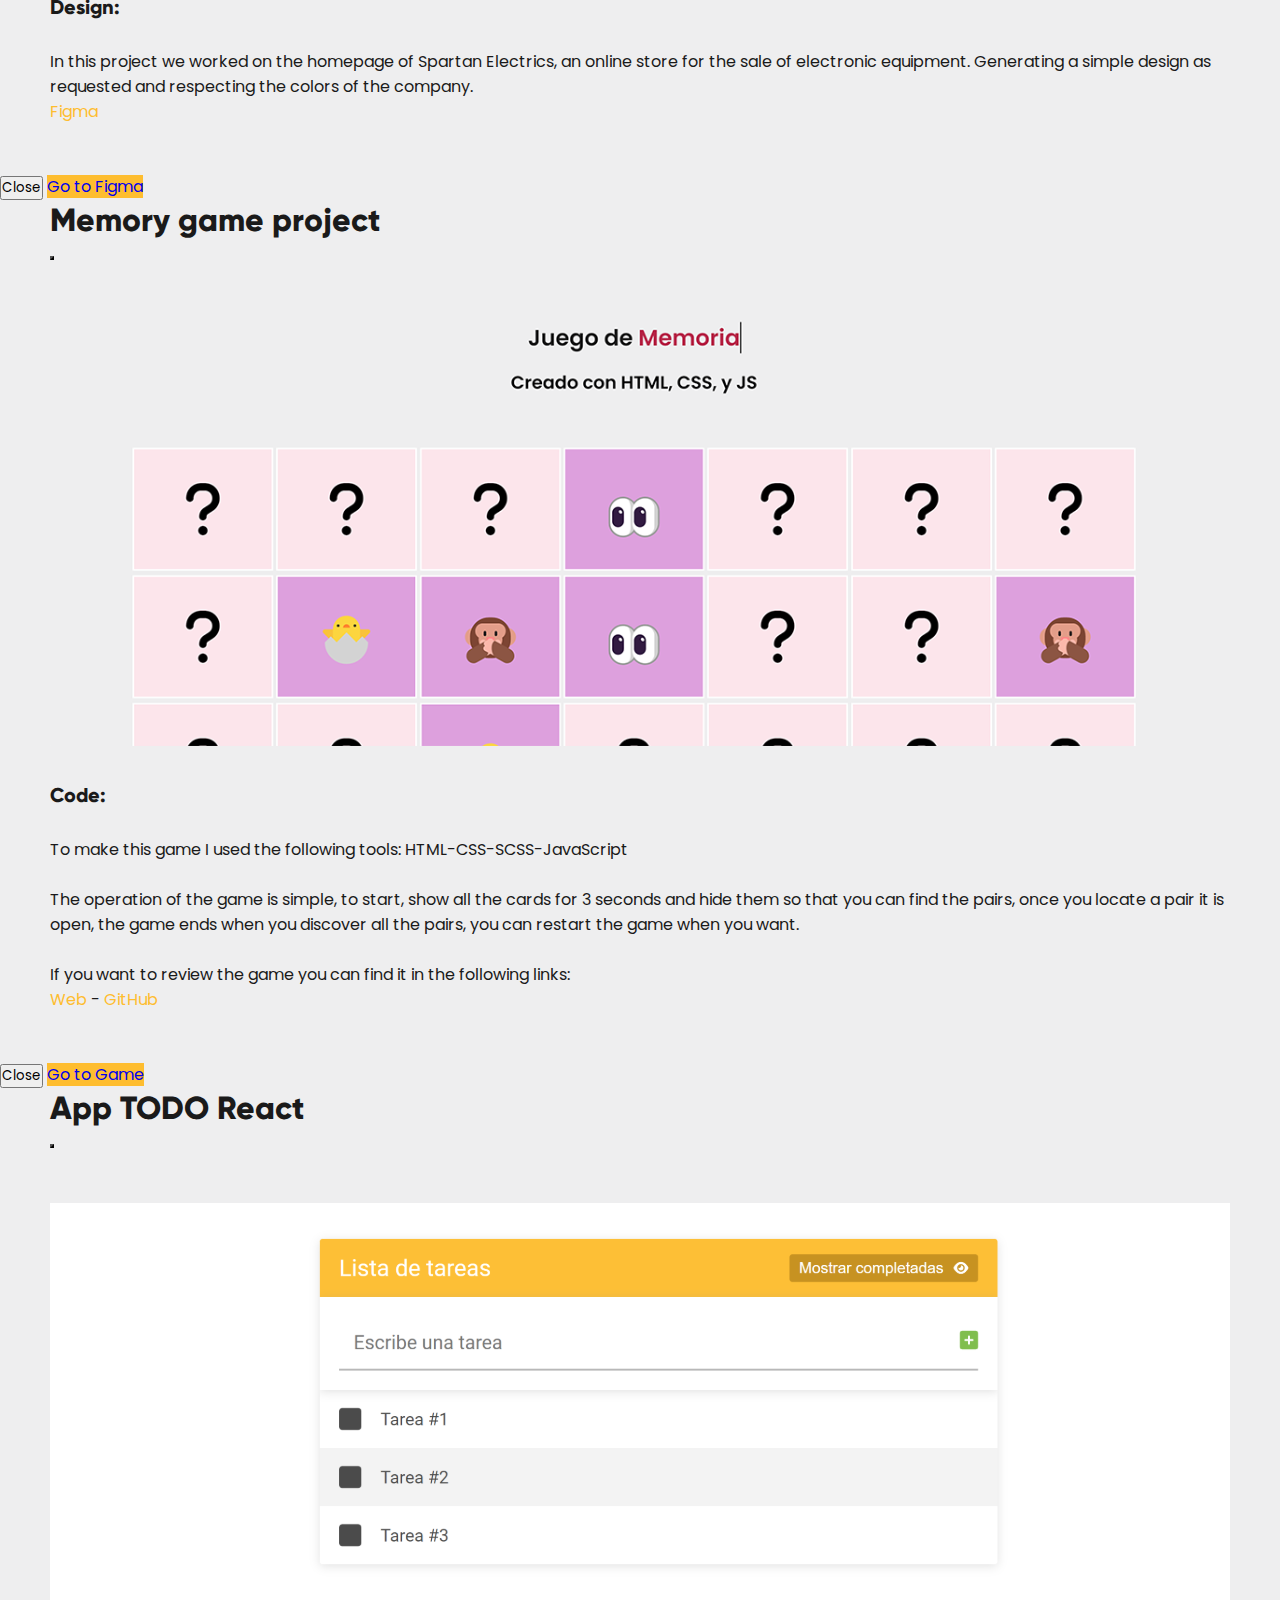
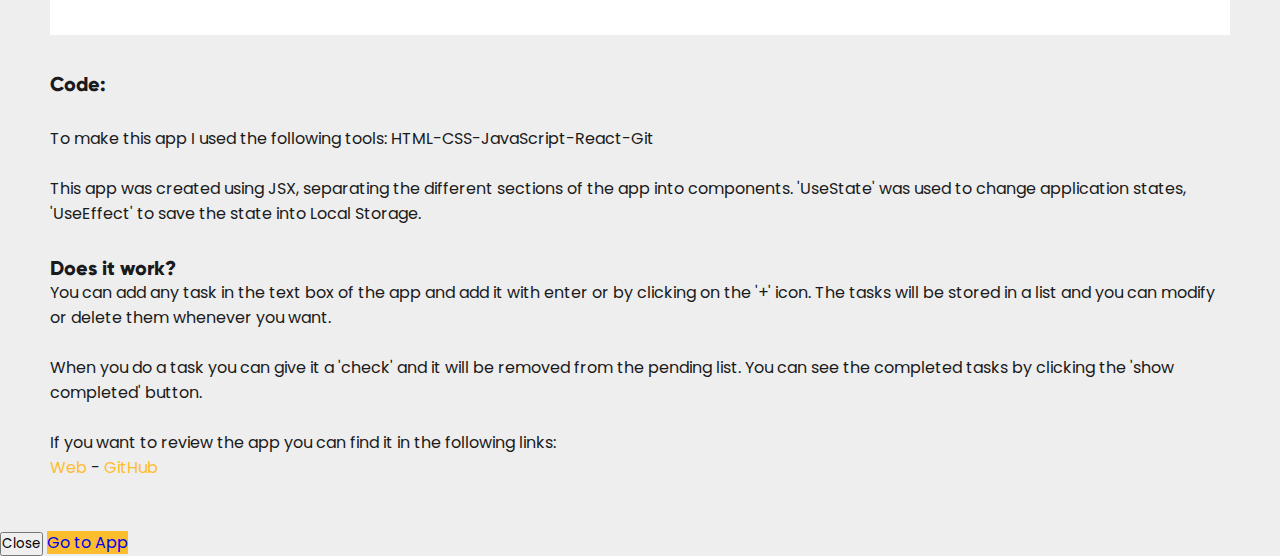
==== commit 9bec7c7f: "Actualizacion de proyecto de ML a Spartan Electrics" ====
--- a/index.html
+++ b/index.html
@@ -15,6 +15,16 @@
     <link href='https://unpkg.com/boxicons@2.1.4/css/boxicons.min.css' rel='stylesheet'>
     
     <title>Portfolio Arturo Valencia</title>
+
+    <!-- Google tag (gtag.js) -->
+    <script async src="https://www.googletagmanager.com/gtag/js?id=G-MZ71R7FER9"></script>
+    <script>
+    window.dataLayer = window.dataLayer || [];
+    function gtag(){dataLayer.push(arguments);}
+    gtag('js', new Date());
+
+    gtag('config', 'G-MZ71R7FER9');
+    </script>
     
 </head>
 <body>
@@ -115,19 +125,13 @@
             <div class="col-12 col-lg-3 cards-style">
                 <div class="card animation left" id="card1">
                     <div class="card-body">
-                      <h5 class="card-title">Personal portfolio</h5>
+                      <h5 class="card-title">UX ecommerce tennis</h5>
                       <hr>
-                      <p class="card-text">Design and creation of my portfolio.</p>
+                      <p class="card-text">Creation of sections for ecommerce tennis.</p>
                       <button class="btn-card" data-bs-toggle="modal" data-bs-target="#project1">know more<i class='bx bx-right-arrow-alt'></i></button>
                       <p class="card-tool">Tools:</p>
                       <ul class="card-links">
                         <li><img src="img/figma-gris.svg" alt=""></li>
-                        <li><img src="img/html-gris.svg" alt=""></li>
-                        <li><img src="img/css-gris.svg" alt=""></li>
-                        <li><img src="img/js-gris.svg" alt=""></li>
-                        <li><img src="img/sass-gris.svg" alt=""></li>
-                        <li><img src="img/bootstrap-gris.svg" alt=""></li>
-                        <li><img src="img/github-gris.svg" alt=""></li>
                     </ul> 
                     </div>
                 </div>
@@ -135,9 +139,9 @@
             <div class="col-12 col-lg-3 cards-style">
                 <div class="card animation up" id="card2">
                     <div class="card-body">
-                      <h5 class="card-title">Project design Mercado Libre</h5>
+                      <h5 class="card-title">UX Spartan Electrics</h5>
                       <hr>
-                      <p class="card-text">Figma design for Mercado Libre project.</p>
+                      <p class="card-text">Design creation for Spartan Electrics online store.</p>
                       <button class="btn-card" data-bs-toggle="modal" data-bs-target="#project2">know more<i class='bx bx-right-arrow-alt'></i></button>
                       <p class="card-tool">Tools:</p>
                       <ul class="card-links">
@@ -197,57 +201,56 @@
                 <div class="container-fluid">
                     <div class="row">
                         <div class="col-12">
-                            <iframe style="border: 1px solid rgba(0, 0, 0, 0.1);" width="100%" height="450" src="https://www.figma.com/embed?embed_host=share&url=https%3A%2F%2Fwww.figma.com%2Ffile%2FEkJQgDvTfNdsyIdZPYbPCk%2FPortafolio-personal%3Fnode-id%3D0%253A1%26t%3Dm9gbiaa5hwvzN0UL-1" allowfullscreen></iframe>
+                            <iframe style="border: 1px solid rgba(0, 0, 0, 0.1);" width="100%" height="450" src="https://www.figma.com/embed?embed_host=share&url=https%3A%2F%2Fwww.figma.com%2Ffile%2F9tzunD23VEYvF0Ps7QzddA%2FProyecto-1-Getmore%3Ftype%3Ddesign%26node-id%3D0%253A1%26mode%3Ddesign%26t%3Ds8mreLfPcU0rdqsM-1" allowfullscreen></iframe>
                         </div>
                     </div>
                     <div class="row">
                         <div class="col-12">
                             <h1 class="modal-subtitle">Design:</h1>
-                            <p class="modal-description">The creation of the design was done in Figma, the intention of this project was to create a design that would work in Light mode and Dark mode, responsive designs for mobile devices were also created. <br><br> The color selection was inspired by the JavaScript programming language, I decided to use them because the combination of white, black and yellow colors work very well together for both Light mode and Dark mode. </p>
-                            <h2 class="modal-subtitle">Code:</h2>
-                            <p class="modal-description">To bring the design you created to life, use the following tools: HTML - CSS - SCSS - JavaScript - Bootstrap
-                            <br><br>With the help of JavaScript we realize the functionality of Light mode and Dark mode. SCSS was also obtained as a CSS processor to carry out the web design.
-                            <br><br>If you want to review my portfolio you can find it in the following links:</p>
-                            <a href="https://www.figma.com/file/EkJQgDvTfNdsyIdZPYbPCk/Portafolio-personal?node-id=0%3A1&t=m9gbiaa5hwvzN0UL-1" target="_blank" class="modal-links">Figma</a> - <a href="https://github.com/arturovz23/portafollio-personal.git" target="_blank" class="modal-links">GitHub</a>
+                            <p class="modal-description">This is a UX development to make it responsive in tablet and mobile versions.
+                                The product page design for the web version was also created.
+                                The design brief was to add complementary elements to help drive more sales or increase the average ticket sale.</p>
+                            <a href="https://www.figma.com/file/9tzunD23VEYvF0Ps7QzddA/Proyecto-1-Getmore?type=design&node-id=0%3A1&mode=design&t=s8mreLfPcU0rdqsM-1" target="_blank" class="modal-links">Figma</a>
                         </div>
                     </div>
                 </div>
             </div>
             <div class="modal-footer">
               <button type="button" class="btn btn-secondary" data-bs-dismiss="modal">Close</button>
-              <a type="button" class="btn btn-modal" href="https://github.com/arturovz23/portafollio-personal.git">Go to GitHub</a>
-            </div>
-          </div>
-        </div>
-      </div>
+              <a type="button" class="btn btn-modal" href="https://www.figma.com/file/9tzunD23VEYvF0Ps7QzddA/Proyecto-1-Getmore?type=design&node-id=0%3A1&mode=design&t=s8mreLfPcU0rdqsM-1">Go to Figma</a>
+            </div>
+          </div>
+        </div>
+    </div>
     <!-- MODAL PROJECT 1 -->
     <!-- MODAL PROJECT 2 -->
     <div class="modal fade" id="project2" tabindex="-1" aria-labelledby="exampleModalLabel" aria-hidden="true">
         <div class="modal-dialog modal-dialog-centered modal-xl">
           <div class="modal-content">
             <div class="modal-header">
-                <h1 class="modal-title fs-5" id="exampleModalToggleLabel">Project design Mercado Libre</h1>
+                <h1 class="modal-title fs-5" id="exampleModalToggleLabel">UX Spartan Electrics</h1>
                 <button type="button" class="btn-close" data-bs-dismiss="modal" aria-label="Close"></button>
               </div>
             <div class="modal-body">
                 <div class="container-fluid">
                     <div class="row">
                         <div class="col-12">
-                            <iframe style="border: 1px solid rgba(0, 0, 0, 0.1);" width="100%" height="450" src="https://www.figma.com/embed?embed_host=share&url=https%3A%2F%2Fwww.figma.com%2Ffile%2FBVosEPMu9ReEp8G7i1NtAR%2FSitio-web-corrida-ML%3Fnode-id%3D0%253A1%26t%3Drd7pgkhM9njtSI62-1" allowfullscreen></iframe>
+                            <iframe style="border: 1px solid rgba(0, 0, 0, 0.1);" width="100%" height="450" src="https://www.figma.com/embed?embed_host=share&url=https%3A%2F%2Fwww.figma.com%2Ffile%2FVw1Q3bgqvF4W82m3MHvqyC%2FSpartan-Electrics%3Ftype%3Ddesign%26node-id%3D0%253A1%26mode%3Ddesign%26t%3DP7oU74iB7IlMWdIr-1" allowfullscreen></iframe>
                         </div>
                     </div>
                     <div class="row">
                         <div class="col-12">
                             <h1 class="modal-subtitle">Design:</h1>
-                            <p class="modal-description">A design was idealized for the creation of a web platform where users who want to start selling in the #2 marketplace in Mexico, can carry out an evaluation of their products to determine the cost and profit of each publication, in a few simple steps, and show some best practice tips for this marketplace.</p>
-                            <a href="https://www.figma.com/file/BVosEPMu9ReEp8G7i1NtAR/Sitio-web-corrida-ML?node-id=0%3A1&t=rd7pgkhM9njtSI62-1" target="_blank" class="modal-links">Figma</a>
+                            <p class="modal-description">In this project we worked on the homepage of Spartan Electrics, an online store for the sale of electronic equipment.
+                                Generating a simple design as requested and respecting the colors of the company.</p>
+                            <a href="https://www.figma.com/file/Vw1Q3bgqvF4W82m3MHvqyC/Spartan-Electrics?type=design&node-id=26%3A1586&mode=design&t=P7oU74iB7IlMWdIr-1" target="_blank" class="modal-links">Figma</a>
                         </div>
                     </div>
                 </div>
             </div>
             <div class="modal-footer">
               <button type="button" class="btn btn-secondary" data-bs-dismiss="modal">Close</button>
-              <a type="button" class="btn btn-modal" href="https://www.figma.com/file/BVosEPMu9ReEp8G7i1NtAR/Sitio-web-corrida-ML?node-id=0%3A1&t=rd7pgkhM9njtSI62-1" target="_blank">Go to Figma</a>
+              <a type="button" class="btn btn-modal" href="https://www.figma.com/file/Vw1Q3bgqvF4W82m3MHvqyC/Spartan-Electrics?type=design&node-id=26%3A1586&mode=design&t=P7oU74iB7IlMWdIr-1" target="_blank">Go to Figma</a>
             </div>
           </div>
         </div>
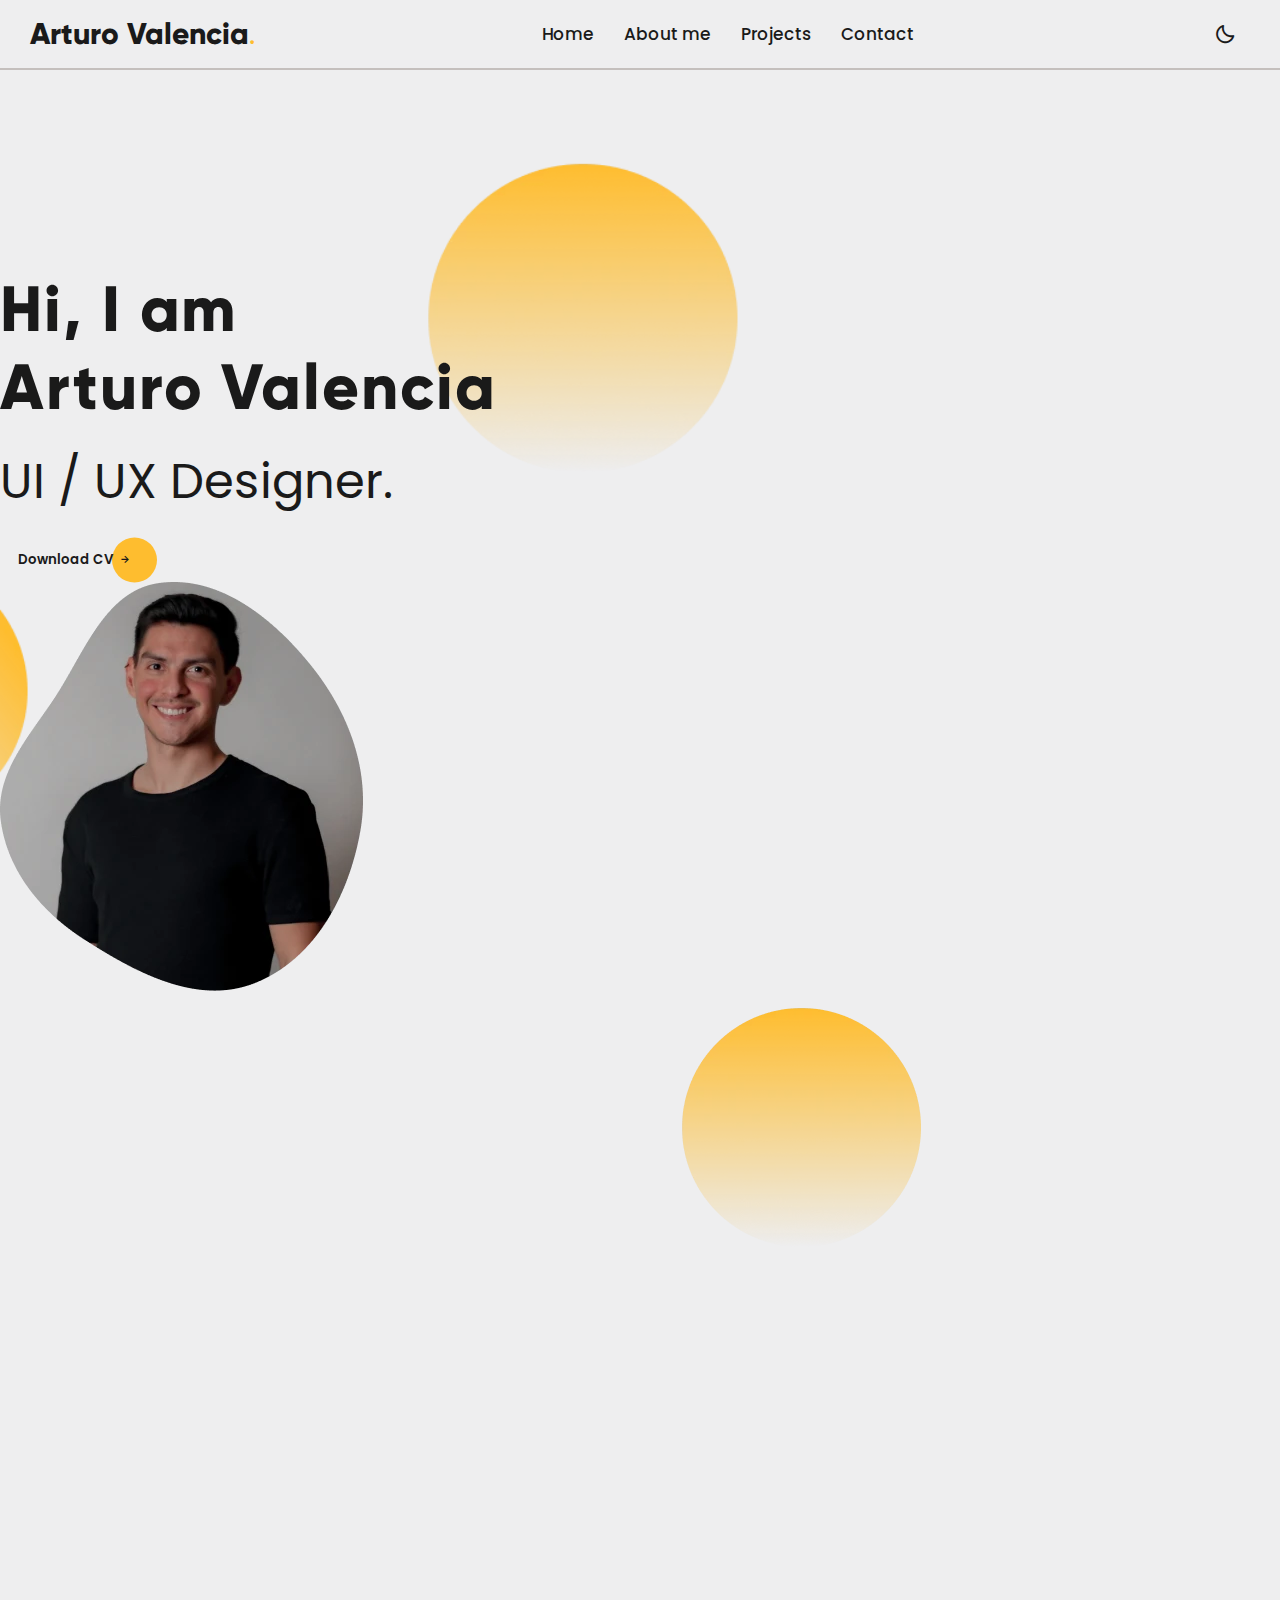
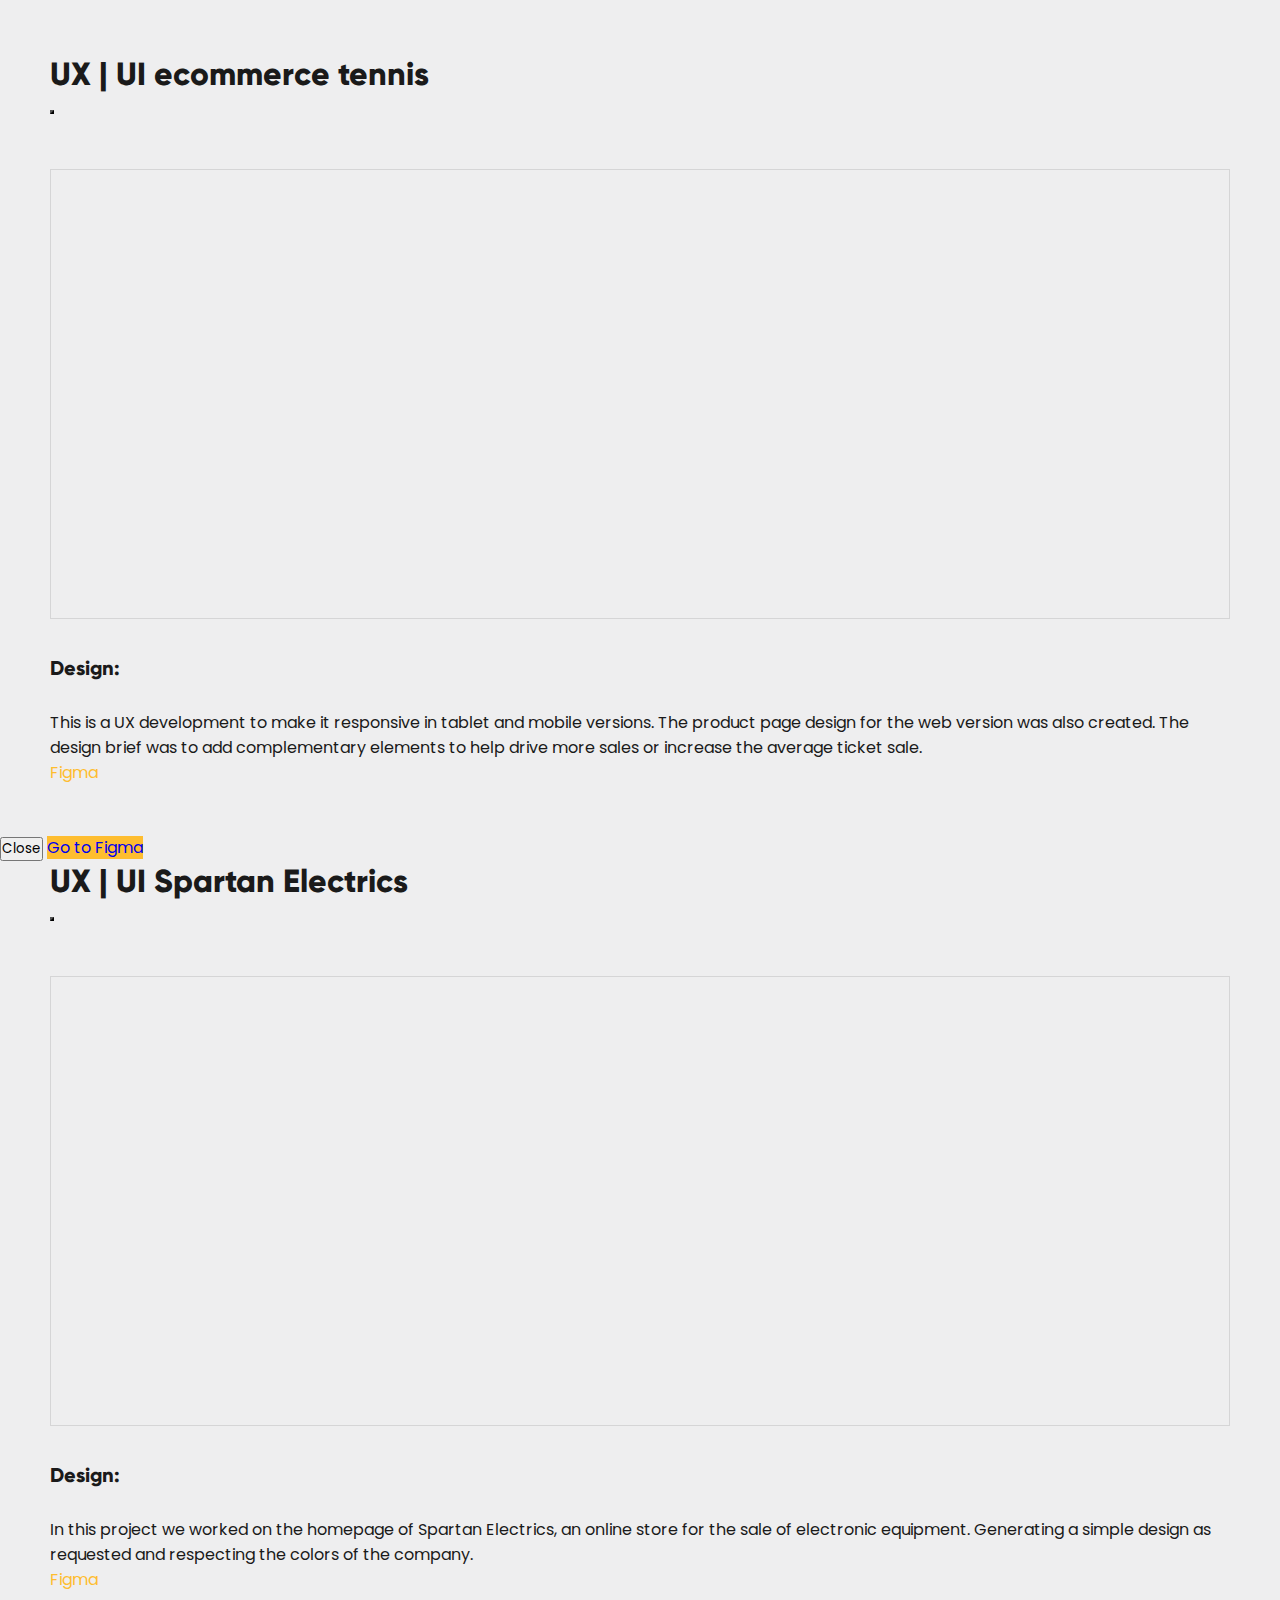
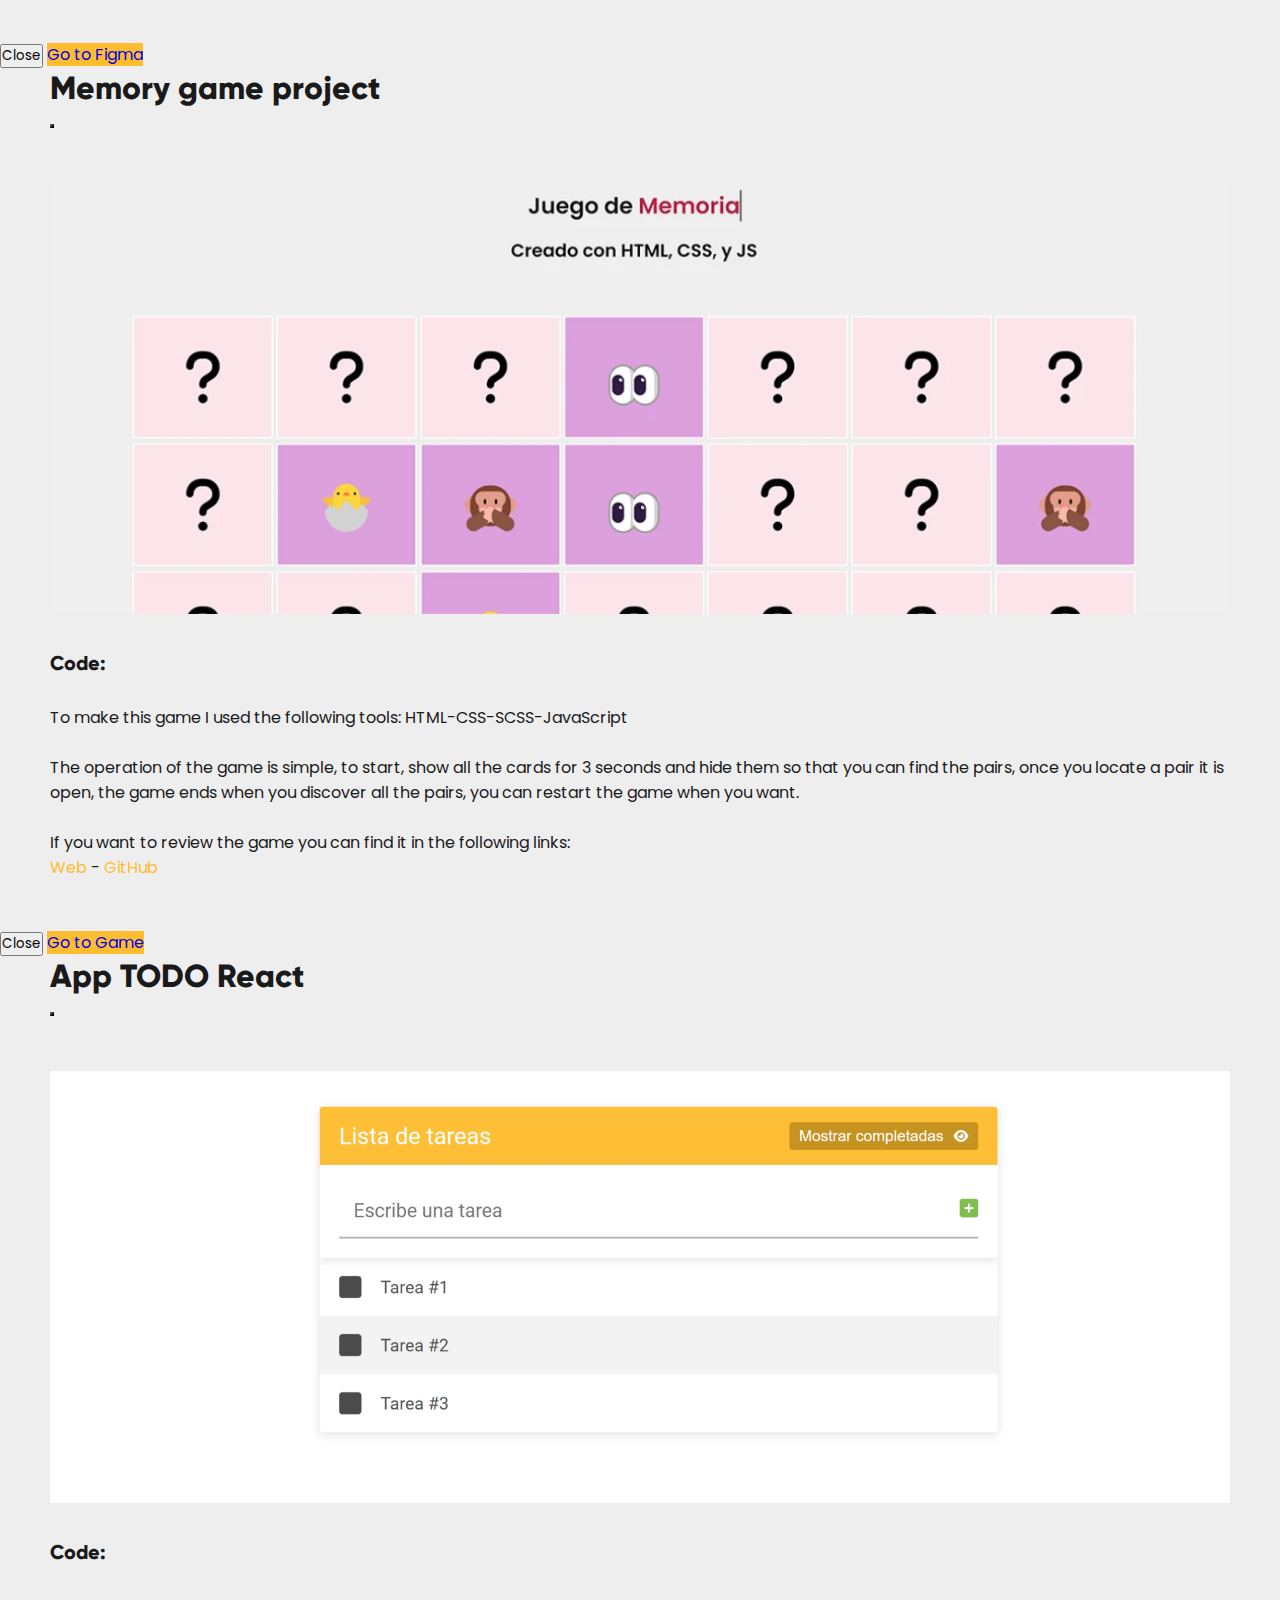
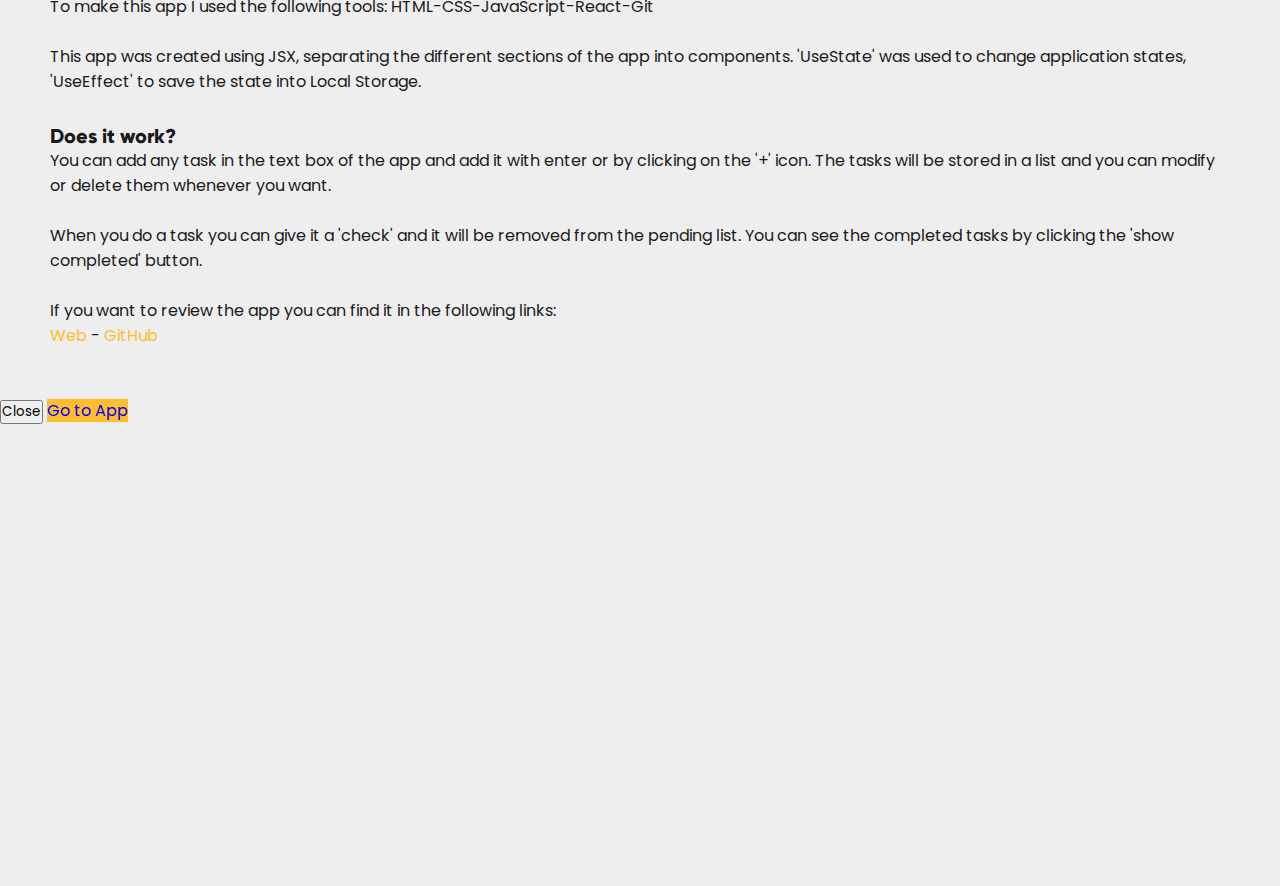
==== commit faeb509e: "Modificacion en las imagenes de SVG a WEBP, y se hicieron ajustes responsive en modo tablet." ====
--- a/index.html
+++ b/index.html
@@ -61,13 +61,13 @@
           <div class="col-12 order-2 col-lg-7 order-lg-1 centrar-contenido">
                 <div class="text-one">Hi, I am</div>
                 <div class="text-two">Arturo Valencia</div>
-                <div class="text-three">Front End Developer</div>
+                <div class="text-three">UI / UX Designer.</div>
                 <div class="btn-cv">
                     <button class="btnanimation opencv">Download CV<i class='bx bx-right-arrow-alt'></i></button>
                 </div>
           </div>
           <div class="col-12 order-1 col-lg-5 order-lg-2 hero-img text-center">
-            <img src="img/arturo valencia.svg" alt="">
+            <img src="img/foto perfil.webp" alt="">
           </div>
         </div>
     </div>
@@ -80,7 +80,7 @@
           <div class="col-12 col-lg-6">
                 <div class="about-text blur animation left" id="aboutText">
                     <h2 class="title-about">About me</h2>
-                    <p class="about-description">I'm a Front End developer, self-taught and constantly learning about the new trends that are coming out every day. <br>
+                    <p class="about-description">I'm a UX|UI Designer, self-taught and constantly learning about the new trends that are coming out every day. <br>
                         I'm passionate about web design and how this helps to generate a good user experience. <br>
                         My favorites hobbies are cooking, sports and spending quality time with my loved ones.
                         <br> </p>
@@ -90,21 +90,28 @@
           <div class="col-12 col-lg-6">
             <div class="container-skills animation right" id="aboutSkills">
                 <div>
-                    <h2 class="title-skills">Skills.</h2>
+                    <h2 class="title-skills">Skills UX | UI.</h2>
                 </div>
                 <div class="skills-icons">
-                    <img src="img/html-5.svg" alt="">
-                    <img src="img/css-3.svg" alt="">
-                    <img src="img/js 1.svg" alt="">
-                    <img src="img/react-logo.svg" alt="">
-                    <img src="img/sass.svg" alt="">
-                    <img src="img/github-sign.svg" alt="">
-                    <img src="img/bootstrap.svg" alt="">
-                    <img src="img/figma.svg" alt="">
-                    <img src="img/npm-logo 1.svg" alt="">
-                    <img src="img/cmd.svg" alt="">
-                    <img src="img/logo vs code.svg" alt="">
-                    <img src="img/illustrator.svg" alt="">
+                    <img src="img/figma.webp" alt="">
+                    <img src="img/illustrator.webp" alt="">                  
+                    <img src="img/webflow.webp" alt="">             
+                    <img src="img/photoshop 1.webp" alt="">             
+                </div>
+                <br>
+                <div>
+                    <h2 class="title-skills">Skills Front End</h2>
+                </div>
+                <div class="skills-icons">
+                    <img src="img/html-5.webp" alt="">
+                    <img src="img/css-3.webp" alt="">
+                    <img src="img/js 1.webp" alt="">
+                    <img src="img/react logo.webp" alt="">
+                    <img src="img/sass.webp" alt="">
+                    <img src="img/github-sign.webp" alt="">
+                    <img src="img/bootstrap.webp" alt="">
+                    <img src="img/logo vs code.webp" alt="">
+                    
                 </div>
             </div>
           </div>
@@ -122,35 +129,35 @@
             </div>
         </div>
         <div class="row">
-            <div class="col-12 col-lg-3 cards-style">
+            <div class="col-12 col-md-6 col-lg-3 cards-style">
                 <div class="card animation left" id="card1">
                     <div class="card-body">
-                      <h5 class="card-title">UX ecommerce tennis</h5>
+                      <h5 class="card-title">UX | UI ecommerce tennis</h5>
                       <hr>
                       <p class="card-text">Creation of sections for ecommerce tennis.</p>
                       <button class="btn-card" data-bs-toggle="modal" data-bs-target="#project1">know more<i class='bx bx-right-arrow-alt'></i></button>
                       <p class="card-tool">Tools:</p>
                       <ul class="card-links">
-                        <li><img src="img/figma-gris.svg" alt=""></li>
+                        <li><img src="img/figma-gris.webp" alt=""></li>
                     </ul> 
                     </div>
                 </div>
             </div>
-            <div class="col-12 col-lg-3 cards-style">
+            <div class="col-12 col-md-6 col-lg-3 cards-style">
                 <div class="card animation up" id="card2">
                     <div class="card-body">
-                      <h5 class="card-title">UX Spartan Electrics</h5>
+                      <h5 class="card-title">UX | UI Spartan Electrics</h5>
                       <hr>
                       <p class="card-text">Design creation for Spartan Electrics online store.</p>
                       <button class="btn-card" data-bs-toggle="modal" data-bs-target="#project2">know more<i class='bx bx-right-arrow-alt'></i></button>
                       <p class="card-tool">Tools:</p>
                       <ul class="card-links">
-                        <li><img src="img/figma-gris.svg" alt=""></li>
+                        <li><img src="img/figma-gris.webp" alt=""></li>
                     </ul> 
                     </div>
                 </div>
             </div>
-            <div class="col-12 col-lg-3 cards-style">
+            <div class="col-12 col-md-6 col-lg-3 cards-style">
                 <div class="card animation up" id="card3">
                     <div class="card-body">
                       <h5 class="card-title">Memory game project</h5>
@@ -159,29 +166,30 @@
                       <button class="btn-card" data-bs-toggle="modal" data-bs-target="#project3">know more<i class='bx bx-right-arrow-alt'></i></button>
                       <p class="card-tool">Tools:</p>
                       <ul class="card-links">
-                        <li><img src="img/html-gris.svg" alt=""></li>
-                        <li><img src="img/css-gris.svg" alt=""></li>
-                        <li><img src="img/sass-gris.svg" alt=""></li>
-                        <li><img src="img/js-gris.svg" alt=""></li>
-                        <li><img src="img/github-gris.svg" alt=""></li>
+                        <li><img src="img/html-gris.webp" alt=""></li>
+                        <li><img src="img/css-gris.webp" alt=""></li>
+                        <li><img src="img/sass-gris.webp" alt=""></li>
+                        <li><img src="img/js-gris.webp" alt=""></li>
+                        <li><img src="img/github-gris.webp" alt=""></li>
                     </ul> 
                     </div>
                 </div>
             </div>
-            <div class="col-12 col-lg-3 cards-style">
+            <div class="col-12 col-md-6 col-lg-3 cards-style">
                 <div class="card animation right" id="card4">
                     <div class="card-body">
-                      <h5 class="card-title">App TODO React</h5>
+                      <h5 class="card-title">App TODO React JS</h5>
                       <hr>
                       <p class="card-text">TO-DO app built in react JS.</p>
+                      <br>
                       <button class="btn-card" data-bs-toggle="modal" data-bs-target="#project4">know more<i class='bx bx-right-arrow-alt'></i></button>
                       <p class="card-tool">Tools:</p>
                       <ul class="card-links">
-                        <li><img src="img/html-gris.svg" alt=""></li>
-                        <li><img src="img/css-gris.svg" alt=""></li>
-                        <li><img src="img/js-gris.svg" alt=""></li>
-                        <li><img src="img/react-logo-gris.svg" alt=""></li>
-                        <li><img src="img/github-gris.svg" alt=""></li>
+                        <li><img src="img/html-gris.webp" alt=""></li>
+                        <li><img src="img/css-gris.webp" alt=""></li>
+                        <li><img src="img/js-gris.webp" alt=""></li>
+                        <li><img src="img/react-logo-gris.webp" alt=""></li>
+                        <li><img src="img/github-gris.webp" alt=""></li>
                     </ul> 
                     </div>
                 </div>
@@ -194,7 +202,7 @@
         <div class="modal-dialog modal-dialog-centered modal-xl">
           <div class="modal-content">
             <div class="modal-header">
-                <h1 class="modal-title fs-5" id="exampleModalToggleLabel">Design + portfolio creation</h1>
+                <h1 class="modal-title fs-5" id="exampleModalToggleLabel">UX | UI ecommerce tennis</h1>
                 <button type="button" class="btn-close" data-bs-dismiss="modal" aria-label="Close"></button>
               </div>
             <div class="modal-body">
@@ -228,7 +236,7 @@
         <div class="modal-dialog modal-dialog-centered modal-xl">
           <div class="modal-content">
             <div class="modal-header">
-                <h1 class="modal-title fs-5" id="exampleModalToggleLabel">UX Spartan Electrics</h1>
+                <h1 class="modal-title fs-5" id="exampleModalToggleLabel">UX | UI Spartan Electrics</h1>
                 <button type="button" class="btn-close" data-bs-dismiss="modal" aria-label="Close"></button>
               </div>
             <div class="modal-body">
@@ -268,7 +276,7 @@
                 <div class="container-fluid">
                     <div class="row">
                         <div class="col-12">
-                            <img src="img/fondo para memorama modal.svg" alt="" class="imgportfolio">
+                            <img src="img/fondo para memorama modal.webp" alt="" class="imgportfolio">
                         </div>
                     </div>
                     <div class="row">
@@ -302,7 +310,7 @@
                 <div class="container-fluid">
                     <div class="row">
                         <div class="col-12">
-                            <img src="img/fondo para app todo.svg" alt="" class="imgportfolio">
+                            <img src="img/fondo-para-app-todo.webp" alt="" class="imgportfolio">
                         </div>
                     </div>
                     <div class="row">
@@ -342,12 +350,12 @@
             </div>
         </div>
         <div class="row justify-content-center">
-            <div class="col-5 justify-content-center">
+            <div class="col-12 col-md-6 col-lg-4 justify-content-center">
                 <ul class="social-icons">
-                    <li><a href="https://www.linkedin.com/in/arturovz23/" target="_blank"><img src="img/LinkedIn.svg" alt=""></a></li>
-                    <li><a href="https://github.com/arturovz23" target="_blank"><img src="img/GitHub.svg" alt=""></a></li>
-                    <li><a href="https://www.facebook.com/arturovz23/" target="_blank"><img src="img/facebook.svg" alt=""></a></li>
-                    <li><a href="https://www.instagram.com/arturovz23/" target="_blank"><img src="img/Instagram.svg" alt=""></a></li>
+                    <li><a href="https://www.linkedin.com/in/arturovz23/" target="_blank"><img src="img/LinkedIn.webp" alt=""></a></li>
+                    <li><a href="https://github.com/arturovz23" target="_blank"><img src="img/GitHub.webp" alt=""></a></li>
+                    <li><a href="https://www.facebook.com/arturovz23/" target="_blank"><img src="img/Facebook.webp" alt=""></a></li>
+                    <li><a href="https://www.instagram.com/arturovz23/" target="_blank"><img src="img/Instagram.webp" alt=""></a></li>
                 </ul> 
             </div>
         </div>
--- a/css/style.css
+++ b/css/style.css
@@ -1,15 +1,3 @@
-/* @mixin mobile {
-    @media screen and (max-width: 576px) {
-        @content;
-    }
-} 
- */
-/* @mixin mobile {
-    @media screen and (max-width: 576px) {
-        @content;
-    }
-} 
- */
 /* COLORS LIGTH */
 /* COLORS DARK */
 /* FUENTES */
@@ -48,6 +36,11 @@
   --color_text:#EEEEEF;
 }
 
+ul {
+  margin-top: 0px;
+  margin-bottom: 0px;
+}
+
 li {
   list-style: none;
   text-decoration: none;
@@ -101,6 +94,20 @@
   border-bottom-color: #C4BFBD;
   border-bottom-style: solid;
 }
+@media (max-width: 767px) {
+  header .nav-bar {
+    display: flex;
+    padding: 10px 16px;
+    align-items: flex-start;
+  }
+}
+@media (min-width: 768px) and (max-width: 1023px) {
+  header .nav-bar {
+    display: flex;
+    padding: 10px 16px;
+    align-items: flex-start;
+  }
+}
 header .openMenu {
   color: var(--color_text);
   font-size: 25px;
@@ -108,7 +115,12 @@
   cursor: pointer;
   display: none;
 }
-@media screen and (max-width: 768px) {
+@media (max-width: 767px) {
+  header .openMenu {
+    display: block;
+  }
+}
+@media (min-width: 768px) and (max-width: 1023px) {
   header .openMenu {
     display: block;
   }
@@ -118,11 +130,21 @@
   font-size: 30px;
   color: var(--color_text);
 }
-@media screen and (max-width: 768px) {
+@media (max-width: 767px) {
+  header .logoMenu a {
+    font-size: 20px;
+  }
+}
+@media (min-width: 768px) and (max-width: 1023px) {
+  header .logoMenu a {
+    font-size: 30px;
+  }
+}
+@media (max-width: 767px) {
   header .menu {
     position: fixed;
     height: 100%;
-    width: 320px;
+    width: 100%;
     left: -100%;
     top: 0;
     padding: 20px;
@@ -131,10 +153,23 @@
     transition: all 0.4s ease;
   }
 }
+@media (min-width: 768px) and (max-width: 1023px) {
+  header .menu {
+    position: fixed;
+    height: 100%;
+    width: 100%;
+    left: -100%;
+    top: 0;
+    padding: 20px;
+    background-color: var(--color_background);
+    z-index: 100;
+    transition: all 0.4s ease;
+  }
+}
 header .logo-toggle {
   display: none;
 }
-@media screen and (max-width: 768px) {
+@media (max-width: 767px) {
   header .logo-toggle {
     display: block;
     width: 100%;
@@ -143,13 +178,29 @@
     justify-content: space-between;
   }
 }
-@media screen and (max-width: 768px) {
+@media (min-width: 768px) and (max-width: 1023px) {
+  header .logo-toggle {
+    display: block;
+    width: 100%;
+    display: flex;
+    align-items: center;
+    justify-content: space-between;
+  }
+}
+@media (max-width: 767px) {
   header .closeMenu {
     color: var(--color_text);
     font-size: 24px;
     cursor: pointer;
   }
 }
+@media (min-width: 768px) and (max-width: 1023px) {
+  header .closeMenu {
+    color: var(--color_text);
+    font-size: 24px;
+    cursor: pointer;
+  }
+}
 header .dot-color {
   color: var(--color_primary);
   font-size: 30px;
@@ -158,7 +209,13 @@
   display: flex;
   align-items: center;
 }
-@media screen and (max-width: 768px) {
+@media (max-width: 767px) {
+  header .nav-links {
+    flex-direction: column;
+    padding-top: 30px;
+  }
+}
+@media (min-width: 768px) and (max-width: 1023px) {
   header .nav-links {
     flex-direction: column;
     padding-top: 30px;
@@ -174,7 +231,13 @@
   color: var(--color_text);
   padding: 10px;
 }
-@media screen and (max-width: 768px) {
+@media (max-width: 767px) {
+  header .nav-links li a {
+    display: block;
+    margin-top: 10px;
+  }
+}
+@media (min-width: 768px) and (max-width: 1023px) {
   header .nav-links li a {
     display: block;
     margin-top: 10px;
@@ -226,13 +289,24 @@
   pointer-events: auto;
 }
 
-@media screen and (max-width: 768px) {
+@media (max-width: 767px) {
   .activar .menu {
     left: 0%;
   }
 }
-
-@media screen and (max-width: 768px) {
+@media (min-width: 768px) and (max-width: 1023px) {
+  .activar .menu {
+    left: 0%;
+  }
+}
+
+@media (max-width: 767px) {
+  .activar .nav-bar .logoXl a {
+    opacity: 0;
+    transition: all 0.3s ease;
+  }
+}
+@media (min-width: 768px) and (max-width: 1023px) {
   .activar .nav-bar .logoXl a {
     opacity: 0;
     transition: all 0.3s ease;
@@ -243,21 +317,31 @@
 .hero {
   height: 100%;
   width: 100%;
-  background: url(/img/background.svg) no-repeat;
+  background: url(/img/background.webp) no-repeat;
   background-size: cover;
   background-position: center center;
   /* BOTON ANIMADO */
   /* FIN DE BOTON ANIMADO */
 }
-@media screen and (max-width: 768px) {
+@media (max-width: 767px) {
   .hero {
     background-position: left center;
   }
 }
+@media (min-width: 768px) and (max-width: 1023px) {
+  .hero {
+    background-position: left center;
+  }
+}
 .hero .hero-content {
   padding-top: 200px;
 }
-@media screen and (max-width: 768px) {
+@media (max-width: 767px) {
+  .hero .hero-content {
+    padding: 100px 16px;
+  }
+}
+@media (min-width: 768px) and (max-width: 1023px) {
   .hero .hero-content {
     padding-top: 100px;
   }
@@ -268,9 +352,14 @@
   color: var(--color_text);
   letter-spacing: 0.03em;
 }
-@media screen and (max-width: 768px) {
+@media (max-width: 767px) {
   .hero .text-one {
-    font-size: 30px;
+    font-size: 40px;
+  }
+}
+@media (min-width: 768px) and (max-width: 1023px) {
+  .hero .text-one {
+    font-size: 64px;
   }
 }
 .hero .text-two {
@@ -279,20 +368,30 @@
   color: var(--color_text);
   letter-spacing: 0.03em;
 }
-@media screen and (max-width: 768px) {
+@media (max-width: 767px) {
   .hero .text-two {
-    font-size: 30px;
+    font-size: 40px;
+  }
+}
+@media (min-width: 768px) and (max-width: 1023px) {
+  .hero .text-two {
+    font-size: 64px;
   }
 }
 .hero .text-three {
-  font-size: 40px;
+  font-size: 48px;
   font-family: "Poppins", sans-serif;
   color: var(--color_text);
   margin-top: 20px;
 }
-@media screen and (max-width: 768px) {
+@media (max-width: 767px) {
   .hero .text-three {
-    font-size: 20px;
+    font-size: 36px;
+  }
+}
+@media (min-width: 768px) and (max-width: 1023px) {
+  .hero .text-three {
+    font-size: 48px;
   }
 }
 .hero .btn-cv {
@@ -334,7 +433,7 @@
 .hero .btnanimation:hover i {
   translate: 3px 0;
 }
-@media screen and (max-width: 768px) {
+@media (max-width: 767px) {
   .hero .centrar-contenido {
     display: flex;
     flex-direction: column;
@@ -342,6 +441,14 @@
     align-items: center;
   }
 }
+@media (min-width: 768px) and (max-width: 1023px) {
+  .hero .centrar-contenido {
+    display: flex;
+    flex-direction: column;
+    justify-content: center;
+    align-items: center;
+  }
+}
 .hero .hero-img {
   animation: movimiento 3s normal infinite;
   padding-bottom: 50px;
@@ -368,22 +475,33 @@
 }
 
 .about {
-  height: 100%;
   width: 100%;
-  background: url(/img/background_about.svg) no-repeat;
-}
-@media screen and (max-width: 768px) {
+  background: url(/img/background_about.webp) no-repeat;
+}
+@media (max-width: 767px) {
   .about {
     background-position: center center;
     height: auto;
   }
 }
+@media (min-width: 768px) and (max-width: 1023px) {
+  .about {
+    background-position: center center;
+    height: auto;
+  }
+}
 .about .about-content {
-  padding-top: 168px;
-}
-@media screen and (max-width: 768px) {
+  padding-top: 100px 0px;
+}
+@media (max-width: 767px) {
   .about .about-content {
-    padding-top: 30px;
+    padding: 50px 16px;
+  }
+}
+@media (min-width: 768px) and (max-width: 1023px) {
+  .about .about-content {
+    padding-top: 50px;
+    padding-bottom: 50px;
   }
 }
 .about h2 {
@@ -391,34 +509,55 @@
   font-family: "gilroy", sans-serif;
   color: var(--color_text);
 }
-@media screen and (max-width: 768px) {
+@media (max-width: 767px) {
   .about h2 {
     font-size: 30px;
   }
 }
+@media (min-width: 768px) and (max-width: 1023px) {
+  .about h2 {
+    font-size: 30px;
+  }
+}
 .about .about-text {
   padding: 50px;
   color: var(--color_text);
   font-family: "Poppins", sans-serif;
   font-size: 20px;
 }
-@media screen and (max-width: 768px) {
+@media (max-width: 767px) {
   .about .about-text {
     text-align: center;
     transform: scale(1);
   }
 }
-@media screen and (max-width: 768px) {
+@media (max-width: 767px) {
+  .about .about-text {
+    text-align: center;
+    transform: scale(1);
+  }
+}
+@media (max-width: 767px) {
   .about .about-description {
-    font-size: 18px;
+    font-size: 20px;
+  }
+}
+@media (min-width: 768px) and (max-width: 1023px) {
+  .about .about-description {
+    font-size: 20px;
   }
 }
 .about .about-quote {
   font-style: italic;
 }
-@media screen and (max-width: 768px) {
+@media (max-width: 767px) {
   .about .about-quote {
-    font-size: 18px;
+    font-size: 20px;
+  }
+}
+@media (min-width: 768px) and (max-width: 1023px) {
+  .about .about-quote {
+    font-size: 20px;
   }
 }
 .about .blur {
@@ -430,7 +569,17 @@
   border-radius: 12px;
 }
 .about .container-skills {
-  padding: 50px;
+  padding: 0px 50px 0px;
+}
+@media (min-width: 768px) and (max-width: 1023px) {
+  .about .container-skills {
+    padding: 50px 0;
+  }
+}
+@media (max-width: 767px) {
+  .about .container-skills {
+    padding: 50px 0;
+  }
 }
 .about .title-about {
   padding-bottom: 40px;
@@ -444,31 +593,53 @@
   justify-content: start;
   gap: 40px;
 }
-@media screen and (max-width: 768px) {
+@media (max-width: 767px) {
   .about .skills-icons {
     justify-content: space-between;
   }
 }
+@media (min-width: 768px) and (max-width: 1023px) {
+  .about .skills-icons {
+    justify-content: space-between;
+  }
+}
 
 .portfolio {
-  height: 100%;
   width: 100%;
-  background: url(/img/background_portfolio.svg) no-repeat;
+  background: url(/img/background_portfolio.webp) no-repeat;
   background-size: cover;
   background-position: center center;
   /* DESING MODAL */
   /* DESING MODAL */
 }
-@media screen and (max-width: 768px) {
+@media (max-width: 767px) {
   .portfolio {
     background-size: auto;
     background-position: right bottom;
     height: auto;
   }
 }
-@media screen and (max-width: 768px) {
+@media (min-width: 768px) and (max-width: 1023px) {
+  .portfolio {
+    background-size: auto;
+    background-position: right bottom;
+    height: auto;
+  }
+}
+.portfolio .portfolio-content {
+  padding-top: 100px;
+  padding-bottom: 100px;
+}
+@media (max-width: 767px) {
   .portfolio .portfolio-content {
-    padding-top: 30px;
+    padding-top: 50px;
+    padding-bottom: 50px;
+  }
+}
+@media (min-width: 768px) and (max-width: 1023px) {
+  .portfolio .portfolio-content {
+    padding-top: 50px;
+    padding-bottom: 50px;
   }
 }
 .portfolio .title-portfolio {
@@ -476,7 +647,7 @@
   font-family: "gilroy", sans-serif;
   color: var(--color_text);
 }
-@media screen and (max-width: 768px) {
+@media (max-width: 767px) {
   .portfolio .title-portfolio {
     font-size: 30px;
   }
@@ -502,7 +673,7 @@
   justify-content: center;
   align-items: center;
 }
-@media screen and (max-width: 768px) {
+@media (max-width: 767px) {
   .portfolio .cards-style {
     padding-top: 30px;
   }
@@ -510,21 +681,21 @@
 .portfolio .card-title {
   font-family: "gilroy", sans-serif;
   color: var(--color_text);
-  font-size: 30px;
+  font-size: 24px;
   margin-bottom: 20px;
 }
-@media screen and (max-width: 768px) {
+@media (max-width: 767px) {
   .portfolio .card-title {
     font-size: 26px;
   }
 }
 .portfolio .card-text {
-  font-size: 20px;
+  font-size: 16px;
   font-family: "Poppins", sans-serif;
   color: var(--color_text);
   margin-bottom: 20px;
 }
-@media screen and (max-width: 768px) {
+@media (max-width: 767px) {
   .portfolio .card-text {
     font-size: 18px;
   }
@@ -627,9 +798,20 @@
   height: 448px;
   width: 100%;
 }
-@media screen and (max-width: 768px) {
+.footer .footer-content {
+  padding-top: 100px;
+  padding-bottom: 100px;
+}
+@media (min-width: 768px) and (max-width: 1023px) {
   .footer .footer-content {
-    padding-top: 100px;
+    padding-top: 50px;
+    padding-bottom: 50px;
+  }
+}
+@media (max-width: 767px) {
+  .footer .footer-content {
+    padding-top: 50px;
+    padding-bottom: 50px;
   }
 }
 .footer .title-footer {
@@ -647,10 +829,32 @@
   align-items: center;
   padding-left: 0;
 }
-@media screen and (max-width: 768px) {
+@media (max-width: 767px) {
   .footer .social-icons {
-    justify-content: center;
-  }
+    justify-content: space-around;
+  }
+}
+
+#project-hero .title-container {
+  display: flex;
+  width: 1020px;
+  padding: 50px 0px;
+  flex-direction: column;
+  align-items: flex-start;
+  gap: 31px;
+  flex-shrink: 0;
+}
+#project-hero h1 {
+  color: var(--color_text);
+  font-size: 64px;
+}
+#project-hero h2 {
+  color: var(--color_text);
+  font-size: 36px;
+}
+#project-hero .imagesize {
+  width: 1020px;
+  height: 521px;
 }
 
 /*# sourceMappingURL=style.css.map */
